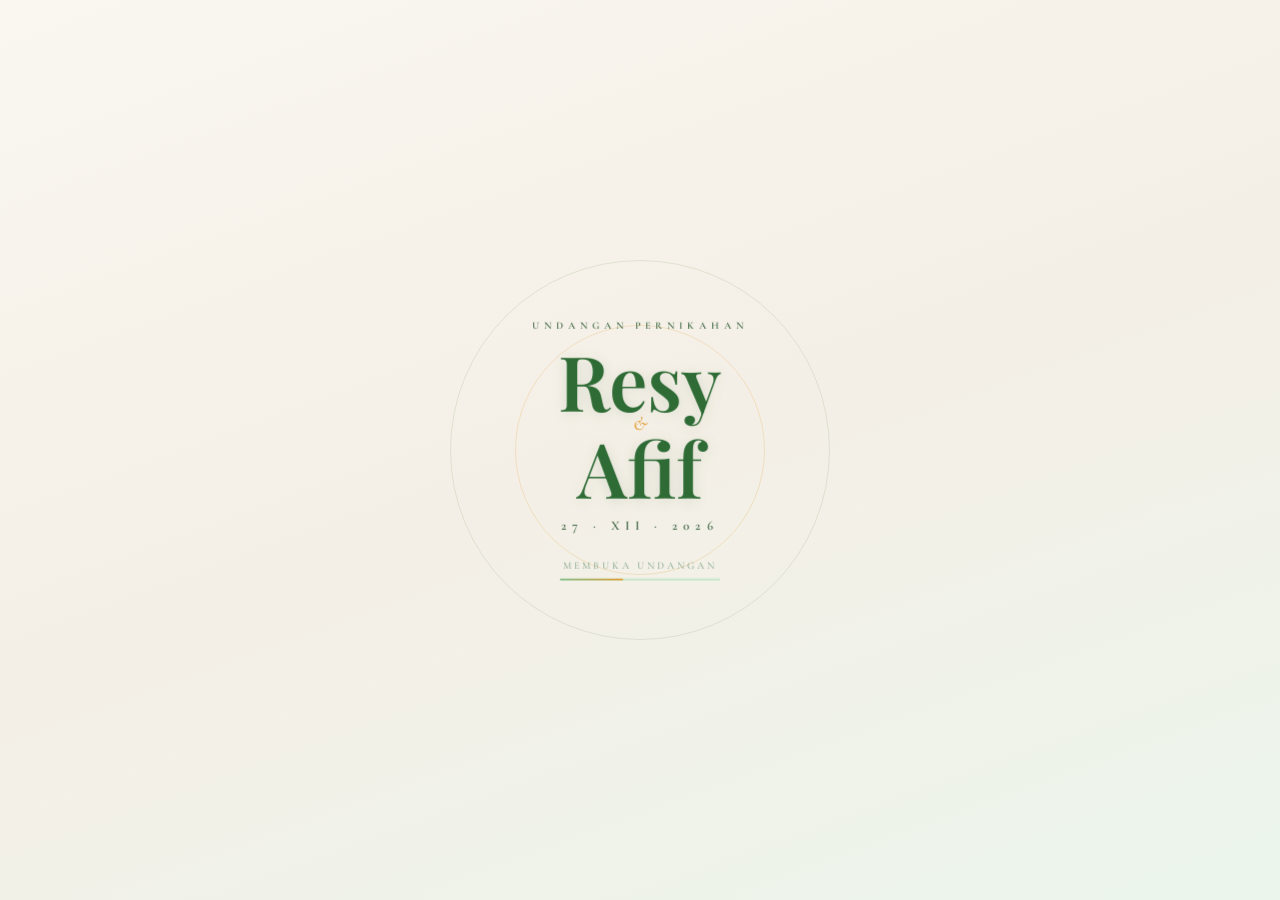
==== index.html @ aebadfee "Update index.html" ====
<!DOCTYPE html>
<html lang="id">
<head>
<meta charset="UTF-8"/>
<meta name="viewport" content="width=device-width,initial-scale=1.0,maximum-scale=1.0,user-scalable=no"/>
<title>The Wedding of Resy & Afif – 27 Desember 2026</title>
<meta property="og:title" content="The Wedding of Resy & Afif"/>
<meta property="og:description" content="27 Desember 2026 · Cilaja Hilir, Sindanglaya, Kab. Bandung"/>
<script src="https://cdnjs.cloudflare.com/ajax/libs/gsap/3.12.5/gsap.min.js"></script>
<link href="https://fonts.googleapis.com/css2?family=Playfair+Display:ital,wght@0,400;0,600;0,700;1,400;1,600&family=Cormorant+Garamond:ital,wght@0,300;0,400;0,500;1,300;1,400&family=Lato:wght@300;400&display=swap" rel="stylesheet"/>
<style>
/* ═══════════════════════════════════
   VARIABLE WARNA & DASAR (Broken White Theme)
   Dominan Broken White dengan Aksen Hijau, Kuning, Oranye & Putih
═══════════════════════════════════ */
:root {
  --white:      #FFFFFF;
  --broken-white: #FAF7F0; /* Latar Belakang Utama */
  --cream:      #F4EFE6;
  
  --green:      #2E6B35;
  --green-mid:  #4A8C52;
  --green-lt:   #7CB87F;
  --green-pale: #C8E6CA;
  --green-bg:   #EBF5EC;

  /* Komponen Sage untuk Surat */
  --sage:       #9CAF88;
  --sage-dark:  #7A8C66;
  --sage-pale:  #D2DDD4;

  --orange:     #E09520;
  --yellow:     #C8960A;
  --yellow-mid: #E5B030;
  --yellow-lt:  #F5D060;
  --yellow-pale:#FEF3C0;
  --yellow-bg:  #FFFBEB;

  --dark:       #1E3D22;
  --text:       #1E3D22;
  --text-mid:   #3D6642;
  --text-lt:    #7A9E7E;
  --border:     rgba(46,107,53,0.15);
  --ease:       cubic-bezier(0.22,1,0.36,1);
}

*{margin:0;padding:0;box-sizing:border-box;}
html { scroll-behavior:smooth; }
body { font-family:'Cormorant Garamond',serif; background:var(--broken-white); color:var(--dark); overflow-x:hidden; }

/* ── ANIMASI KEYFRAMES BERSAMA ── */
@keyframes fadeIn    { from{opacity:0} to{opacity:1} }
@keyframes slideUp   { from{opacity:0;transform:translateY(30px)} to{opacity:1;transform:translateY(0)} }
@keyframes floatY    { 0%,100%{transform:translateY(0)} 50%{transform:translateY(-12px)} }
@keyframes floatYR   { 0%,100%{transform:translateY(0) rotate(0deg)} 50%{transform:translateY(-8px) rotate(3deg)} }
@keyframes ringSpin  { to{transform:translate(-50%,-50%) rotate(360deg)} }
@keyframes ringSpinR { to{transform:translate(-50%,-50%) rotate(-360deg)} }
@keyframes borderDance {
  0%,100%{ border-color:var(--green-lt) }
  33%    { border-color:var(--yellow-mid) }
  66%    { border-color:var(--orange) }
}
/* Animasi Putaran Bunga Matahari */
@keyframes sunflowerRotate {
  0% { transform: translate(-50%, -50%) rotate(0deg); }
  100% { transform: translate(-50%, -50%) rotate(360deg); }
}
/* Animasi Jatuhnya Elemen Kelopak/Bunga */
@keyframes fallAnimation {
  0%   { transform: translateY(-60px) translateX(0) rotate(0deg); opacity: 0; }
  10%  { opacity: 0.9; }
  90%  { opacity: 0.6; }
  100% { transform: translateY(110vh) translateX(var(--drift)) rotate(var(--spin)); opacity: 0; }
}
@keyframes hintBob { 0%,100%{transform:translateX(-50%) translateY(0)} 50%{transform:translateX(-50%) translateY(5px)} }

/* Latar Belakang & Panggung Ornamen */
.bg-layer { position:fixed; inset:0; pointer-events:none; z-index:0; background: linear-gradient(160deg, #FAF7F0 0%, #F4EFE6 50%, #EBF5EC 100%); }
.ring { position:fixed; border-radius:50%; border:1px solid; top:50%; left:50%; pointer-events:none; z-index:1; }
#petal-wrap { position:fixed; inset:0; pointer-events:none; overflow:hidden; z-index:2; }

/* Struktur CSS untuk komponen bunga/daun gugur */
.falling-element { position:absolute; top:-40px; animation:fallAnimation linear infinite; --drift:0px; --spin:360deg; pointer-events:none; }
.sf-mini { display: block; width: 100%; height: 100%; }

/* ═══════════════════════════
   SCREEN 1 — LANDING (3D)
═══════════════════════════ */
#s-land { position:fixed; inset:0; z-index:10; perspective:900px; overflow:hidden; display:flex; align-items:center; justify-content:center; transition: opacity 0.75s ease; }
.scene { width:100%; height:100%; transform-style:preserve-3d; position:relative; }
.d-back { position:absolute; inset:0; transform:translateZ(-200px) scale(1.3); pointer-events:none; }
.d-mid { position:absolute; inset:0; transform:translateZ(0px); pointer-events:none; }
.d-fore { position:absolute; inset:0; transform:translateZ(120px) scale(0.85); pointer-events:none; filter:blur(1.5px); }
.d-ui { position:absolute; inset:0; transform:translateZ(200px) scale(0.78); display:flex; flex-direction:column; align-items:center; justify-content:center; }

.l-tag { font-size:10px; letter-spacing:5px; text-transform:uppercase; color:var(--text-mid); margin-bottom:14px; animation:fadeUp 0.8s 0.3s both; font-weight: 600; }
.l-bride { font-size:clamp(50px,12vw,76px); color:var(--green); font-weight:600; line-height:0.92; font-family:'Playfair Display',serif; text-shadow:0 2px 14px rgba(46,107,53,0.15); animation:fadeUp 0.9s 0.5s both; }
.l-amp { font-style:italic; color:var(--orange); font-size:1.2em; display:block; line-height:0.9; }
.l-groom { font-size:clamp(50px,12vw,76px); color:var(--green); font-weight:600; line-height:0.92; font-family:'Playfair Display',serif; text-shadow:0 2px 14px rgba(46,107,53,0.15); animation:fadeUp 0.9s 0.7s both; }
.l-date { font-size:13px; letter-spacing:6px; color:var(--text-mid); margin:14px 0; animation:fadeUp 0.8s 1.1s both; font-weight: 600; }
.l-guest { background:var(--white); border:1px solid var(--green-pale); border-radius:8px; padding:10px 24px; margin:10px auto; display:none; backdrop-filter:blur(6px); box-shadow: 0 4px 15px rgba(0,0,0,0.05); }
.l-guest-to { font-size:10px; letter-spacing:3px; color:var(--text-lt); }
.l-guest-name { font-size:20px; font-style:italic; color:var(--orange); font-family:'Playfair Display',serif; font-weight: 600; }
.l-prog { margin-top:26px; animation:fadeUp 0.8s 1.4s both; }
.l-prog-lbl { font-size:10px; letter-spacing:3px; color:var(--text-lt); margin-bottom:7px; text-align:center; }
.l-prog-bar { width:160px; height:2px; background:var(--green-pale); border-radius:2px; margin:0 auto; overflow:hidden; }
.l-prog-fill { height:100%; width:0%; background:linear-gradient(90deg,var(--green-lt),var(--orange),var(--green-lt)); background-size:200%; animation:shimmer 2s linear infinite; }

/* ═══════════════════════════
   SCREEN 2 — ENVELOPE (3D ZOOM)
═══════════════════════════ */
#s-env { position:fixed; inset:0; z-index:20; display:none; align-items:center; justify-content:center; opacity:0; overflow-y:auto; -webkit-overflow-scrolling:touch; }
.env-scroll-box { position: relative; display: flex; flex-direction: column; align-items: center; width: 100%; padding-bottom: 140px; transition: transform 0.8s cubic-bezier(0.25, 1, 0.5, 1); will-change: transform; }
.env-wrap { position:relative; width:min(300px,80vw); z-index:10; cursor:pointer; transition: margin-top 0.6s ease; }

.env-body { width:100%; padding-bottom:66%; background:linear-gradient(145deg, var(--sage), var(--sage-dark)); border-radius:6px; border:1.5px solid var(--sage-pale); position:relative; overflow:hidden; box-shadow:0 20px 60px rgba(122,140,102,0.25); }
.env-lines { position:absolute; inset:0; background: linear-gradient(135deg,transparent 49.5%,rgba(255,255,255,0.08) 49.5%,rgba(255,255,255,0.08) 50.5%,transparent 50.5%), linear-gradient(-135deg,transparent 49.5%,rgba(255,255,255,0.08) 49.5%,rgba(255,255,255,0.08) 50.5%,transparent 50.5%); }
.env-inner { position:absolute; inset:0; display:flex; flex-direction:column; align-items:center; justify-content:center; gap:4px; }

.env-cpl { font-size:16px; font-style:italic; color:var(--white); letter-spacing:2px; font-family:'Playfair Display',serif; font-weight: 600; text-shadow: 0 2px 4px rgba(0,0,0,0.15); }
.env-dt { font-size:10px; color:var(--sage-pale); letter-spacing:3px; }

.env-flap-w { position:absolute; top:0; left:0; right:0; height:56%; perspective:700px; perspective-origin:50% 0%; overflow:visible; z-index:5;}
.env-flap { width:100%; height:100%; background:linear-gradient(175deg, #8A9C76, var(--sage)); clip-path:polygon(0 0,50% 88%,100% 0); transform-origin:top center; transform-style:preserve-3d; will-change:transform; }

/* PERBAIKAN SEGAL/TOMBOL: Bunga Matahari yang Jauh Lebih Detail dengan Kelopak Berlapis & Inti Cokelat Jelas */
.env-seal { 
  position:absolute; top:54%; left:50%; 
  transform:translate(-50%, -50%); 
  width:62px; height:62px; 
  z-index:20; 
  animation: sunflowerRotate 20s linear infinite; 
  pointer-events: none; 
}

.env-hint { position:absolute; bottom:-36px; left:50%; transform:translateX(-50%); font-size:11px; letter-spacing:3px; color:var(--text-mid); white-space:nowrap; animation:hintBob 2s ease-in-out infinite; font-weight: 600; }

.env-paper { position:absolute; top:calc(100% - 12px); left:50%; transform:translateX(-50%); width:94%; background:var(--white); border-radius:0 0 8px 8px; border:1px solid var(--green-pale); border-top:none; padding:0; opacity:0; will-change:transform,opacity; z-index:3; box-shadow:0 16px 48px rgba(46,107,53,0.12); }
.paper-inner { padding:18px 16px 22px; overflow:visible; max-height:none; padding-bottom: 40px; }
.paper-orn { text-align:center; color:var(--orange); font-size:14px; margin-bottom:10px; }
.paper-arabic { font-size:20px; text-align:center; color:var(--green); margin-bottom:6px; }
.paper-couple { font-size:22px; font-style:italic; text-align:center; color:var(--green); font-family:'Playfair Display',serif; margin-bottom:2px; font-weight: 600; }
.paper-tag { font-size:8px; letter-spacing:3px; text-align:center; color:var(--text-mid); margin-bottom:14px; }
.paper-hr { border:none; border-top:1px solid var(--green-pale); margin:10px 0; }

.pol-row { display:flex; justify-content:center; gap:10px; margin:14px 0; padding:0 4px; }
.pol { background:var(--broken-white); padding:6px 6px 20px; box-shadow:0 4px 14px rgba(0,0,0,0.08); flex:1; max-width:90px; transform:rotate(0deg); transition:transform 0.2s; border: 1px solid rgba(0,0,0,0.05); }
.pol:nth-child(1){transform:rotate(-4deg);}
.pol:nth-child(2){transform:rotate(1deg);margin-top:-6px;}
.pol:nth-child(3){transform:rotate(5deg);}
.pol:hover { transform:rotate(0deg) scale(1.05)!important; z-index:10; }
.pol img { width:100%; aspect-ratio:1; object-fit:cover; display:block; }
.pol-cap { text-align:center; font-size:8px; color:var(--text-mid); margin-top:5px; font-family:'Playfair Display',serif; font-style:italic; }
.paper-quote { font-size:13px; font-style:italic; text-align:center; color:var(--text-mid); line-height:1.75; font-family:'Playfair Display',serif; padding:12px 8px; border-top:1px solid var(--green-pale); border-bottom:1px solid var(--green-pale); margin:4px 0 12px; }
.paper-quote-names { font-size:10px; text-align:center; color:var(--orange); letter-spacing:2px; margin-bottom:14px; font-weight: 600; }
.paper-cta { display:block; width:100%; padding:12px; background:linear-gradient(135deg,var(--green),var(--green-mid)); color:var(--white); border:none; border-radius:6px; font-size:13px; letter-spacing:2px; cursor:pointer; text-align:center; font-family:'Playfair Display',serif; text-decoration:none; box-shadow:0 4px 16px rgba(46,107,53,0.2); transition:transform 0.2s; }
.paper-cta:hover { transform:translateY(-1px); }

/* ═══════════════════════════
   SCREEN 3 — MAIN INVITATION CONTENT
═══════════════════════════ */
#main { display:none; opacity:0; z-index:30; position:relative; width:100%; background: var(--broken-white); }
.sticky-nav { position:sticky; top:0; z-index:90; display:flex; justify-content:center; background:var(--green); border-bottom:2px solid var(--yellow-mid); overflow-x:auto; scrollbar-width:none; }
.sticky-nav::-webkit-scrollbar { display:none; }
.sticky-nav a { padding:10px 14px; color:var(--green-pale); text-decoration:none; font-size:11px; letter-spacing:2px; text-transform:uppercase; white-space:nowrap; transition:color 0.2s; font-family:'Lato',sans-serif; }
.sticky-nav a:hover { color:var(--white); }

.reveal { opacity:0; transform:translateY(40px); transition:opacity 0.8s var(--ease),transform 0.8s var(--ease); }
.reveal.visible { opacity:1; transform:translateY(0); }

section { position:relative; }
.sec-header { text-align:center; padding:56px 24px 28px; }
.sec-title { font-family:'Playfair Display',serif; font-size:clamp(28px,6vw,40px); color:var(--green); font-weight:600; margin:10px 0; }
.sec-title.light { color:var(--green); } 
.sec-sub { font-size:15px; color:var(--text-mid); font-style:italic; margin-top:6px; }

.orn { display:flex; align-items:center; gap:10px; margin:10px auto; max-width:260px; }
.orn::before,.orn::after { content:''; flex:1; height:1px; }
.orn.green::before,.orn.green::after { background:linear-gradient(90deg,transparent,var(--green-lt),transparent); }
.orn.green span { color:var(--orange); font-size:14px; }
.orn.white::before,.orn.white::after { background:linear-gradient(90deg,transparent,var(--green-pale),transparent); }
.orn.white span { color:var(--orange); font-size:14px; }

/* Komponen Sections */
.hero { background: linear-gradient(180deg, var(--white) 0%, var(--broken-white) 100%); padding:60px 24px; text-align:center; min-height:55vh; display:flex; align-items:center; justify-content:center; }
.hero-inner { max-width:600px; position:relative; z-index:2; }
.hero-bismillah { font-family:'Playfair Display',serif; font-size:30px; color:var(--green); margin-bottom:20px; letter-spacing:2px; }
.hero-ayat { font-size:16px; line-height:2; color:var(--text-mid); font-style:italic; max-width:480px; margin:0 auto; }
.hero-ayat-src { font-size:12px; color:var(--orange); letter-spacing:2px; margin-top:8px; font-weight: 600; }
.hero-announce { font-size:15px; color:var(--text-mid); margin:20px 0 8px; }
.hero-guest { font-family:'Playfair Display',serif; font-size:28px; font-style:italic; color:var(--orange); min-height:38px; font-weight: 600; }

.couple-sec { background:var(--white); padding-bottom:60px; }
.couple-grid { display:grid; grid-template-columns: 1fr auto 1fr; align-items:center; gap:16px; padding:0 24px; max-width:600px; margin:0 auto; }
.couple-card { text-align:center; }
.photo-wrap { position:relative; width:140px; height:175px; margin:0 auto 14px; }
.photo-wrap img { width:100%; height:100%; object-fit:cover; border-radius:6px; }
.photo-border { position:absolute; inset:-6px; border:2px solid var(--green-lt); border-radius:6px; animation:borderDance 4s ease-in-out infinite; opacity:0.6; }
.photo-badge { position:absolute; bottom:-11px; left:50%; transform:translateX(-50%); background:var(--orange); color:var(--white); font-size:9px; padding:3px 10px; border-radius:20px; letter-spacing:1px; white-space:nowrap; }
.couple-name { font-family:'Playfair Display',serif; font-size:26px; font-style:italic; color:var(--green); margin-top:18px; font-weight: 600; }
.couple-full { font-size:13px; color:var(--text-mid); margin:3px 0 6px; }
.couple-parents { font-size:12px; color:var(--text-lt); line-height:1.8; }
.couple-and { font-family:'Playfair Display',serif; font-size:56px; font-style:italic; color:var(--orange); line-height:1; text-align:center; }

.event-sec { background: var(--broken-white); padding-bottom:60px; }
.event-cards { display:flex; align-items:center; justify-content:center; flex-wrap:wrap; gap:20px; padding:0 20px; position:relative; z-index:2; }
.event-card { background:var(--white); border:1px solid var(--green-pale); border-radius:10px; padding:30px 26px; max-width:280px; flex:1 1 240px; text-align:center; box-shadow: 0 4px 20px rgba(46,107,53,0.05); transition:transform 0.3s, background 0.3s; }
.event-card:hover { transform:translateY(-4px); box-shadow: 0 10px 25px rgba(46,107,53,0.1); }
.event-icon { font-size:28px; margin-bottom:12px; }
.event-type { font-size:10px; letter-spacing:3px; text-transform:uppercase; color:var(--orange); margin-bottom:14px; font-weight: 600; }
.event-day { font-size:13px; color:var(--text-mid); letter-spacing:2px; }
.event-date { font-family:'Playfair Display',serif; font-size:20px; color:var(--green); margin:4px 0 8px; font-weight: 600; }
.event-time { font-size:15px; color:var(--text-mid); margin-bottom:12px; }
.event-loc { font-size:13px; color:var(--text-lt); line-height:1.9; }
.event-div { font-size:28px; color:var(--orange); opacity:0.5; display:flex; align-items:center; }

.cd-wrap { position:relative; z-index:2; margin-top:40px; text-align:center; padding:0 20px; }
.cd-label { font-size:10px; letter-spacing:4px; color:var(--text-mid); margin-bottom:16px; font-weight: 600; }
.cd-nums { display:flex; align-items:center; justify-content:center; gap:10px; }
.cd-unit { text-align:center; }
.cd-num { font-family:'Playfair Display',serif; font-size:48px; color:var(--green); line-height:1; min-width:60px; font-weight: 600; }
.cd-lbl { font-size:10px; letter-spacing:2px; color:var(--text-lt); text-transform:uppercase; }
.cd-sep { font-size:40px; color:var(--orange); opacity:0.4; margin-bottom:18px; }
.map-wrap { position:relative; z-index:2; margin-top:30px; text-align:center; }
.map-btn { display:inline-block; padding:12px 30px; border:1px solid var(--green-lt); border-radius:6px; color:var(--green); background: var(--white); text-decoration:none; font-size:14px; letter-spacing:1px; transition:all 0.3s; font-weight: 600; box-shadow: 0 4px 15px rgba(0,0,0,0.02); }
.map-btn:hover { background:var(--green-bg); color:var(--green); border-color:var(--green); }

.gallery-sec { background:var(--white); padding-bottom:60px; }
.gallery-grid { display:grid; grid-template-columns:repeat(3,1fr); grid-auto-rows:160px; gap:5px; padding:0 12px; }
.g-item { overflow:hidden; border-radius:6px; position:relative; cursor:pointer; }
.g-item img { width:100%; height:100%; object-fit:cover; transition:transform 0.6s var(--ease); }
.g-item:hover img { transform:scale(1.06); }
.g-item.tall { grid-row:span 2; }
.g-item.wide { grid-column:span 2; }
.g-item::after { content:''; position:absolute; inset:0; background:linear-gradient(135deg, rgba(46,107,53,0.1) 0%, rgba(224,149,32,0.1) 100%); opacity:0; transition:opacity 0.3s; }
.g-item:hover::after { opacity:1; }

.story-sec { background:var(--broken-white); padding-bottom:60px; }
.story-content { flex:1; background:var(--white); border-radius:10px; padding:20px; border:1px solid var(--green-pale); box-shadow:0 4px 20px rgba(0,0,0,0.03); }
.story-text { font-size:14px; color:var(--text-mid); line-height:1.8; }
.story-video { margin-top:14px; border-radius:8px; overflow:hidden; aspect-ratio:9/16; background:transparent; box-shadow: 0 4px 15px rgba(0,0,0,0.1); }

.rsvp-sec { background:var(--white); padding-bottom:60px; }
.rsvp-form { max-width:500px; margin:0 auto 32px; padding:0 20px; }
.f-group { margin-bottom:16px; }
.f-label { display:block; font-size:11px; letter-spacing:2px; text-transform:uppercase; color:var(--green); margin-bottom:6px; font-weight:600; font-family:'Lato',sans-serif; }
.f-input { width:100%; padding:11px 14px; border:1.5px solid var(--green-pale); border-radius:6px; font-family:'Cormorant Garamond',serif; font-size:16px; color:var(--dark); background:var(--broken-white); outline:none; transition:border-color 0.2s, background 0.2s; }
.f-input:focus { border-color:var(--green-mid); background:var(--white); }
textarea.f-input { resize:vertical; min-height:80px; }
.radio-row { display:flex; gap:8px; }
.radio-opt { flex:1; padding:10px 8px; border:1.5px solid var(--green-pale); border-radius:6px; text-align:center; cursor:pointer; font-size:13px; color:var(--text-mid); transition:all 0.2s; background: var(--white); }
.radio-opt.sel { border-color:var(--green-mid); background:var(--green-bg); color:var(--green); font-weight:700; }
.btn-main { width:100%; padding:14px; background:linear-gradient(135deg, var(--green) 0%, var(--green-mid) 100%); color:var(--white); border:none; border-radius:6px; font-family:'Playfair Display',serif; font-size:17px; letter-spacing:3px; cursor:pointer; transition:all 0.3s; }
.btn-main:hover { transform:translateY(-2px); box-shadow:0 6px 20px rgba(46,107,53,0.25); }

.rsvp-list { max-width:500px; margin:0 auto; padding:0 20px; }
.rsvp-item { display:flex; align-items:center; justify-content:space-between; padding:12px 16px; background:var(--broken-white); border:1px solid var(--green-pale); border-radius:8px; margin-bottom:8px; }
.rsvp-name { font-family:'Playfair Display',serif; font-size:16px; color:var(--green); font-weight: 600; }
.rsvp-detail { font-size:12px; color:var(--text-mid); margin-top:2px; }
.badge { font-size:11px; padding:4px 12px; border-radius:20px; font-weight:700; white-space:nowrap; }
.bh { background:#E8F5E9; color:#2E7D32; }
.bt { background:#FFEBEE; color:#C62828; }

.wishes-sec { background: var(--broken-white); padding-bottom:60px; border-top: 1px solid var(--green-pale); }
.f-input.dark { background:var(--white); border-color:var(--green-pale); color:var(--dark); }
.f-input.dark::placeholder { color:var(--text-lt); }
.f-input.dark:focus { border-color:var(--green-mid); background:var(--white); }
.f-label.light { color:var(--green); }
.wishes-list { max-width:500px; margin:0 auto; padding:0 20px; position:relative; z-index:2; }
.wish-card { background:var(--white); border:1px solid var(--green-pale); border-radius:10px; padding:16px; margin-bottom:12px; box-shadow: 0 4px 15px rgba(0,0,0,0.02); }
.wish-name { font-family:'Playfair Display',serif; font-size:17px; color:var(--green); font-weight: 600; }
.wish-text { font-size:14px; color:var(--text-mid); margin-top:6px; font-style:italic; line-height:1.7; }
.wish-time { font-size:11px; color:var(--text-lt); margin-top:8px; }

.qr-sec { background:var(--white); padding-bottom:60px; }
.qr-wrap { max-width:340px; margin:0 auto; padding:0 20px; }
.qr-card { background:var(--broken-white); border:2px solid var(--green-pale); border-radius:12px; padding:28px 20px; text-align:center; box-shadow:0 4px 24px rgba(46,107,53,0.05); }
.qr-header { font-size:10px; letter-spacing:3px; text-transform:uppercase; color:var(--orange); font-weight: 600; }
.qr-couple { font-family:'Playfair Display',serif; font-size:26px; font-style:italic; color:var(--green); margin:6px 0; font-weight: 600; }
.qr-detail { font-size:12px; color:var(--text-mid); margin-bottom:16px; }
#qr-container { display:flex; justify-content:center; }
#qr-container canvas,#qr-container img { border:6px solid white; border-radius:4px; }
.qr-guest-val { font-family:'Playfair Display',serif; font-size:20px; font-style:italic; color:var(--orange); margin-top:4px; font-weight: 600; }
.btn-outline { display:block; margin:16px auto 0; padding:10px 28px; background:var(--white); border:1.5px solid var(--green-lt); border-radius:6px; font-family:'Cormorant Garamond',serif; font-size:15px; color:var(--green); cursor:pointer; transition:all 0.3s; font-weight: 600; }
.btn-outline:hover { background:var(--green-bg); border-color:var(--green); }

.container-sec { background: linear-gradient(180deg, var(--broken-white) 0%, var(--white) 100%); padding:70px 24px; text-align:center; border-top: 1px solid var(--green-pale); }
.closing-text { font-size:15px; color:var(--text-mid); line-height:1.9; margin:16px 0; }
.closing-couple { font-family:'Playfair Display',serif; font-size:30px; font-style:italic; color:var(--green); margin-top:20px; font-weight: 600; }

/* Pemutar Musik Pojok Bawah */
#bgm-player { position:fixed; bottom:20px; right:20px; z-index:999; display:none; align-items:center; gap:8px; background:rgba(255,255,255,0.95); border-radius:30px; padding:7px 14px 7px 7px; box-shadow:0 4px 18px rgba(46,107,53,0.1); border:1px solid var(--green-pale); backdrop-filter:blur(8px); }
.bgm-btn { width:30px; height:30px; border-radius:50%; background:var(--orange); color:var(--white); border:none; cursor:pointer; font-size:12px; display:flex; align-items:center; justify-content:center; }
.bgm-lbl { font-size:10px; color:var(--text-mid); max-width:130px; white-space:nowrap; overflow:hidden; text-overflow:ellipsis; font-weight: 600; }
.toast { position:fixed; bottom:24px; left:50%; transform:translateX(-50%) translateY(20px); background:var(--green); color:var(--white); border:1px solid var(--yellow-mid); padding:10px 24px; border-radius:24px; font-size:14px; z-index:9999; opacity:0; transition:all 0.4s var(--ease); pointer-events:none; white-space:nowrap; }
.toast.show { opacity:1; transform:translateX(-50%) translateY(0); }

@media(max-width:700px){
  .couple-grid { grid-template-columns: 1fr auto 1fr; gap:10px; padding:0 12px; }
  .photo-wrap { width:120px; height:150px; }
  .couple-name { font-size:20px; }
  .couple-full { font-size:11px; }
  .couple-parents { font-size:11px; }
  .couple-and { font-size:40px; }
  .gallery-grid { grid-template-columns:repeat(2,1fr); grid-auto-rows:130px; }
  .g-item.wide { grid-column:span 1; }
}
</style>
</head>
<body>

<audio id="bgm" loop preload="auto">
  <source src="jalaraning-tresna.mp3" type="audio/mpeg"/>
</audio>

<div class="bg-layer"></div>
<div class="ring" style="width:380px;height:380px;border-color:rgba(156,175,136,0.25);animation:ringSpin 36s linear infinite;transform:translate(-50%,-50%) rotate(0deg)"></div>
<div class="ring" style="width:250px;height:250px;border-color:rgba(224,149,32,0.2);animation:ringSpinR 24s linear infinite;transform:translate(-50%,-50%) rotate(0deg)"></div>

<!-- Wadah Elemen Jatuh Berupa Miniatur Bunga Matahari & Daun Sage -->
<div id="petal-wrap"></div>

<!-- ═══════ SCREEN 1: LANDING 3D ═══════ -->
<div id="s-land">
  <div class="scene" id="scene3d">
    <div class="d-back"></div>
    <div class="d-mid"></div>
    <div class="d-fore"></div>
    <div class="d-ui">
      <div style="text-align:center">
        <p class="l-tag">Undangan Pernikahan</p>
        <h1 class="l-bride">Resy</h1>
        <span class="l-amp">&amp;</span>
        <h1 class="l-groom">Afif</h1>
        <p class="l-date">27 &middot; XII &middot; 2026</p>
        <div class="l-guest" id="lGuest">
          <div class="l-guest-to">Kepada Yth.</div>
          <div class="l-guest-name" id="lGuestName"></div>
        </div>
        <div class="l-prog">
          <div class="l-prog-lbl">MEMBUKA UNDANGAN</div>
          <div class="l-prog-bar"><div class="l-prog-fill" id="lFill"></div></div>
        </div>
      </div>
    </div>
  </div>
</div>

<!-- ═══════ SCREEN 2: ENVELOPE ═══════ -->
<div id="s-env">
  <div class="env-scroll-box" id="envScrollBox">
    <div class="env-wrap" id="envWrap" onclick="openEnv()">
      <div class="env-body">
        <div class="env-lines"></div>
        <div class="env-inner">
          <div class="env-cpl">Resy &amp; Afif</div>
          <div class="env-dt">27 · XII · 2026</div>
        </div>
      </div>
      <div class="env-flap-w"><div class="env-flap" id="envFlap"></div></div>
      
      <!-- PERBAIKAN UTAMA: Vektor Bunga Matahari Sempurna Berlapis Dengan Inti yang Kontras -->
      <div class="env-seal" id="envSeal">
        <svg viewBox="0 0 100 100" width="100%" height="100%">
          <!-- Layer Kelopak Belakang (Sedikit Lebih Gelap untuk Kedalaman) -->
          <g fill="#E5B030">
            <circle cx="50" cy="22" r="9" transform="rotate(15 50 50)"/>
            <circle cx="50" cy="22" r="9" transform="rotate(45 50 50)"/>
            <circle cx="50" cy="22" r="9" transform="rotate(75 50 50)"/>
            <circle cx="50" cy="22" r="9" transform="rotate(105 50 50)"/>
            <circle cx="50" cy="22" r="9" transform="rotate(135 50 50)"/>
            <circle cx="50" cy="22" r="9" transform="rotate(165 50 50)"/>
            <circle cx="50" cy="22" r="9" transform="rotate(195 50 50)"/>
            <circle cx="50" cy="22" r="9" transform="rotate(225 50 50)"/>
            <circle cx="50" cy="22" r="9" transform="rotate(255 50 50)"/>
            <circle cx="50" cy="22" r="9" transform="rotate(285 50 50)"/>
            <circle cx="50" cy="22" r="9" transform="rotate(315 50 50)"/>
            <circle cx="50" cy="22" r="9" transform="rotate(345 50 50)"/>
          </g>
          <!-- Layer Kelopak Depan (Kuning Cerah Membulat Alami) -->
          <g fill="#FFD700">
            <circle cx="50" cy="20" r="9" transform="rotate(0 50 50)"/>
            <circle cx="50" cy="20" r="9" transform="rotate(30 50 50)"/>
            <circle cx="50" cy="20" r="9" transform="rotate(60 50 50)"/>
            <circle cx="50" cy="20" r="9" transform="rotate(90 50 50)"/>
            <circle cx="50" cy="20" r="9" transform="rotate(120 50 50)"/>
            <circle cx="50" cy="20" r="9" transform="rotate(150 50 50)"/>
            <circle cx="50" cy="20" r="9" transform="rotate(180 50 50)"/>
            <circle cx="50" cy="20" r="9" transform="rotate(210 50 50)"/>
            <circle cx="50" cy="20" r="9" transform="rotate(240 50 50)"/>
            <circle cx="50" cy="20" r="9" transform="rotate(270 50 50)"/>
            <circle cx="50" cy="20" r="9" transform="rotate(300 50 50)"/>
            <circle cx="50" cy="20" r="9" transform="rotate(330 50 50)"/>
          </g>
          <!-- Lingkaran Kuning Terang Pembatas Inti Tengah -->
          <circle cx="50" cy="50" r="15" fill="#FFA500"/>
          <!-- Pusat Inti Cokelat Gelap Bunga Matahari -->
          <circle cx="50" cy="50" r="12" fill="#5C3A21"/>
          <circle cx="50" cy="50" r="8" fill="#3D2210"/>
        </svg>
      </div>

      <!-- KERTAS SURAT -->
      <div class="env-paper" id="envPaper">
        <div class="paper-inner">
          <div class="paper-orn">✦ &nbsp; ✦ &nbsp; ✦</div>
          <div class="paper-arabic">بِسْمِ اللَّهِ الرَّحْمَنِ الرَّحِيْمِ</div>
          <div class="paper-couple">Resy &amp; Afif</div>
          <div class="paper-tag">UNDANGAN PERNIKAHAN</div>
          <hr class="paper-hr"/>

          <div class="pol-row">
            <div class="pol"><img src="https://i.ibb.co.com/jPVtWD0d/RYN5678.jpg" alt="Resy & Afif"/><div class="pol-cap">Resy &amp; Afif ♡</div></div>
            <div class="pol"><img src="https://i.ibb.co.com/MyrxFMqm/IPUL7615.jpg" alt="Resy & Afif"/><div class="pol-cap">2026 ✦</div></div>
            <div class="pol"><img src="https://i.ibb.co.com/cSyCyHpH/RYN5569.jpg" alt="Resy & Afif"/><div class="pol-cap">Forever ♡</div></div>
          </div>

          <div class="paper-quote">"With love and joy in our hearts,<br/>we invite you to celebrate<br/>our wedding"</div>
          <div class="paper-quote-names">— Resy &amp; Afif —</div>

          <button class="paper-cta" onclick="showMainInvitation()">
            Buka Undangan Detail &rarr;
          </button>
        </div>
      </div>
    </div>
    <div class="env-hint" id="envHint">Ketuk untuk membuka ▾</div>
  </div>
</div>

<!-- ═══════ SCREEN 3: DETAIL UTAMA UNDANGAN ═══════ -->
<main id="main">
  <nav class="sticky-nav">
    <a href="#sec-hero">Beranda</a>
    <a href="#sec-couple">Mempelai</a>
    <a href="#sec-event">Acara</a>
    <a href="#sec-gallery">Galeri</a>
    <a href="#sec-story">Kisah</a>
    <a href="#sec-rsvp">RSVP</a>
    <a href="#sec-wishes">Ucapan</a>
    <a href="#sec-qr">QR</a>
  </nav>

  <section class="hero" id="sec-hero">
    <div class="hero-inner reveal">
      <p class="hero-bismillah">بِسْمِ اللَّهِ الرَّحْمَنِ الرَّحِيْمِ</p>
      <div class="orn white"><span>✦</span></div>
      <p class="hero-ayat">"Dan di antara tanda-tanda kekuasaan-Nya ialah Dia menciptakan untukmu pasangan dari jenismu sendiri, supaya kamu cenderung dan merasa tenteram kepadanya."</p>
      <p class="hero-ayat-src">— QS. Ar-Rum: 21</p>
      <div class="orn white" style="margin-top:20px"><span>✦</span></div>
      <p class="hero-announce">Dengan memohon rahmat dan ridho Allah SWT, kami mengundang:</p>
      <p class="hero-guest" id="hero-guest"></p>
      <p class="hero-announce" style="margin-top:4px">untuk hadir di hari bahagia kami</p>
    </div>
  </section>

  <section class="couple-sec" id="sec-couple">
    <div class="sec-header reveal">
      <div class="orn green"><span>✦</span></div>
      <h2 class="sec-title">Mempelai</h2>
      <div class="orn green"><span>✦</span></div>
    </div>
    <div class="couple-grid">
      <div class="couple-card reveal">
        <div class="photo-wrap">
          <img src="https://i.ibb.co.com/cSyCyHpH/RYN5569.jpg" alt="Resy"/>
          <div class="photo-border"></div>
          <div class="photo-badge">Mempelai Wanita</div>
        </div>
        <h3 class="couple-name">Resy</h3>
        <p class="couple-full">Resy Meilani</p>
        <p class="couple-parents">Putri dari<br><strong>Bapak Ujang Sulaeman & Ibu Yoyoh</strong></p>
      </div>
      <div class="couple-and reveal d2">&amp;</div>
      <div class="couple-card reveal d1">
        <div class="photo-wrap">
          <img src="https://i.ibb.co.com/nM7T7xkH/IPUL7601.jpg" alt="Afif"/>
          <div class="photo-border"></div>
          <div class="photo-badge">Mempelai Pria</div>
        </div>
        <h3 class="couple-name">Afif</h3>
        <p class="couple-full">Afif Yulma Putra</p>
        <p class="couple-parents">Putra dari<br><strong>Bapak Sumarno & Ibu Sri Yuliani.</strong></p>
      </div>
    </div>
  </section>

  <section class="event-sec" id="sec-event">
    <div class="sec-header reveal">
      <div class="orn white"><span>✦</span></div>
      <h2 class="sec-title light">Acara Pernikahan</h2>
      <div class="orn white"><span>✦</span></div>
    </div>
    <div class="event-cards">
      <div class="event-card reveal">
        <div class="event-icon">🕌</div>
        <div class="event-type">Akad Nikah</div>
        <div class="event-day">Ahad</div>
        <div class="event-date">27 Desember 2026</div>
        <div class="event-time">08.00 – 10.00 WIB</div>
        <div class="event-loc">📍 Rumah Mempelai Wanita<br>Cilaja Hilir, Sindanglaya<br>Kab. Bandung</div>
      </div>
      <div class="event-div reveal d1">✦</div>
      <div class="event-card reveal d2">
        <div class="event-icon">🌸</div>
        <div class="event-type">Resepsi Pernikahan</div>
        <div class="event-day">Ahad</div>
        <div class="event-date">27 Desember 2026</div>
        <div class="event-time">11.00 – 15.00 WIB</div>
        <div class="event-loc">📍 Rumah Mempelai Wanita<br>Cilaja Hilir, Sindanglaya<br>Kab. Bandung</div>
      </div>
    </div>
    <div class="cd-wrap reveal">
      <p class="cd-label">MENUJU HARI BAHAGIA</p>
      <div class="cd-nums">
        <div class="cd-unit"><div class="cd-num" id="cd-d">--</div><div class="cd-lbl">Hari</div></div>
        <div class="cd-sep">:</div>
        <div class="cd-unit"><div class="cd-num" id="cd-h">--</div><div class="cd-lbl">Jam</div></div>
        <div class="cd-sep">:</div>
        <div class="cd-unit"><div class="cd-num" id="cd-m">--</div><div class="cd-lbl">Menit</div></div>
        <div class="cd-sep">:</div>
        <div class="cd-unit"><div class="cd-num" id="cd-s">--</div><div class="cd-lbl">Detik</div></div>
      </div>
    </div>
    <div class="map-wrap reveal">
      <a href="https://maps.google.com/?q=Cilaja+Hilir+Sindanglaya+Kab+Bandung" target="_blank" class="map-btn">🗺️ Buka Google Maps</a>
    </div>
  </section>

  <section class="gallery-sec" id="sec-gallery">
    <div class="sec-header reveal">
      <div class="orn green"><span>✦</span></div>
      <h2 class="sec-title">Momen Berharga</h2>
      <div class="orn green"><span>✦</span></div>
    </div>
    <div class="gallery-grid reveal">
      <div class="g-item tall"><img src="https://i.ibb.co.com/cSyCyHpH/RYN5569.jpg" alt="Resy & Afif" loading="lazy"/></div>
      <div class="g-item"><img src="https://i.ibb.co.com/5g76thMx/RYN5604.jpg" alt="Resy & Afif" loading="lazy"/></div>
      <div class="g-item"><img src="https://i.ibb.co.com/gMrDKS55/RYN6009.jpg" alt="Resy & Afif" loading="lazy"/></div>
      <div class="g-item"><img src="https://i.ibb.co.com/R53qMXs/IMG-7608.avif" alt="Resy & Afif" loading="lazy"/></div>
      <div class="g-item"><img src="https://i.ibb.co.com/fBGWPWk/IPUL7611.jpg" alt="Resy & Afif" loading="lazy"/></div>
      <div class="g-item wide"><img src="https://i.ibb.co.com/MyrxFMqm/IPUL7615.jpg" alt="Resy & Afif" loading="lazy"/></div>
    </div>
  </section>

  <section class="story-sec" id="sec-story">
    <div class="sec-header reveal">
      <div class="orn green"><span>✦</span></div>
      <h2 class="sec-title">Kisah Cinta Kami</h2>
      <div class="orn green"><span>✦</span></div>
    </div>
    <div style="max-width:400px;margin:0 auto;padding:0 20px 60px;" class="reveal">
      <div class="story-content">
        <div class="story-text" style="text-align:center;margin-bottom:20px">Berawal dari pertemuan tidak sengaja di waktu kuliah dan perjalanan di Gunung Merbabu. Kisah cinta kami berlanjut hingga ke tahap ini.</div>
        <div class="story-video">
          <video autoplay muted loop playsinline style="width:100%; height:100%; object-fit:cover;">
            <source src="NAMA_FILE_VIDEO_ANDA.mp4" type="video/mp4">
          </video>
        </div>
      </div>
    </div>
  </section>

  <section class="rsvp-sec" id="sec-rsvp">
    <div class="sec-header reveal">
      <div class="orn green"><span>✦</span></div>
      <h2 class="sec-title">Konfirmasi Kehadiran</h2>
      <div class="orn green"><span>✦</span></div>
    </div>
    <div class="rsvp-form reveal">
      <div class="f-group"><label class="f-label">Nama Lengkap</label><input type="text" class="f-input" id="rsvp-name"/></div>
      <div class="f-group"><label class="f-label">Jumlah Tamu</label><input type="number" class="f-input" id="rsvp-count" value="1"/></div>
      <div class="f-group">
        <label class="f-label">Kehadiran</label>
        <div class="radio-row">
          <div class="radio-opt sel" data-v="hadir" onclick="selOpt(this)">✓ Hadir</div>
          <div class="radio-opt" data-v="tidak" onclick="selOpt(this)">✗ Tidak</div>
        </div>
        <input type="hidden" id="rsvp-choice" value="hadir"/>
      </div>
      <div class="f-group"><label class="f-label">Pesan</label><textarea class="f-input" id="rsvp-msg" rows="2"></textarea></div>
      <button class="btn-main" onclick="submitRsvp()">Kirim Konfirmasi</button>
    </div>
    <div class="rsvp-list reveal" id="rsvp-list"></div>
  </section>

  <section class="wishes-sec" id="sec-wishes">
    <div class="sec-header reveal">
      <div class="orn white"><span>✦</span></div>
      <h2 class="sec-title light">Ucapan & Doa</h2>
      <div class="orn white"><span>✦</span></div>
    </div>
    <div class="wishes-form reveal">
      <div class="f-group"><label class="f-label light">Nama</label><input type="text" class="f-input dark" id="wish-name"/></div>
      <div class="f-group"><label class="f-label light">Ucapan & Doa</label><textarea class="f-input dark" id="wish-text" rows="4"></textarea></div>
      <button class="btn-main" onclick="submitWish()">Kirim Ucapan</button>
    </div>
    <div class="wishes-list reveal" id="wishes-list"></div>
  </section>

  <section class="qr-sec" id="sec-qr">
    <div class="qr-wrap reveal">
      <div class="qr-card">
        <div class="qr-couple">Resy & Afif</div>
        <div id="qr-container"></div>
        <div class="qr-guest-val" id="qr-name-display">–</div>
      </div>
    </div>
  </section>

  <section class="container-sec">
    <div class="closing-inner reveal">
      <p class="closing-text">Merupakan suatu kehormatan bagi kami apabila Bapak/Ibu/Saudara/i berkenan hadir.</p>
      <p class="closing-couple">Resy & Afif</p>
    </div>
  </section>
</main>

<div id="bgm-player">
  <button class="bgm-btn" id="bgmBtn" onclick="toggleBgm()">❚❚</button>
  <span class="bgm-lbl">Jalaraning Tresna – Ilham Pradana</span>
</div>

<div class="toast" id="toast"></div>

<script src="https://cdnjs.cloudflare.com/ajax/libs/qrcodejs/1.0.0/qrcode.min.js"></script>
<script>
/* ════════════════════════════════════
   LOGIKA INTEGRASI BACKEND & SPA
════════════════════════════════════ */
const SB_URL = 'https://bijessmsedrtfxbnieza.supabase.co';
const SB_KEY = 'sb_publishable_mmiBBx94Ri1-PjFQE6DyHQ_oElTvxJG';

const sb = {
  h: { apikey: SB_KEY, Authorization: `Bearer ${SB_KEY}`, 'Content-Type': 'application/json' },
  async get(t) { try { const r = await fetch(`${SB_URL}/rest/v1/${t}?select=*&order=created_at.desc`, { headers: sb.h }); return r.ok ? await r.json() : null; } catch { return null; } },
  async post(t, d) { try { const r = await fetch(`${SB_URL}/rest/v1/${t}`, { method: 'POST', headers: { ...sb.h, Prefer: 'return=representation' }, body: JSON.stringify(d) }); return r.ok ? await r.json() : null; } catch { return null; } }
};

const fallRsvp = [{ name: 'Keluarga H. Dadan', count: 4, status: 'hadir', message: 'InsyaAllah hadir', created_at: new Date().toISOString() }];
const fallWishes = [{ name: 'Keluarga Sonjaya', text: 'Selamat menempuh hidup baru!', created_at: new Date().toISOString() }];

let bgmOn=false, envOpened=false, guestName = '';

function getParam(k) { return new URLSearchParams(location.search).get(k) || ''; }
function toast(msg) { const t = document.getElementById('toast'); t.textContent = msg; t.classList.add('show'); setTimeout(() => t.classList.remove('show'), 2800); }

// PERBAIKAN ORNAMEN JATUH: Mengubah total partikel jatuh menjadi bentuk vektor Bunga Matahari Mini + Daun Sage[cite: 1]
(function createFallingElements(){
  const c = document.getElementById('petal-wrap');
  
  for(let i=0; i<25; i++){
    const p = document.createElement('div'); 
    p.className = 'falling-element';
    
    const left = Math.random() * 100; 
    const dur = 7 + Math.random() * 8; 
    const delay = -Math.random() * 12; 
    const dx = (Math.random() - 0.5) * 160;
    const isLeaf = Math.random() > 0.75; // 25% daun, 75% bunga matahari mini
    
    const size = isLeaf ? (6 + Math.random() * 5) : (14 + Math.random() * 8);
    
    if (isLeaf) {
      // Merender daun sage kecil melayang
      p.style.cssText = `
        width: ${size}px; height: ${size * 1.5}px; background: #9CAF88;
        left: ${left}%; animation: fallAnimation ${dur}s linear ${delay}s infinite; 
        --drift: ${dx}px; --spin: ${360 + Math.random() * 360}deg;
        border-radius: 50% 0 50% 50%; opacity: 0.7;
      `;
    } else {
      // Merender gambar Bunga Matahari Mini murni secara presisi (Vektor SVG)
      p.innerHTML = `
        <svg class="sf-mini" viewBox="0 0 40 40">
          <g fill="#FFD700">
            <circle cx="20" cy="8" r="4" transform="rotate(0 20 20)"/>
            <circle cx="20" cy="8" r="4" transform="rotate(45 20 20)"/>
            <circle cx="20" cy="8" r="4" transform="rotate(90 20 20)"/>
            <circle cx="20" cy="8" r="4" transform="rotate(135 20 20)"/>
            <circle cx="20" cy="8" r="4" transform="rotate(180 20 20)"/>
            <circle cx="20" cy="8" r="4" transform="rotate(225 20 20)"/>
            <circle cx="20" cy="8" r="4" transform="rotate(270 20 20)"/>
            <circle cx="20" cy="8" r="4" transform="rotate(315 20 20)"/>
          </g>
          <circle cx="20" cy="20" r="6" fill="#E09520"/>
          <circle cx="20" cy="20" r="5" fill="#5C3A21"/>
        </svg>
      `;
      p.style.cssText = `
        width: ${size}px; height: ${size}px;
        left: ${left}%; animation: fallAnimation ${dur}s linear ${delay}s infinite; 
        --drift: ${dx}px; --spin: ${360 + Math.random() * 360}deg;
      `;
    }
    c.appendChild(p);
  }
})();

// Musik Pengiring Otomatis
function tryPlay(){
  const a=document.getElementById('bgm'); a.volume=0.5;
  a.play().then(()=>{bgmOn=true; document.getElementById('bgmBtn').textContent='❚❚';}).catch(()=>{});
}
function toggleBgm(){
  const a=document.getElementById('bgm');
  if(bgmOn){a.pause(); bgmOn=false; document.getElementById('bgmBtn').textContent='▶';}
  else{a.play(); bgmOn=true; document.getElementById('bgmBtn').textContent='❚❚';}
}
document.addEventListener('click',function f(){ tryPlay(); document.removeEventListener('click',f); },{once:true});

// Transisi ke Layar Amplop
function showEnv(){
  const land=document.getElementById('s-land');
  const env=document.getElementById('s-env');
  gsap.to(land,{opacity:0,scale:1.05,duration:0.75,onComplete:()=>{
    land.style.display='none'; env.style.display='flex';
    gsap.to(env,{opacity:1,duration:0.6});
  }});
}
window.addEventListener('load',()=>{
  const fill=document.getElementById('lFill');
  const dur=3000, start=Date.now();
  (function tick(){
    const p=Math.min((Date.now()-start)/dur*100,100); fill.style.width=p+'%';
    if(p<100) requestAnimationFrame(tick); else setTimeout(showEnv,200);
  })();
});

// Mekanik Pembuka Amplop & Pergeseran Wadah
function openEnv(){
  if(envOpened)return; envOpened=true;
  document.getElementById('envHint').style.opacity='0';
  gsap.timeline()
    .to('#envSeal',{scale:0,opacity:0,duration:0.3})
    .to('#envFlap',{rotationX:-185,duration:0.8,transformOrigin:'top center'},'-=0.1')
    .to('#envPaper',{top:'100%',opacity:1,duration:0.8})
    .call(()=>{ document.getElementById('envScrollBox').style.transform = 'translateY(-22%)'; },null,'-=0.6');
}

// PEMICU SPA
function showMainInvitation() {
  const env = document.getElementById('s-env');
  const main = document.getElementById('main');
  const player = document.getElementById('bgm-player');
  
  gsap.to(env, { opacity: 0, scale: 0.9, duration: 0.6, onComplete: () => {
    env.style.display = 'none';
    main.style.display = 'block';
    player.style.display = 'flex';
    gsap.to(main, { opacity: 1, duration: 0.6 });
    
    initMainContent();
  }});
}

function selectValidMap() {
  const mapLinks = document.querySelectorAll('.map-btn');
  mapLinks.forEach(link => {
    link.href = "https://maps.google.com/?q=Cilaja+Hilir+Sindanglaya+Kab+Bandung";
  });
}

function initMainContent() {
  const target = new Date('2026-12-27T08:00:00+07:00');
  setInterval(()=>{
    const diff = target - Date.now();
    const pad = n => String(Math.floor(n)).padStart(2,'0');
    if(diff>0){
      document.getElementById('cd-d').textContent = pad(diff/86400000);
      document.getElementById('cd-h').textContent = pad((diff%86400000)/3600000);
      document.getElementById('cd-m').textContent = pad((diff%3600000)/60000);
      document.getElementById('cd-s').textContent = pad((diff%60000)/1000);
    }
  },1000);

  const obs = new IntersectionObserver(entries => {
    entries.forEach(e => { if (e.isIntersecting) e.target.classList.add('visible'); });
  }, { threshold: 0.1 });
  document.querySelectorAll('.reveal').forEach(el => obs.observe(el));

  loadRsvp(); loadWishes();
  selectValidMap();
  
  const c = document.getElementById('qr-container');
  if(c) {
    c.innerHTML = '';
    new QRCode(c, { text: `GUEST:${guestName}`, width: 150, height: 150, colorDark: '#2E6B35' });
    document.getElementById('qr-name-display').textContent = guestName || 'Tamu Undangan';
  }
}

async function loadRsvp() {
  const el = document.getElementById('rsvp-list'); if(!el) return;
  const data = (await sb.get('rsvp')) || fallRsvp;
  el.innerHTML = data.map(r => `<div class="rsvp-item"><div class="rsvp-name">${r.name}</div><span class="badge bh">✓ Hadir</span></div>`).join('');
}
async function loadWishes() {
  const el = document.getElementById('wishes-list'); if(!el) return;
  const data = (await sb.get('wishes')) || fallWishes;
  el.innerHTML = data.map(w => `<div class="wish-card"><div class="wish-name">${w.name}</div><div class="wish-text">"${w.text}"</div></div>`).join('');
}
async function submitRsvp() {
  const name = document.getElementById('rsvp-name').value.trim();
  if(!name) return toast('⚠️ Mohon isi nama Anda');
  await sb.post('rsvp', { name, count: parseInt(document.getElementById('rsvp-count').value)||1, status: 'hadir', message: document.getElementById('rsvp-msg').value });
  toast('✅ Konfirmasi berhasil!'); loadRsvp();
}
async function submitWish() {
  const name = document.getElementById('wish-name').value.trim();
  const text = document.getElementById('wish-text').value.trim();
  if(!name || !text) return toast('⚠️ Mohon isi nama dan ucapan');
  await sb.post('wishes', { name, text });
  toast('✅ Doa terkirim!'); loadWishes();
}
function selOpt(el) { document.querySelectorAll('.radio-opt').forEach(o => o.classList.remove('sel')); el.classList.add('sel'); }

document.addEventListener('DOMContentLoaded', () => {
  guestName = getParam('to');
  if (guestName) {
    document.getElementById('lGuest').style.display = 'block';
    document.getElementById('lGuestName').textContent = guestName;
    document.getElementById('hero-guest').textContent = guestName;
    document.getElementById('rsvp-name').value = guestName;
  } else {
    document.getElementById('hero-guest').textContent = 'Bapak/Ibu/Saudara/i';
  }
});
</script>
</body>
</html>
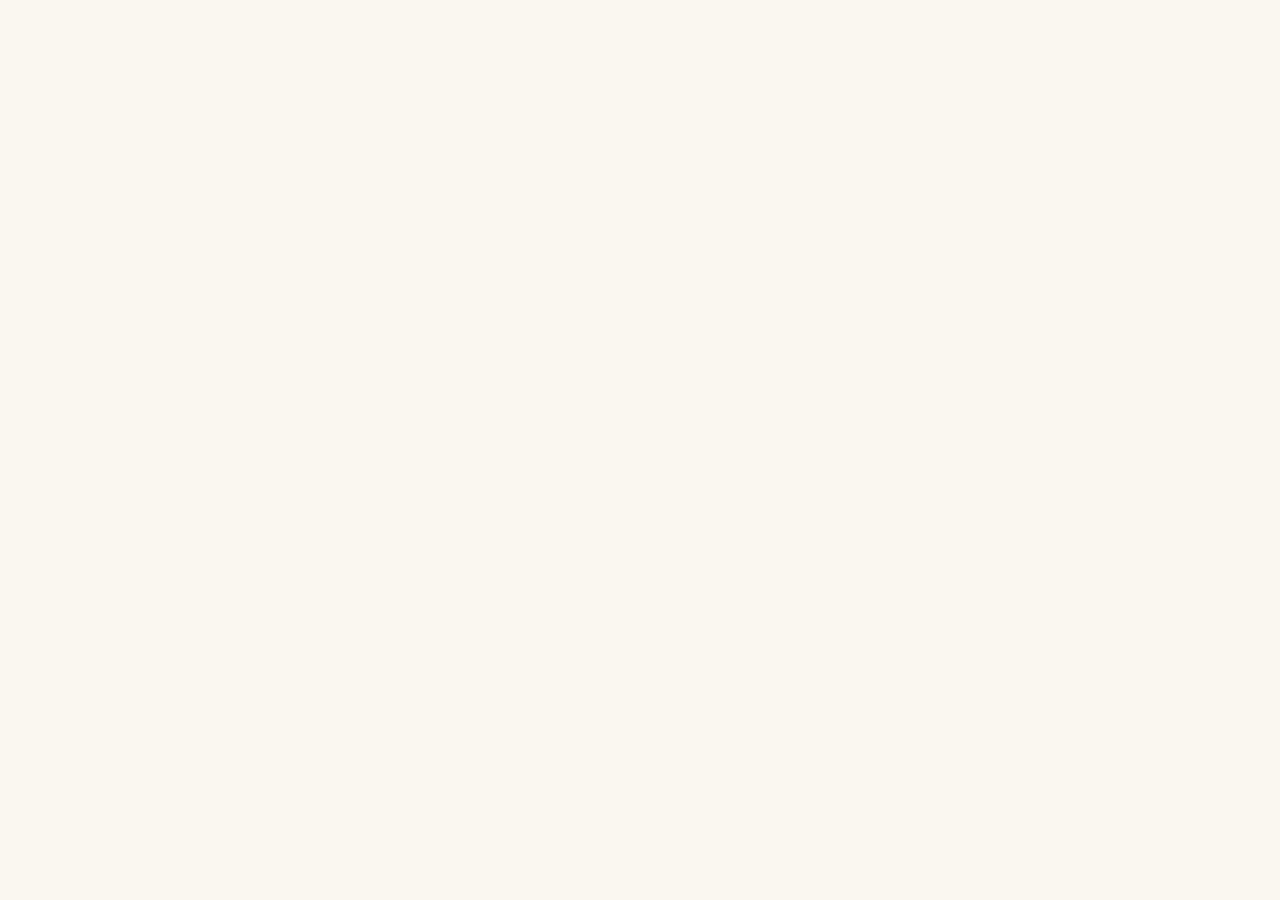
==== commit 2c000e1c: "Update index.html" ====
--- a/index.html
+++ b/index.html
@@ -123,11 +123,11 @@
 .env-flap-w { position:absolute; top:0; left:0; right:0; height:56%; perspective:700px; perspective-origin:50% 0%; overflow:visible; z-index:5;}
 .env-flap { width:100%; height:100%; background:linear-gradient(175deg, #8A9C76, var(--sage)); clip-path:polygon(0 0,50% 88%,100% 0); transform-origin:top center; transform-style:preserve-3d; will-change:transform; }
 
-/* PERBAIKAN SEGAL/TOMBOL: Bunga Matahari yang Jauh Lebih Detail dengan Kelopak Berlapis & Inti Cokelat Jelas */
+/* PERBAIKAN SEGAL/TOMBOL: Menutup Bagian Tengah yang Bolong dengan Struktur SVG Berlapis */
 .env-seal { 
   position:absolute; top:54%; left:50%; 
   transform:translate(-50%, -50%); 
-  width:62px; height:62px; 
+  width:64px; height:64px; 
   z-index:20; 
   animation: sunflowerRotate 20s linear infinite; 
   pointer-events: none; 
@@ -243,332 +243,7 @@
 .rsvp-sec { background:var(--white); padding-bottom:60px; }
 .rsvp-form { max-width:500px; margin:0 auto 32px; padding:0 20px; }
 .f-group { margin-bottom:16px; }
-.f-label { display:block; font-size:11px; letter-spacing:2px; text-transform:uppercase; color:var(--green); margin-bottom:6px; font-weight:600; font-family:'Lato',sans-serif; }
-.f-input { width:100%; padding:11px 14px; border:1.5px solid var(--green-pale); border-radius:6px; font-family:'Cormorant Garamond',serif; font-size:16px; color:var(--dark); background:var(--broken-white); outline:none; transition:border-color 0.2s, background 0.2s; }
-.f-input:focus { border-color:var(--green-mid); background:var(--white); }
-textarea.f-input { resize:vertical; min-height:80px; }
-.radio-row { display:flex; gap:8px; }
-.radio-opt { flex:1; padding:10px 8px; border:1.5px solid var(--green-pale); border-radius:6px; text-align:center; cursor:pointer; font-size:13px; color:var(--text-mid); transition:all 0.2s; background: var(--white); }
-.radio-opt.sel { border-color:var(--green-mid); background:var(--green-bg); color:var(--green); font-weight:700; }
-.btn-main { width:100%; padding:14px; background:linear-gradient(135deg, var(--green) 0%, var(--green-mid) 100%); color:var(--white); border:none; border-radius:6px; font-family:'Playfair Display',serif; font-size:17px; letter-spacing:3px; cursor:pointer; transition:all 0.3s; }
-.btn-main:hover { transform:translateY(-2px); box-shadow:0 6px 20px rgba(46,107,53,0.25); }
-
-.rsvp-list { max-width:500px; margin:0 auto; padding:0 20px; }
-.rsvp-item { display:flex; align-items:center; justify-content:space-between; padding:12px 16px; background:var(--broken-white); border:1px solid var(--green-pale); border-radius:8px; margin-bottom:8px; }
-.rsvp-name { font-family:'Playfair Display',serif; font-size:16px; color:var(--green); font-weight: 600; }
-.rsvp-detail { font-size:12px; color:var(--text-mid); margin-top:2px; }
-.badge { font-size:11px; padding:4px 12px; border-radius:20px; font-weight:700; white-space:nowrap; }
-.bh { background:#E8F5E9; color:#2E7D32; }
-.bt { background:#FFEBEE; color:#C62828; }
-
-.wishes-sec { background: var(--broken-white); padding-bottom:60px; border-top: 1px solid var(--green-pale); }
-.f-input.dark { background:var(--white); border-color:var(--green-pale); color:var(--dark); }
-.f-input.dark::placeholder { color:var(--text-lt); }
-.f-input.dark:focus { border-color:var(--green-mid); background:var(--white); }
-.f-label.light { color:var(--green); }
-.wishes-list { max-width:500px; margin:0 auto; padding:0 20px; position:relative; z-index:2; }
-.wish-card { background:var(--white); border:1px solid var(--green-pale); border-radius:10px; padding:16px; margin-bottom:12px; box-shadow: 0 4px 15px rgba(0,0,0,0.02); }
-.wish-name { font-family:'Playfair Display',serif; font-size:17px; color:var(--green); font-weight: 600; }
-.wish-text { font-size:14px; color:var(--text-mid); margin-top:6px; font-style:italic; line-height:1.7; }
-.wish-time { font-size:11px; color:var(--text-lt); margin-top:8px; }
-
-.qr-sec { background:var(--white); padding-bottom:60px; }
-.qr-wrap { max-width:340px; margin:0 auto; padding:0 20px; }
-.qr-card { background:var(--broken-white); border:2px solid var(--green-pale); border-radius:12px; padding:28px 20px; text-align:center; box-shadow:0 4px 24px rgba(46,107,53,0.05); }
-.qr-header { font-size:10px; letter-spacing:3px; text-transform:uppercase; color:var(--orange); font-weight: 600; }
-.qr-couple { font-family:'Playfair Display',serif; font-size:26px; font-style:italic; color:var(--green); margin:6px 0; font-weight: 600; }
-.qr-detail { font-size:12px; color:var(--text-mid); margin-bottom:16px; }
-#qr-container { display:flex; justify-content:center; }
-#qr-container canvas,#qr-container img { border:6px solid white; border-radius:4px; }
-.qr-guest-val { font-family:'Playfair Display',serif; font-size:20px; font-style:italic; color:var(--orange); margin-top:4px; font-weight: 600; }
-.btn-outline { display:block; margin:16px auto 0; padding:10px 28px; background:var(--white); border:1.5px solid var(--green-lt); border-radius:6px; font-family:'Cormorant Garamond',serif; font-size:15px; color:var(--green); cursor:pointer; transition:all 0.3s; font-weight: 600; }
-.btn-outline:hover { background:var(--green-bg); border-color:var(--green); }
-
-.container-sec { background: linear-gradient(180deg, var(--broken-white) 0%, var(--white) 100%); padding:70px 24px; text-align:center; border-top: 1px solid var(--green-pale); }
-.closing-text { font-size:15px; color:var(--text-mid); line-height:1.9; margin:16px 0; }
-.closing-couple { font-family:'Playfair Display',serif; font-size:30px; font-style:italic; color:var(--green); margin-top:20px; font-weight: 600; }
-
-/* Pemutar Musik Pojok Bawah */
-#bgm-player { position:fixed; bottom:20px; right:20px; z-index:999; display:none; align-items:center; gap:8px; background:rgba(255,255,255,0.95); border-radius:30px; padding:7px 14px 7px 7px; box-shadow:0 4px 18px rgba(46,107,53,0.1); border:1px solid var(--green-pale); backdrop-filter:blur(8px); }
-.bgm-btn { width:30px; height:30px; border-radius:50%; background:var(--orange); color:var(--white); border:none; cursor:pointer; font-size:12px; display:flex; align-items:center; justify-content:center; }
-.bgm-lbl { font-size:10px; color:var(--text-mid); max-width:130px; white-space:nowrap; overflow:hidden; text-overflow:ellipsis; font-weight: 600; }
-.toast { position:fixed; bottom:24px; left:50%; transform:translateX(-50%) translateY(20px); background:var(--green); color:var(--white); border:1px solid var(--yellow-mid); padding:10px 24px; border-radius:24px; font-size:14px; z-index:9999; opacity:0; transition:all 0.4s var(--ease); pointer-events:none; white-space:nowrap; }
-.toast.show { opacity:1; transform:translateX(-50%) translateY(0); }
-
-@media(max-width:700px){
-  .couple-grid { grid-template-columns: 1fr auto 1fr; gap:10px; padding:0 12px; }
-  .photo-wrap { width:120px; height:150px; }
-  .couple-name { font-size:20px; }
-  .couple-full { font-size:11px; }
-  .couple-parents { font-size:11px; }
-  .couple-and { font-size:40px; }
-  .gallery-grid { grid-template-columns:repeat(2,1fr); grid-auto-rows:130px; }
-  .g-item.wide { grid-column:span 1; }
-}
-</style>
-</head>
-<body>
-
-<audio id="bgm" loop preload="auto">
-  <source src="jalaraning-tresna.mp3" type="audio/mpeg"/>
-</audio>
-
-<div class="bg-layer"></div>
-<div class="ring" style="width:380px;height:380px;border-color:rgba(156,175,136,0.25);animation:ringSpin 36s linear infinite;transform:translate(-50%,-50%) rotate(0deg)"></div>
-<div class="ring" style="width:250px;height:250px;border-color:rgba(224,149,32,0.2);animation:ringSpinR 24s linear infinite;transform:translate(-50%,-50%) rotate(0deg)"></div>
-
-<!-- Wadah Elemen Jatuh Berupa Miniatur Bunga Matahari & Daun Sage -->
-<div id="petal-wrap"></div>
-
-<!-- ═══════ SCREEN 1: LANDING 3D ═══════ -->
-<div id="s-land">
-  <div class="scene" id="scene3d">
-    <div class="d-back"></div>
-    <div class="d-mid"></div>
-    <div class="d-fore"></div>
-    <div class="d-ui">
-      <div style="text-align:center">
-        <p class="l-tag">Undangan Pernikahan</p>
-        <h1 class="l-bride">Resy</h1>
-        <span class="l-amp">&amp;</span>
-        <h1 class="l-groom">Afif</h1>
-        <p class="l-date">27 &middot; XII &middot; 2026</p>
-        <div class="l-guest" id="lGuest">
-          <div class="l-guest-to">Kepada Yth.</div>
-          <div class="l-guest-name" id="lGuestName"></div>
-        </div>
-        <div class="l-prog">
-          <div class="l-prog-lbl">MEMBUKA UNDANGAN</div>
-          <div class="l-prog-bar"><div class="l-prog-fill" id="lFill"></div></div>
-        </div>
-      </div>
-    </div>
-  </div>
-</div>
-
-<!-- ═══════ SCREEN 2: ENVELOPE ═══════ -->
-<div id="s-env">
-  <div class="env-scroll-box" id="envScrollBox">
-    <div class="env-wrap" id="envWrap" onclick="openEnv()">
-      <div class="env-body">
-        <div class="env-lines"></div>
-        <div class="env-inner">
-          <div class="env-cpl">Resy &amp; Afif</div>
-          <div class="env-dt">27 · XII · 2026</div>
-        </div>
-      </div>
-      <div class="env-flap-w"><div class="env-flap" id="envFlap"></div></div>
-      
-      <!-- PERBAIKAN UTAMA: Vektor Bunga Matahari Sempurna Berlapis Dengan Inti yang Kontras -->
-      <div class="env-seal" id="envSeal">
-        <svg viewBox="0 0 100 100" width="100%" height="100%">
-          <!-- Layer Kelopak Belakang (Sedikit Lebih Gelap untuk Kedalaman) -->
-          <g fill="#E5B030">
-            <circle cx="50" cy="22" r="9" transform="rotate(15 50 50)"/>
-            <circle cx="50" cy="22" r="9" transform="rotate(45 50 50)"/>
-            <circle cx="50" cy="22" r="9" transform="rotate(75 50 50)"/>
-            <circle cx="50" cy="22" r="9" transform="rotate(105 50 50)"/>
-            <circle cx="50" cy="22" r="9" transform="rotate(135 50 50)"/>
-            <circle cx="50" cy="22" r="9" transform="rotate(165 50 50)"/>
-            <circle cx="50" cy="22" r="9" transform="rotate(195 50 50)"/>
-            <circle cx="50" cy="22" r="9" transform="rotate(225 50 50)"/>
-            <circle cx="50" cy="22" r="9" transform="rotate(255 50 50)"/>
-            <circle cx="50" cy="22" r="9" transform="rotate(285 50 50)"/>
-            <circle cx="50" cy="22" r="9" transform="rotate(315 50 50)"/>
-            <circle cx="50" cy="22" r="9" transform="rotate(345 50 50)"/>
-          </g>
-          <!-- Layer Kelopak Depan (Kuning Cerah Membulat Alami) -->
-          <g fill="#FFD700">
-            <circle cx="50" cy="20" r="9" transform="rotate(0 50 50)"/>
-            <circle cx="50" cy="20" r="9" transform="rotate(30 50 50)"/>
-            <circle cx="50" cy="20" r="9" transform="rotate(60 50 50)"/>
-            <circle cx="50" cy="20" r="9" transform="rotate(90 50 50)"/>
-            <circle cx="50" cy="20" r="9" transform="rotate(120 50 50)"/>
-            <circle cx="50" cy="20" r="9" transform="rotate(150 50 50)"/>
-            <circle cx="50" cy="20" r="9" transform="rotate(180 50 50)"/>
-            <circle cx="50" cy="20" r="9" transform="rotate(210 50 50)"/>
-            <circle cx="50" cy="20" r="9" transform="rotate(240 50 50)"/>
-            <circle cx="50" cy="20" r="9" transform="rotate(270 50 50)"/>
-            <circle cx="50" cy="20" r="9" transform="rotate(300 50 50)"/>
-            <circle cx="50" cy="20" r="9" transform="rotate(330 50 50)"/>
-          </g>
-          <!-- Lingkaran Kuning Terang Pembatas Inti Tengah -->
-          <circle cx="50" cy="50" r="15" fill="#FFA500"/>
-          <!-- Pusat Inti Cokelat Gelap Bunga Matahari -->
-          <circle cx="50" cy="50" r="12" fill="#5C3A21"/>
-          <circle cx="50" cy="50" r="8" fill="#3D2210"/>
-        </svg>
-      </div>
-
-      <!-- KERTAS SURAT -->
-      <div class="env-paper" id="envPaper">
-        <div class="paper-inner">
-          <div class="paper-orn">✦ &nbsp; ✦ &nbsp; ✦</div>
-          <div class="paper-arabic">بِسْمِ اللَّهِ الرَّحْمَنِ الرَّحِيْمِ</div>
-          <div class="paper-couple">Resy &amp; Afif</div>
-          <div class="paper-tag">UNDANGAN PERNIKAHAN</div>
-          <hr class="paper-hr"/>
-
-          <div class="pol-row">
-            <div class="pol"><img src="https://i.ibb.co.com/jPVtWD0d/RYN5678.jpg" alt="Resy & Afif"/><div class="pol-cap">Resy &amp; Afif ♡</div></div>
-            <div class="pol"><img src="https://i.ibb.co.com/MyrxFMqm/IPUL7615.jpg" alt="Resy & Afif"/><div class="pol-cap">2026 ✦</div></div>
-            <div class="pol"><img src="https://i.ibb.co.com/cSyCyHpH/RYN5569.jpg" alt="Resy & Afif"/><div class="pol-cap">Forever ♡</div></div>
-          </div>
-
-          <div class="paper-quote">"With love and joy in our hearts,<br/>we invite you to celebrate<br/>our wedding"</div>
-          <div class="paper-quote-names">— Resy &amp; Afif —</div>
-
-          <button class="paper-cta" onclick="showMainInvitation()">
-            Buka Undangan Detail &rarr;
-          </button>
-        </div>
-      </div>
-    </div>
-    <div class="env-hint" id="envHint">Ketuk untuk membuka ▾</div>
-  </div>
-</div>
-
-<!-- ═══════ SCREEN 3: DETAIL UTAMA UNDANGAN ═══════ -->
-<main id="main">
-  <nav class="sticky-nav">
-    <a href="#sec-hero">Beranda</a>
-    <a href="#sec-couple">Mempelai</a>
-    <a href="#sec-event">Acara</a>
-    <a href="#sec-gallery">Galeri</a>
-    <a href="#sec-story">Kisah</a>
-    <a href="#sec-rsvp">RSVP</a>
-    <a href="#sec-wishes">Ucapan</a>
-    <a href="#sec-qr">QR</a>
-  </nav>
-
-  <section class="hero" id="sec-hero">
-    <div class="hero-inner reveal">
-      <p class="hero-bismillah">بِسْمِ اللَّهِ الرَّحْمَنِ الرَّحِيْمِ</p>
-      <div class="orn white"><span>✦</span></div>
-      <p class="hero-ayat">"Dan di antara tanda-tanda kekuasaan-Nya ialah Dia menciptakan untukmu pasangan dari jenismu sendiri, supaya kamu cenderung dan merasa tenteram kepadanya."</p>
-      <p class="hero-ayat-src">— QS. Ar-Rum: 21</p>
-      <div class="orn white" style="margin-top:20px"><span>✦</span></div>
-      <p class="hero-announce">Dengan memohon rahmat dan ridho Allah SWT, kami mengundang:</p>
-      <p class="hero-guest" id="hero-guest"></p>
-      <p class="hero-announce" style="margin-top:4px">untuk hadir di hari bahagia kami</p>
-    </div>
-  </section>
-
-  <section class="couple-sec" id="sec-couple">
-    <div class="sec-header reveal">
-      <div class="orn green"><span>✦</span></div>
-      <h2 class="sec-title">Mempelai</h2>
-      <div class="orn green"><span>✦</span></div>
-    </div>
-    <div class="couple-grid">
-      <div class="couple-card reveal">
-        <div class="photo-wrap">
-          <img src="https://i.ibb.co.com/cSyCyHpH/RYN5569.jpg" alt="Resy"/>
-          <div class="photo-border"></div>
-          <div class="photo-badge">Mempelai Wanita</div>
-        </div>
-        <h3 class="couple-name">Resy</h3>
-        <p class="couple-full">Resy Meilani</p>
-        <p class="couple-parents">Putri dari<br><strong>Bapak Ujang Sulaeman & Ibu Yoyoh</strong></p>
-      </div>
-      <div class="couple-and reveal d2">&amp;</div>
-      <div class="couple-card reveal d1">
-        <div class="photo-wrap">
-          <img src="https://i.ibb.co.com/nM7T7xkH/IPUL7601.jpg" alt="Afif"/>
-          <div class="photo-border"></div>
-          <div class="photo-badge">Mempelai Pria</div>
-        </div>
-        <h3 class="couple-name">Afif</h3>
-        <p class="couple-full">Afif Yulma Putra</p>
-        <p class="couple-parents">Putra dari<br><strong>Bapak Sumarno & Ibu Sri Yuliani.</strong></p>
-      </div>
-    </div>
-  </section>
-
-  <section class="event-sec" id="sec-event">
-    <div class="sec-header reveal">
-      <div class="orn white"><span>✦</span></div>
-      <h2 class="sec-title light">Acara Pernikahan</h2>
-      <div class="orn white"><span>✦</span></div>
-    </div>
-    <div class="event-cards">
-      <div class="event-card reveal">
-        <div class="event-icon">🕌</div>
-        <div class="event-type">Akad Nikah</div>
-        <div class="event-day">Ahad</div>
-        <div class="event-date">27 Desember 2026</div>
-        <div class="event-time">08.00 – 10.00 WIB</div>
-        <div class="event-loc">📍 Rumah Mempelai Wanita<br>Cilaja Hilir, Sindanglaya<br>Kab. Bandung</div>
-      </div>
-      <div class="event-div reveal d1">✦</div>
-      <div class="event-card reveal d2">
-        <div class="event-icon">🌸</div>
-        <div class="event-type">Resepsi Pernikahan</div>
-        <div class="event-day">Ahad</div>
-        <div class="event-date">27 Desember 2026</div>
-        <div class="event-time">11.00 – 15.00 WIB</div>
-        <div class="event-loc">📍 Rumah Mempelai Wanita<br>Cilaja Hilir, Sindanglaya<br>Kab. Bandung</div>
-      </div>
-    </div>
-    <div class="cd-wrap reveal">
-      <p class="cd-label">MENUJU HARI BAHAGIA</p>
-      <div class="cd-nums">
-        <div class="cd-unit"><div class="cd-num" id="cd-d">--</div><div class="cd-lbl">Hari</div></div>
-        <div class="cd-sep">:</div>
-        <div class="cd-unit"><div class="cd-num" id="cd-h">--</div><div class="cd-lbl">Jam</div></div>
-        <div class="cd-sep">:</div>
-        <div class="cd-unit"><div class="cd-num" id="cd-m">--</div><div class="cd-lbl">Menit</div></div>
-        <div class="cd-sep">:</div>
-        <div class="cd-unit"><div class="cd-num" id="cd-s">--</div><div class="cd-lbl">Detik</div></div>
-      </div>
-    </div>
-    <div class="map-wrap reveal">
-      <a href="https://maps.google.com/?q=Cilaja+Hilir+Sindanglaya+Kab+Bandung" target="_blank" class="map-btn">🗺️ Buka Google Maps</a>
-    </div>
-  </section>
-
-  <section class="gallery-sec" id="sec-gallery">
-    <div class="sec-header reveal">
-      <div class="orn green"><span>✦</span></div>
-      <h2 class="sec-title">Momen Berharga</h2>
-      <div class="orn green"><span>✦</span></div>
-    </div>
-    <div class="gallery-grid reveal">
-      <div class="g-item tall"><img src="https://i.ibb.co.com/cSyCyHpH/RYN5569.jpg" alt="Resy & Afif" loading="lazy"/></div>
-      <div class="g-item"><img src="https://i.ibb.co.com/5g76thMx/RYN5604.jpg" alt="Resy & Afif" loading="lazy"/></div>
-      <div class="g-item"><img src="https://i.ibb.co.com/gMrDKS55/RYN6009.jpg" alt="Resy & Afif" loading="lazy"/></div>
-      <div class="g-item"><img src="https://i.ibb.co.com/R53qMXs/IMG-7608.avif" alt="Resy & Afif" loading="lazy"/></div>
-      <div class="g-item"><img src="https://i.ibb.co.com/fBGWPWk/IPUL7611.jpg" alt="Resy & Afif" loading="lazy"/></div>
-      <div class="g-item wide"><img src="https://i.ibb.co.com/MyrxFMqm/IPUL7615.jpg" alt="Resy & Afif" loading="lazy"/></div>
-    </div>
-  </section>
-
-  <section class="story-sec" id="sec-story">
-    <div class="sec-header reveal">
-      <div class="orn green"><span>✦</span></div>
-      <h2 class="sec-title">Kisah Cinta Kami</h2>
-      <div class="orn green"><span>✦</span></div>
-    </div>
-    <div style="max-width:400px;margin:0 auto;padding:0 20px 60px;" class="reveal">
-      <div class="story-content">
-        <div class="story-text" style="text-align:center;margin-bottom:20px">Berawal dari pertemuan tidak sengaja di waktu kuliah dan perjalanan di Gunung Merbabu. Kisah cinta kami berlanjut hingga ke tahap ini.</div>
-        <div class="story-video">
-          <video autoplay muted loop playsinline style="width:100%; height:100%; object-fit:cover;">
-            <source src="NAMA_FILE_VIDEO_ANDA.mp4" type="video/mp4">
-          </video>
-        </div>
-      </div>
-    </div>
-  </section>
-
-  <section class="rsvp-sec" id="sec-rsvp">
-    <div class="sec-header reveal">
-      <div class="orn green"><span>✦</span></div>
-      <h2 class="sec-title">Konfirmasi Kehadiran</h2>
-      <div class="orn green"><span>✦</span></div>
-    </div>
-    <div class="rsvp-form reveal">
-      <div class="f-group"><label class="f-label">Nama Lengkap</label><input type="text" class="f-input" id="rsvp-name"/></div>
+.f-group"><label class="f-label">Nama Lengkap</label><input type="text" class="f-input" id="rsvp-name"/></div>
       <div class="f-group"><label class="f-label">Jumlah Tamu</label><input type="number" class="f-input" id="rsvp-count" value="1"/></div>
       <div class="f-group">
         <label class="f-label">Kehadiran</label>
@@ -645,7 +320,7 @@
 function getParam(k) { return new URLSearchParams(location.search).get(k) || ''; }
 function toast(msg) { const t = document.getElementById('toast'); t.textContent = msg; t.classList.add('show'); setTimeout(() => t.classList.remove('show'), 2800); }
 
-// PERBAIKAN ORNAMEN JATUH: Mengubah total partikel jatuh menjadi bentuk vektor Bunga Matahari Mini + Daun Sage[cite: 1]
+// Kelopak Bunga Gugur
 (function createFallingElements(){
   const c = document.getElementById('petal-wrap');
   
@@ -662,7 +337,6 @@
     const size = isLeaf ? (6 + Math.random() * 5) : (14 + Math.random() * 8);
     
     if (isLeaf) {
-      // Merender daun sage kecil melayang
       p.style.cssText = `
         width: ${size}px; height: ${size * 1.5}px; background: #9CAF88;
         left: ${left}%; animation: fallAnimation ${dur}s linear ${delay}s infinite; 
@@ -670,21 +344,22 @@
         border-radius: 50% 0 50% 50%; opacity: 0.7;
       `;
     } else {
-      // Merender gambar Bunga Matahari Mini murni secara presisi (Vektor SVG)
+      // Kelopak gugur berbentuk bunga matahari mini padat penuh
       p.innerHTML = `
         <svg class="sf-mini" viewBox="0 0 40 40">
+          <circle cx="20" cy="20" r="12" fill="#FFD700"/>
           <g fill="#FFD700">
-            <circle cx="20" cy="8" r="4" transform="rotate(0 20 20)"/>
-            <circle cx="20" cy="8" r="4" transform="rotate(45 20 20)"/>
-            <circle cx="20" cy="8" r="4" transform="rotate(90 20 20)"/>
-            <circle cx="20" cy="8" r="4" transform="rotate(135 20 20)"/>
-            <circle cx="20" cy="8" r="4" transform="rotate(180 20 20)"/>
-            <circle cx="20" cy="8" r="4" transform="rotate(225 20 20)"/>
-            <circle cx="20" cy="8" r="4" transform="rotate(270 20 20)"/>
-            <circle cx="20" cy="8" r="4" transform="rotate(315 20 20)"/>
+            <circle cx="20" cy="6" r="4.5" transform="rotate(0 20 20)"/>
+            <circle cx="20" cy="6" r="4.5" transform="rotate(45 20 20)"/>
+            <circle cx="20" cy="6" r="4.5" transform="rotate(90 20 20)"/>
+            <circle cx="20" cy="6" r="4.5" transform="rotate(135 20 20)"/>
+            <circle cx="20" cy="6" r="4.5" transform="rotate(180 20 20)"/>
+            <circle cx="20" cy="6" r="4.5" transform="rotate(225 20 20)"/>
+            <circle cx="20" cy="6" r="4.5" transform="rotate(270 20 20)"/>
+            <circle cx="20" cy="6" r="4.5" transform="rotate(315 20 20)"/>
           </g>
-          <circle cx="20" cy="20" r="6" fill="#E09520"/>
-          <circle cx="20" cy="20" r="5" fill="#5C3A21"/>
+          <circle cx="20" cy="20" r="8" fill="#E09520"/>
+          <circle cx="20" cy="20" r="5.5" fill="#5C3A21"/>
         </svg>
       `;
       p.style.cssText = `
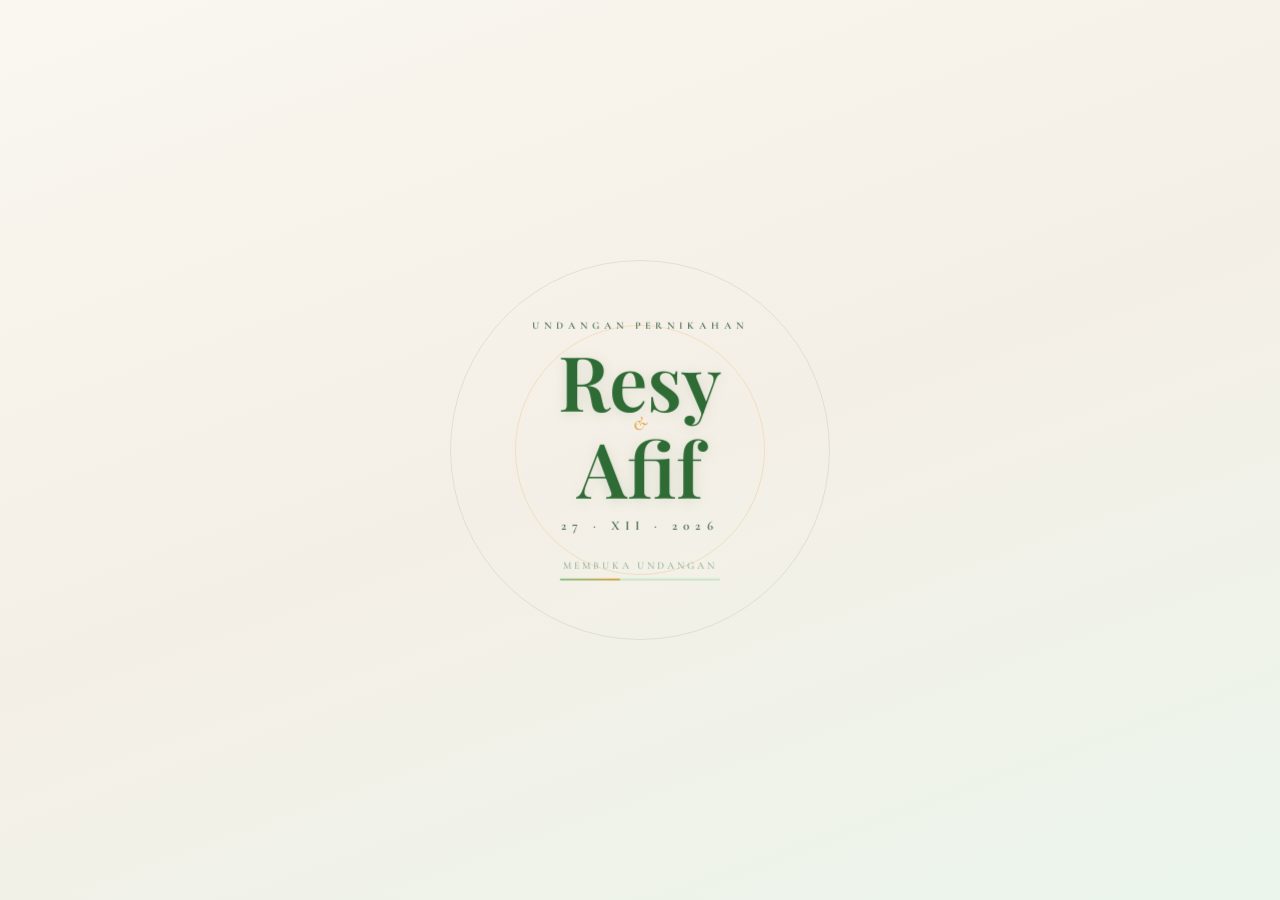
==== commit f46da509: "Update index.html" ====
--- a/index.html
+++ b/index.html
@@ -123,7 +123,7 @@
 .env-flap-w { position:absolute; top:0; left:0; right:0; height:56%; perspective:700px; perspective-origin:50% 0%; overflow:visible; z-index:5;}
 .env-flap { width:100%; height:100%; background:linear-gradient(175deg, #8A9C76, var(--sage)); clip-path:polygon(0 0,50% 88%,100% 0); transform-origin:top center; transform-style:preserve-3d; will-change:transform; }
 
-/* PERBAIKAN SEGAL/TOMBOL: Menutup Bagian Tengah yang Bolong dengan Struktur SVG Berlapis */
+/* Kelopak Bunga Matahari SVG Berlapis Yang Padat Tanpa Celah Lubang */
 .env-seal { 
   position:absolute; top:54%; left:50%; 
   transform:translate(-50%, -50%); 
@@ -240,10 +240,338 @@
 .story-text { font-size:14px; color:var(--text-mid); line-height:1.8; }
 .story-video { margin-top:14px; border-radius:8px; overflow:hidden; aspect-ratio:9/16; background:transparent; box-shadow: 0 4px 15px rgba(0,0,0,0.1); }
 
+/* ═══ PERBAIKAN STRUKTUR FORM RSVP ═══ */
 .rsvp-sec { background:var(--white); padding-bottom:60px; }
 .rsvp-form { max-width:500px; margin:0 auto 32px; padding:0 20px; }
 .f-group { margin-bottom:16px; }
-.f-group"><label class="f-label">Nama Lengkap</label><input type="text" class="f-input" id="rsvp-name"/></div>
+.f-label { display:block; font-size:11px; letter-spacing:2px; text-transform:uppercase; color:var(--green); margin-bottom:6px; font-weight:600; font-family:'Lato',sans-serif; }
+.f-input { width:100%; padding:11px 14px; border:1.5px solid var(--green-pale); border-radius:6px; font-family:'Cormorant Garamond',serif; font-size:16px; color:var(--dark); background:var(--broken-white); outline:none; transition:border-color 0.2s, background 0.2s; }
+.f-input:focus { border-color:var(--green-mid); background:var(--white); }
+textarea.f-input { resize:vertical; min-height:80px; }
+.radio-row { display:flex; gap:8px; }
+.radio-opt { flex:1; padding:10px 8px; border:1.5px solid var(--green-pale); border-radius:6px; text-align:center; cursor:pointer; font-size:13px; color:var(--text-mid); transition:all 0.2s; background: var(--white); }
+.radio-opt.sel { border-color:var(--green-mid); background:var(--green-bg); color:var(--green); font-weight:700; }
+.btn-main { width:100%; padding:14px; background:linear-gradient(135deg, var(--green) 0%, var(--green-mid) 100%); color:var(--white); border:none; border-radius:6px; font-family:'Playfair Display',serif; font-size:17px; letter-spacing:3px; cursor:pointer; transition:all 0.3s; }
+.btn-main:hover { transform:translateY(-2px); box-shadow:0 6px 20px rgba(46,107,53,0.25); }
+
+.rsvp-list { max-width:500px; margin:0 auto; padding:0 20px; }
+.rsvp-item { display:flex; align-items:center; justify-content:space-between; padding:12px 16px; background:var(--broken-white); border:1px solid var(--green-pale); border-radius:8px; margin-bottom:8px; }
+.rsvp-name { font-family:'Playfair Display',serif; font-size:16px; color:var(--green); font-weight: 600; }
+.rsvp-detail { font-size:12px; color:var(--text-mid); margin-top:2px; }
+.badge { font-size:11px; padding:4px 12px; border-radius:20px; font-weight:700; white-space:nowrap; }
+.bh { background:#E8F5E9; color:#2E7D32; }
+.bt { background:#FFEBEE; color:#C62828; }
+
+.wishes-sec { background: var(--broken-white); padding-bottom:60px; border-top: 1px solid var(--green-pale); }
+.f-input.dark { background:var(--white); border-color:var(--green-pale); color:var(--dark); }
+.f-input.dark::placeholder { color:var(--text-lt); }
+.f-input.dark:focus { border-color:var(--green-mid); background:var(--white); }
+.f-label.light { color:var(--green); }
+.wishes-list { max-width:500px; margin:0 auto; padding:0 20px; position:relative; z-index:2; }
+.wish-card { background:var(--white); border:1px solid var(--green-pale); border-radius:10px; padding:16px; margin-bottom:12px; box-shadow: 0 4px 15px rgba(0,0,0,0.02); }
+.wish-name { font-family:'Playfair Display',serif; font-size:17px; color:var(--green); font-weight: 600; }
+.wish-text { font-size:14px; color:var(--text-mid); margin-top:6px; font-style:italic; line-height:1.7; }
+.wish-time { font-size:11px; color:var(--text-lt); margin-top:8px; }
+
+.qr-sec { background:var(--white); padding-bottom:60px; }
+.qr-wrap { max-width:340px; margin:0 auto; padding:0 20px; }
+.qr-card { background:var(--broken-white); border:2px solid var(--green-pale); border-radius:12px; padding:28px 20px; text-align:center; box-shadow:0 4px 24px rgba(46,107,53,0.05); }
+.qr-header { font-size:10px; letter-spacing:3px; text-transform:uppercase; color:var(--orange); font-weight: 600; }
+.qr-couple { font-family:'Playfair Display',serif; font-size:26px; font-style:italic; color:var(--green); margin:6px 0; font-weight: 600; }
+.qr-detail { font-size:12px; color:var(--text-mid); margin-bottom:16px; }
+#qr-container { display:flex; justify-content:center; }
+#qr-container canvas,#qr-container img { border:6px solid white; border-radius:4px; }
+.qr-guest-val { font-family:'Playfair Display',serif; font-size:20px; font-style:italic; color:var(--orange); margin-top:4px; font-weight: 600; }
+.btn-outline { display:block; margin:16px auto 0; padding:10px 28px; background:var(--white); border:1.5px solid var(--green-lt); border-radius:6px; font-family:'Cormorant Garamond',serif; font-size:15px; color:var(--green); cursor:pointer; transition:all 0.3s; font-weight: 600; }
+.btn-outline:hover { background:var(--green-bg); border-color:var(--green); }
+
+.container-sec { background: linear-gradient(180deg, var(--broken-white) 0%, var(--white) 100%); padding:70px 24px; text-align:center; border-top: 1px solid var(--green-pale); }
+.closing-text { font-size:15px; color:var(--text-mid); line-height:1.9; margin:16px 0; }
+.closing-couple { font-family:'Playfair Display',serif; font-size:30px; font-style:italic; color:var(--green); margin-top:20px; font-weight: 600; }
+
+/* Pemutar Musik Pojok Bawah */
+#bgm-player { position:fixed; bottom:20px; right:20px; z-index:999; display:none; align-items:center; gap:8px; background:rgba(255,255,255,0.95); border-radius:30px; padding:7px 14px 7px 7px; box-shadow:0 4px 18px rgba(46,107,53,0.1); border:1px solid var(--green-pale); backdrop-filter:blur(8px); }
+.bgm-btn { width:30px; height:30px; border-radius:50%; background:var(--orange); color:var(--white); border:none; cursor:pointer; font-size:12px; display:flex; align-items:center; justify-content:center; }
+.bgm-lbl { font-size:10px; color:var(--text-mid); max-width:130px; white-space:nowrap; overflow:hidden; text-overflow:ellipsis; font-weight: 600; }
+.toast { position:fixed; bottom:24px; left:50%; transform:translateX(-50%) translateY(20px); background:var(--green); color:var(--white); border:1px solid var(--yellow-mid); padding:10px 24px; border-radius:24px; font-size:14px; z-index:9999; opacity:0; transition:all 0.4s var(--ease); pointer-events:none; white-space:nowrap; }
+.toast.show { opacity:1; transform:translateX(-50%) translateY(0); }
+
+@media(max-width:700px){
+  .couple-grid { grid-template-columns: 1fr auto 1fr; gap:10px; padding:0 12px; }
+  .photo-wrap { width:120px; height:150px; }
+  .couple-name { font-size:20px; }
+  .couple-full { font-size:11px; }
+  .couple-parents { font-size:11px; }
+  .couple-and { font-size:40px; }
+  .gallery-grid { grid-template-columns:repeat(2,1fr); grid-auto-rows:130px; }
+  .g-item.wide { grid-column:span 1; }
+}
+</style>
+</head>
+<body>
+
+<audio id="bgm" loop preload="auto">
+  <source src="jalaraning-tresna.mp3" type="audio/mpeg"/>
+</audio>
+
+<div class="bg-layer"></div>
+<div class="ring" style="width:380px;height:380px;border-color:rgba(156,175,136,0.25);animation:ringSpin 36s linear infinite;transform:translate(-50%,-50%) rotate(0deg)"></div>
+<div class="ring" style="width:250px;height:250px;border-color:rgba(224,149,32,0.2);animation:ringSpinR 24s linear infinite;transform:translate(-50%,-50%) rotate(0deg)"></div>
+
+<!-- Wadah Elemen Jatuh Berupa Miniatur Bunga Matahari & Daun Sage -->
+<div id="petal-wrap"></div>
+
+<!-- ═══════ SCREEN 1: LANDING 3D ═══════ -->
+<div id="s-land">
+  <div class="scene" id="scene3d">
+    <div class="d-back"></div>
+    <div class="d-mid"></div>
+    <div class="d-fore"></div>
+    <div class="d-ui">
+      <div style="text-align:center">
+        <p class="l-tag">Undangan Pernikahan</p>
+        <h1 class="l-bride">Resy</h1>
+        <span class="l-amp">&amp;</span>
+        <h1 class="l-groom">Afif</h1>
+        <p class="l-date">27 &middot; XII &middot; 2026</p>
+        <div class="l-guest" id="lGuest">
+          <div class="l-guest-to">Kepada Yth.</div>
+          <div class="l-guest-name" id="lGuestName"></div>
+        </div>
+        <div class="l-prog">
+          <div class="l-prog-lbl">MEMBUKA UNDANGAN</div>
+          <div class="l-prog-bar"><div class="l-prog-fill" id="lFill"></div></div>
+        </div>
+      </div>
+    </div>
+  </div>
+</div>
+
+<!-- ═══════ SCREEN 2: ENVELOPE ═══════ -->
+<div id="s-env">
+  <div class="env-scroll-box" id="envScrollBox">
+    <div class="env-wrap" id="envWrap" onclick="openEnv()">
+      <div class="env-body">
+        <div class="env-lines"></div>
+        <div class="env-inner">
+          <div class="env-cpl">Resy &amp; Afif</div>
+          <div class="env-dt">27 · XII · 2026</div>
+        </div>
+      </div>
+      <div class="env-flap-w"><div class="env-flap" id="envFlap"></div></div>
+      
+      <!-- Vektor Bunga Matahari Sempurna Berlapis Dengan Inti yang Kontras Kompleks -->
+      <div class="env-seal" id="envSeal">
+        <svg viewBox="0 0 100 100" width="100%" height="100%">
+          <!-- Pondasi Kuning Utama: Menghilangkan Efek Lubang Transparan -->
+          <circle cx="50" cy="50" r="32" fill="#FFD700" />
+          <!-- Layer Kelopak Belakang -->
+          <g fill="#E5B030">
+            <circle cx="50" cy="22" r="9" transform="rotate(15 50 50)"/>
+            <circle cx="50" cy="22" r="9" transform="rotate(45 50 50)"/>
+            <circle cx="50" cy="22" r="9" transform="rotate(75 50 50)"/>
+            <circle cx="50" cy="22" r="9" transform="rotate(105 50 50)"/>
+            <circle cx="50" cy="22" r="9" transform="rotate(135 50 50)"/>
+            <circle cx="50" cy="22" r="9" transform="rotate(165 50 50)"/>
+            <circle cx="50" cy="22" r="9" transform="rotate(195 50 50)"/>
+            <circle cx="50" cy="22" r="9" transform="rotate(225 50 50)"/>
+            <circle cx="50" cy="22" r="9" transform="rotate(255 50 50)"/>
+            <circle cx="50" cy="22" r="9" transform="rotate(285 50 50)"/>
+            <circle cx="50" cy="22" r="9" transform="rotate(315 50 50)"/>
+            <circle cx="50" cy="22" r="9" transform="rotate(345 50 50)"/>
+          </g>
+          <!-- Layer Kelopak Depan Membulat Alami -->
+          <g fill="#FFD700">
+            <circle cx="50" cy="20" r="9" transform="rotate(0 50 50)"/>
+            <circle cx="50" cy="20" r="9" transform="rotate(30 50 50)"/>
+            <circle cx="50" cy="20" r="9" transform="rotate(60 50 50)"/>
+            <circle cx="50" cy="20" r="9" transform="rotate(90 50 50)"/>
+            <circle cx="50" cy="20" r="9" transform="rotate(120 50 50)"/>
+            <circle cx="50" cy="20" r="9" transform="rotate(150 50 50)"/>
+            <circle cx="50" cy="20" r="9" transform="rotate(180 50 50)"/>
+            <circle cx="50" cy="20" r="9" transform="rotate(210 50 50)"/>
+            <circle cx="50" cy="20" r="9" transform="rotate(240 50 50)"/>
+            <circle cx="50" cy="20" r="9" transform="rotate(270 50 50)"/>
+            <circle cx="50" cy="20" r="9" transform="rotate(300 50 50)"/>
+            <circle cx="50" cy="20" r="9" transform="rotate(330 50 50)"/>
+          </g>
+          <!-- Lingkaran Jingga Pembatas Inti Tengah -->
+          <circle cx="50" cy="50" r="17" fill="#FFA500"/>
+          <!-- Pusat Inti Cokelat Gelap Bunga Matahari Madani -->
+          <circle cx="50" cy="50" r="13" fill="#5C3A21"/>
+          <circle cx="50" cy="50" r="8" fill="#3D2210"/>
+        </svg>
+      </div>
+
+      <!-- KERTAS SURAT -->
+      <div class="env-paper" id="envPaper">
+        <div class="paper-inner">
+          <div class="paper-orn">✦ &nbsp; ✦ &nbsp; ✦</div>
+          <div class="paper-arabic">بِسْمِ اللَّهِ الرَّحْمَنِ الرَّحِيْمِ</div>
+          <div class="paper-couple">Resy &amp; Afif</div>
+          <div class="paper-tag">UNDANGAN PERNIKAHAN</div>
+          <hr class="paper-hr"/>
+
+          <div class="pol-row">
+            <div class="pol"><img src="https://i.ibb.co.com/jPVtWD0d/RYN5678.jpg" alt="Resy & Afif"/><div class="pol-cap">Resy &amp; Afif ♡</div></div>
+            <div class="pol"><img src="https://i.ibb.co.com/MyrxFMqm/IPUL7615.jpg" alt="Resy & Afif"/><div class="pol-cap">2026 ✦</div></div>
+            <div class="pol"><img src="https://i.ibb.co.com/cSyCyHpH/RYN5569.jpg" alt="Resy & Afif"/><div class="pol-cap">Forever ♡</div></div>
+          </div>
+
+          <div class="paper-quote">"With love and joy in our hearts,<br/>we invite you to celebrate<br/>our wedding"</div>
+          <div class="paper-quote-names">— Resy &amp; Afif —</div>
+
+          <button class="paper-cta" onclick="showMainInvitation()">
+            Buka Undangan Detail &rarr;
+          </button>
+        </div>
+      </div>
+    </div>
+    <div class="env-hint" id="envHint">Ketuk untuk membuka ▾</div>
+  </div>
+</div>
+
+<!-- ═══════ SCREEN 3: DETAIL UTAMA UNDANGAN ═══════ -->
+<main id="main">
+  <nav class="sticky-nav">
+    <a href="#sec-hero">Beranda</a>
+    <a href="#sec-couple">Mempelai</a>
+    <a href="#sec-event">Acara</a>
+    <a href="#sec-gallery">Galeri</a>
+    <a href="#sec-story">Kisah</a>
+    <a href="#sec-rsvp">RSVP</a>
+    <a href="#sec-wishes">Ucapan</a>
+    <a href="#sec-qr">QR</a>
+  </nav>
+
+  <section class="hero" id="sec-hero">
+    <div class="hero-inner reveal">
+      <p class="hero-bismillah">بِسْمِ اللَّهِ الرَّحْمَنِ الرَّحِيْمِ</p>
+      <div class="orn white"><span>✦</span></div>
+      <p class="hero-ayat">"Dan di antara tanda-tanda kekuasaan-Nya ialah Dia menciptakan untukmu pasangan dari jenismu sendiri, supaya kamu cenderung dan merasa tenteram kepadanya."</p>
+      <p class="hero-ayat-src">— QS. Ar-Rum: 21</p>
+      <div class="orn white" style="margin-top:20px"><span>✦</span></div>
+      <p class="hero-announce">Dengan memohon rahmat dan ridho Allah SWT, kami mengundang:</p>
+      <p class="hero-guest" id="hero-guest"></p>
+      <p class="hero-announce" style="margin-top:4px">untuk hadir di hari bahagia kami</p>
+    </div>
+  </section>
+
+  <section class="couple-sec" id="sec-couple">
+    <div class="sec-header reveal">
+      <div class="orn green"><span>✦</span></div>
+      <h2 class="sec-title">Mempelai</h2>
+      <div class="orn green"><span>✦</span></div>
+    </div>
+    <div class="couple-grid">
+      <div class="couple-card reveal">
+        <div class="photo-wrap">
+          <img src="https://i.ibb.co.com/cSyCyHpH/RYN5569.jpg" alt="Resy"/>
+          <div class="photo-border"></div>
+          <div class="photo-badge">Mempelai Wanita</div>
+        </div>
+        <h3 class="couple-name">Resy</h3>
+        <p class="couple-full">Resy Meilani</p>
+        <p class="couple-parents">Putri dari<br><strong>Bapak Ujang Sulaeman & Ibu Yoyoh</strong></p>
+      </div>
+      <div class="couple-and reveal d2">&amp;</div>
+      <div class="couple-card reveal d1">
+        <div class="photo-wrap">
+          <img src="https://i.ibb.co.com/nM7T7xkH/IPUL7601.jpg" alt="Afif"/>
+          <div class="photo-border"></div>
+          <div class="photo-badge">Mempelai Pria</div>
+        </div>
+        <h3 class="couple-name">Afif</h3>
+        <p class="couple-full">Afif Yulma Putra</p>
+        <p class="couple-parents">Putra dari<br><strong>Bapak Sumarno & Ibu Sri Yuliani.</strong></p>
+      </div>
+    </div>
+  </section>
+
+  <section class="event-sec" id="sec-event">
+    <div class="sec-header reveal">
+      <div class="orn white"><span>✦</span></div>
+      <h2 class="sec-title light">Acara Pernikahan</h2>
+      <div class="orn white"><span>✦</span></div>
+    </div>
+    <div class="event-cards">
+      <div class="event-card reveal">
+        <div class="event-icon">🕌</div>
+        <div class="event-type">Akad Nikah</div>
+        <div class="event-day">Ahad</div>
+        <div class="event-date">27 Desember 2026</div>
+        <div class="event-time">08.00 – 10.00 WIB</div>
+        <div class="event-loc">📍 Rumah Mempelai Wanita<br>Cilaja Hilir, Sindanglaya<br>Kab. Bandung</div>
+      </div>
+      <div class="event-div reveal d1">✦</div>
+      <div class="event-card reveal d2">
+        <div class="event-icon">🌸</div>
+        <div class="event-type">Resepsi Pernikahan</div>
+        <div class="event-day">Ahad</div>
+        <div class="event-date">27 Desember 2026</div>
+        <div class="event-time">11.00 – 15.00 WIB</div>
+        <div class="event-loc">📍 Rumah Mempelai Wanita<br>Cilaja Hilir, Sindanglaya<br>Kab. Bandung</div>
+      </div>
+    </div>
+    <div class="cd-wrap reveal">
+      <p class="cd-label">MENUJU HARI BAHAGIA</p>
+      <div class="cd-nums">
+        <div class="cd-unit"><div class="cd-num" id="cd-d">--</div><div class="cd-lbl">Hari</div></div>
+        <div class="cd-sep">:</div>
+        <div class="cd-unit"><div class="cd-num" id="cd-h">--</div><div class="cd-lbl">Jam</div></div>
+        <div class="cd-sep">:</div>
+        <div class="cd-unit"><div class="cd-num" id="cd-m">--</div><div class="cd-lbl">Menit</div></div>
+        <div class="cd-sep">:</div>
+        <div class="cd-unit"><div class="cd-num" id="cd-s">--</div><div class="cd-lbl">Detik</div></div>
+      </div>
+    </div>
+    <div class="map-wrap reveal">
+      <a href="https://maps.google.com/?q=Cilaja+Hilir+Sindanglaya+Kab+Bandung" target="_blank" class="map-btn">🗺️ Buka Google Maps</a>
+    </div>
+  </section>
+
+  <section class="gallery-sec" id="sec-gallery">
+    <div class="sec-header reveal">
+      <div class="orn green"><span>✦</span></div>
+      <h2 class="sec-title">Momen Berharga</h2>
+      <div class="orn green"><span>✦</span></div>
+    </div>
+    <div class="gallery-grid reveal">
+      <div class="g-item tall"><img src="https://i.ibb.co.com/cSyCyHpH/RYN5569.jpg" alt="Resy & Afif" loading="lazy"/></div>
+      <div class="g-item"><img src="https://i.ibb.co.com/5g76thMx/RYN5604.jpg" alt="Resy & Afif" loading="lazy"/></div>
+      <div class="g-item"><img src="https://i.ibb.co.com/gMrDKS55/RYN6009.jpg" alt="Resy & Afif" loading="lazy"/></div>
+      <div class="g-item"><img src="https://i.ibb.co.com/R53qMXs/IMG-7608.avif" alt="Resy & Afif" loading="lazy"/></div>
+      <div class="g-item"><img src="https://i.ibb.co.com/fBGWPWk/IPUL7611.jpg" alt="Resy & Afif" loading="lazy"/></div>
+      <div class="g-item wide"><img src="https://i.ibb.co.com/MyrxFMqm/IPUL7615.jpg" alt="Resy & Afif" loading="lazy"/></div>
+    </div>
+  </section>
+
+  <section class="story-sec" id="sec-story">
+    <div class="sec-header reveal">
+      <div class="orn green"><span>✦</span></div>
+      <h2 class="sec-title">Kisah Cinta Kami</h2>
+      <div class="orn green"><span>✦</span></div>
+    </div>
+    <div style="max-width:400px;margin:0 auto;padding:0 20px 60px;" class="reveal">
+      <div class="story-content">
+        <div class="story-text" style="text-align:center;margin-bottom:20px">Berawal dari pertemuan tidak sengaja di waktu kuliah dan perjalanan di Gunung Merbabu. Kisah cinta kami berlanjut hingga ke tahap ini.</div>
+        <div class="story-video">
+          <video autoplay muted loop playsinline style="width:100%; height:100%; object-fit:cover;">
+            <source src="NAMA_FILE_VIDEO_ANDA.mp4" type="video/mp4">
+          </video>
+        </div>
+      </div>
+    </div>
+  </section>
+
+  <section class="rsvp-sec" id="sec-rsvp">
+    <div class="sec-header reveal">
+      <div class="orn green"><span>✦</span></div>
+      <h2 class="sec-title">Konfirmasi Kehadiran</h2>
+      <div class="orn green"><span>✦</span></div>
+    </div>
+    <div class="rsvp-form reveal">
+      <div class="f-group"><label class="f-label">Nama Lengkap</label><input type="text" class="f-input" id="rsvp-name"/></div>
       <div class="f-group"><label class="f-label">Jumlah Tamu</label><input type="number" class="f-input" id="rsvp-count" value="1"/></div>
       <div class="f-group">
         <label class="f-label">Kehadiran</label>
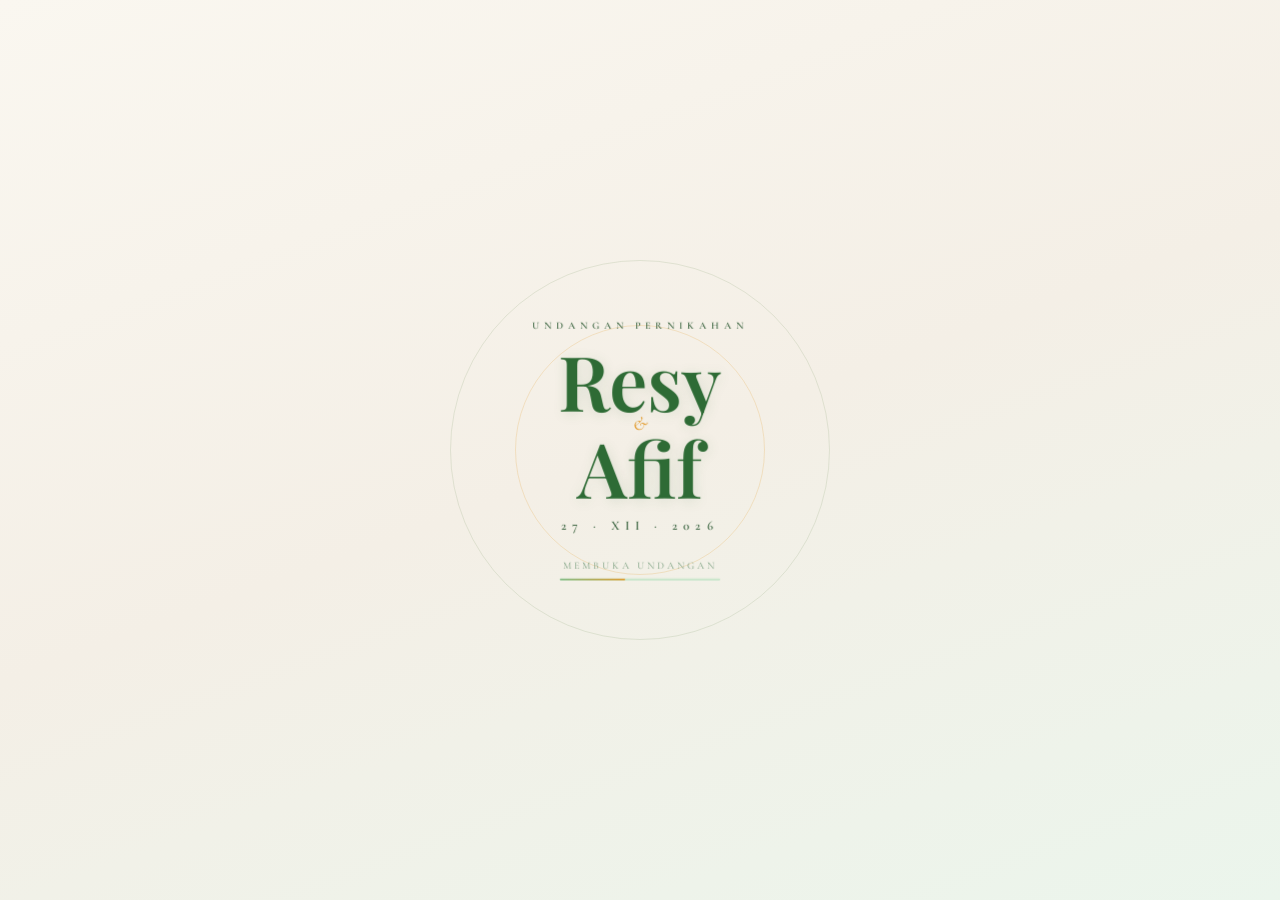
==== commit 04d1242e: "Update index.html" ====
--- a/index.html
+++ b/index.html
@@ -123,7 +123,7 @@
 .env-flap-w { position:absolute; top:0; left:0; right:0; height:56%; perspective:700px; perspective-origin:50% 0%; overflow:visible; z-index:5;}
 .env-flap { width:100%; height:100%; background:linear-gradient(175deg, #8A9C76, var(--sage)); clip-path:polygon(0 0,50% 88%,100% 0); transform-origin:top center; transform-style:preserve-3d; will-change:transform; }
 
-/* Kelopak Bunga Matahari SVG Berlapis Yang Padat Tanpa Celah Lubang */
+/* Vektor Bunga Matahari Sempurna Berlapis Dengan Inti yang Kontras Kompleks */
 .env-seal { 
   position:absolute; top:54%; left:50%; 
   transform:translate(-50%, -50%); 
@@ -240,7 +240,6 @@
 .story-text { font-size:14px; color:var(--text-mid); line-height:1.8; }
 .story-video { margin-top:14px; border-radius:8px; overflow:hidden; aspect-ratio:9/16; background:transparent; box-shadow: 0 4px 15px rgba(0,0,0,0.1); }
 
-/* ═══ PERBAIKAN STRUKTUR FORM RSVP ═══ */
 .rsvp-sec { background:var(--white); padding-bottom:60px; }
 .rsvp-form { max-width:500px; margin:0 auto 32px; padding:0 20px; }
 .f-group { margin-bottom:16px; }
@@ -397,7 +396,7 @@
           </g>
           <!-- Lingkaran Jingga Pembatas Inti Tengah -->
           <circle cx="50" cy="50" r="17" fill="#FFA500"/>
-          <!-- Pusat Inti Cokelat Gelap Bunga Matahari Madani -->
+          <!-- Pusat Inti Cokelat Gelap Bunga Matahari -->
           <circle cx="50" cy="50" r="13" fill="#5C3A21"/>
           <circle cx="50" cy="50" r="8" fill="#3D2210"/>
         </svg>
@@ -648,11 +647,14 @@
 function getParam(k) { return new URLSearchParams(location.search).get(k) || ''; }
 function toast(msg) { const t = document.getElementById('toast'); t.textContent = msg; t.classList.add('show'); setTimeout(() => t.classList.remove('show'), 2800); }
 
-// Kelopak Bunga Gugur
+// Kelopak Bunga Gugur Berwarna-Warni (Kuning, Oren, Putih) & Daun Sage[cite: 1]
 (function createFallingElements(){
   const c = document.getElementById('petal-wrap');
   
-  for(let i=0; i<25; i++){
+  // Array variasi warna bunga matahari mini (Kuning Cerah, Kuning Tua, Oranye, Putih Bersih)[cite: 1]
+  const flowerColors = ['#FFD700', '#F5D060', '#E09520', '#FFFFFF'];
+  
+  for(let i=0; i<32; i++){
     const p = document.createElement('div'); 
     p.className = 'falling-element';
     
@@ -660,9 +662,10 @@
     const dur = 7 + Math.random() * 8; 
     const delay = -Math.random() * 12; 
     const dx = (Math.random() - 0.5) * 160;
-    const isLeaf = Math.random() > 0.75; // 25% daun, 75% bunga matahari mini
+    const isLeaf = Math.random() > 0.8; // 20% daun sage green, 80% bunga matahari warna-warni[cite: 1]
     
     const size = isLeaf ? (6 + Math.random() * 5) : (14 + Math.random() * 8);
+    const randomColor = flowerColors[i % flowerColors.length]; // Membagi rata variasi warna[cite: 1]
     
     if (isLeaf) {
       p.style.cssText = `
@@ -672,11 +675,11 @@
         border-radius: 50% 0 50% 50%; opacity: 0.7;
       `;
     } else {
-      // Kelopak gugur berbentuk bunga matahari mini padat penuh
+      // Merender miniatur kelopak bunga matahari mini padat dengan warna variasi acak[cite: 1]
       p.innerHTML = `
         <svg class="sf-mini" viewBox="0 0 40 40">
-          <circle cx="20" cy="20" r="12" fill="#FFD700"/>
-          <g fill="#FFD700">
+          <circle cx="20" cy="20" r="12" fill="${randomColor}"/>
+          <g fill="${randomColor}">
             <circle cx="20" cy="6" r="4.5" transform="rotate(0 20 20)"/>
             <circle cx="20" cy="6" r="4.5" transform="rotate(45 20 20)"/>
             <circle cx="20" cy="6" r="4.5" transform="rotate(90 20 20)"/>
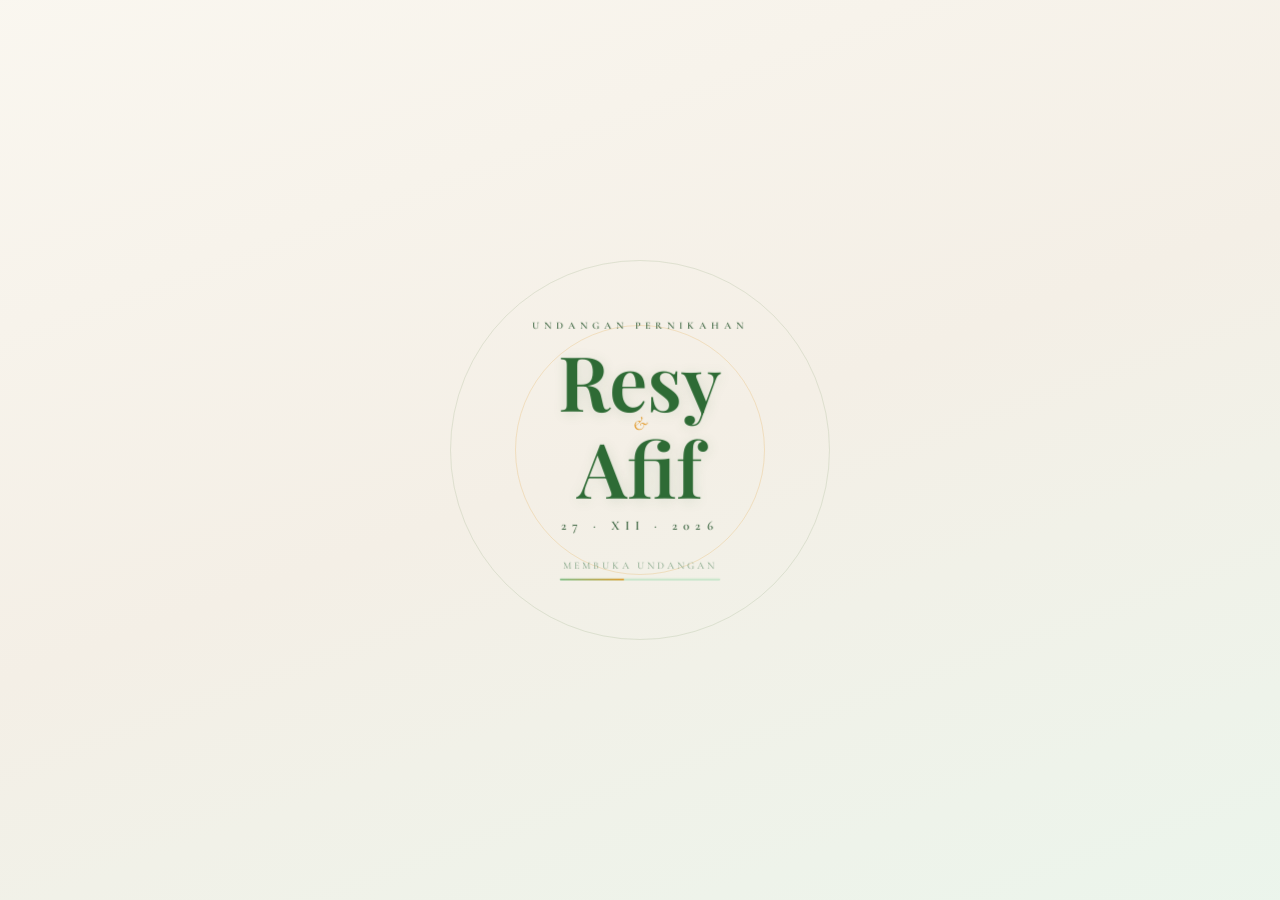
==== commit 4eb870e7: "Update index.html" ====
--- a/index.html
+++ b/index.html
@@ -74,9 +74,9 @@
 }
 @keyframes hintBob { 0%,100%{transform:translateX(-50%) translateY(0)} 50%{transform:translateX(-50%) translateY(5px)} }
 
-/* Latar Belakang & Panggung Ornamen */
-.bg-layer { position:fixed; inset:0; pointer-events:none; z-index:0; background: linear-gradient(160deg, #FAF7F0 0%, #F4EFE6 50%, #EBF5EC 100%); }
-.ring { position:fixed; border-radius:50%; border:1px solid; top:50%; left:50%; pointer-events:none; z-index:1; }
+/* Latar Belakang & Panggung Ornamen (will-change untuk kelancaran hardware akselerasi) */
+.bg-layer { position:fixed; inset:-20px; pointer-events:none; z-index:0; background: linear-gradient(160deg, #FAF7F0 0%, #F4EFE6 50%, #EBF5EC 100%); transition: transform 0.2s ease-out; will-change: transform; }
+.ring { position:fixed; border-radius:50%; border:1px solid; top:50%; left:50%; pointer-events:none; z-index:1; transition: transform 0.2s ease-out; will-change: transform; }
 #petal-wrap { position:fixed; inset:0; pointer-events:none; overflow:hidden; z-index:2; }
 
 /* Struktur CSS untuk komponen bunga/daun gugur */
@@ -123,7 +123,7 @@
 .env-flap-w { position:absolute; top:0; left:0; right:0; height:56%; perspective:700px; perspective-origin:50% 0%; overflow:visible; z-index:5;}
 .env-flap { width:100%; height:100%; background:linear-gradient(175deg, #8A9C76, var(--sage)); clip-path:polygon(0 0,50% 88%,100% 0); transform-origin:top center; transform-style:preserve-3d; will-change:transform; }
 
-/* Vektor Bunga Matahari Sempurna Berlapis Dengan Inti yang Kontras Kompleks */
+/* Kelopak Bunga Matahari SVG Berlapis Yang Padat Tanpa Celah Lubang */
 .env-seal { 
   position:absolute; top:54%; left:50%; 
   transform:translate(-50%, -50%); 
@@ -313,14 +313,13 @@
   <source src="jalaraning-tresna.mp3" type="audio/mpeg"/>
 </audio>
 
-<div class="bg-layer"></div>
-<div class="ring" style="width:380px;height:380px;border-color:rgba(156,175,136,0.25);animation:ringSpin 36s linear infinite;transform:translate(-50%,-50%) rotate(0deg)"></div>
-<div class="ring" style="width:250px;height:250px;border-color:rgba(224,149,32,0.2);animation:ringSpinR 24s linear infinite;transform:translate(-50%,-50%) rotate(0deg)"></div>
-
-<!-- Wadah Elemen Jatuh Berupa Miniatur Bunga Matahari & Daun Sage -->
+<div class="bg-layer" id="parallaxBg"></div>
+
+<div class="ring" id="parallaxRing1" style="width:380px;height:380px;border-color:rgba(156,175,136,0.25);animation:ringSpin 36s linear infinite;transform:translate(-50%,-50%) rotate(0deg)"></div>
+<div class="ring" id="parallaxRing2" style="width:250px;height:250px;border-color:rgba(224,149,32,0.2);animation:ringSpinR 24s linear infinite;transform:translate(-50%,-50%) rotate(0deg)"></div>
+
 <div id="petal-wrap"></div>
 
-<!-- ═══════ SCREEN 1: LANDING 3D ═══════ -->
 <div id="s-land">
   <div class="scene" id="scene3d">
     <div class="d-back"></div>
@@ -330,9 +329,9 @@
       <div style="text-align:center">
         <p class="l-tag">Undangan Pernikahan</p>
         <h1 class="l-bride">Resy</h1>
-        <span class="l-amp">&amp;</span>
+        <span class="l-amp">&</span>
         <h1 class="l-groom">Afif</h1>
-        <p class="l-date">27 &middot; XII &middot; 2026</p>
+        <p class="l-date">27 · XII · 2026</p>
         <div class="l-guest" id="lGuest">
           <div class="l-guest-to">Kepada Yth.</div>
           <div class="l-guest-name" id="lGuestName"></div>
@@ -346,25 +345,21 @@
   </div>
 </div>
 
-<!-- ═══════ SCREEN 2: ENVELOPE ═══════ -->
 <div id="s-env">
   <div class="env-scroll-box" id="envScrollBox">
     <div class="env-wrap" id="envWrap" onclick="openEnv()">
       <div class="env-body">
         <div class="env-lines"></div>
         <div class="env-inner">
-          <div class="env-cpl">Resy &amp; Afif</div>
+          <div class="env-cpl">Resy & Afif</div>
           <div class="env-dt">27 · XII · 2026</div>
         </div>
       </div>
       <div class="env-flap-w"><div class="env-flap" id="envFlap"></div></div>
       
-      <!-- Vektor Bunga Matahari Sempurna Berlapis Dengan Inti yang Kontras Kompleks -->
       <div class="env-seal" id="envSeal">
         <svg viewBox="0 0 100 100" width="100%" height="100%">
-          <!-- Pondasi Kuning Utama: Menghilangkan Efek Lubang Transparan -->
           <circle cx="50" cy="50" r="32" fill="#FFD700" />
-          <!-- Layer Kelopak Belakang -->
           <g fill="#E5B030">
             <circle cx="50" cy="22" r="9" transform="rotate(15 50 50)"/>
             <circle cx="50" cy="22" r="9" transform="rotate(45 50 50)"/>
@@ -379,7 +374,6 @@
             <circle cx="50" cy="22" r="9" transform="rotate(315 50 50)"/>
             <circle cx="50" cy="22" r="9" transform="rotate(345 50 50)"/>
           </g>
-          <!-- Layer Kelopak Depan Membulat Alami -->
           <g fill="#FFD700">
             <circle cx="50" cy="20" r="9" transform="rotate(0 50 50)"/>
             <circle cx="50" cy="20" r="9" transform="rotate(30 50 50)"/>
@@ -394,34 +388,31 @@
             <circle cx="50" cy="20" r="9" transform="rotate(300 50 50)"/>
             <circle cx="50" cy="20" r="9" transform="rotate(330 50 50)"/>
           </g>
-          <!-- Lingkaran Jingga Pembatas Inti Tengah -->
           <circle cx="50" cy="50" r="17" fill="#FFA500"/>
-          <!-- Pusat Inti Cokelat Gelap Bunga Matahari -->
           <circle cx="50" cy="50" r="13" fill="#5C3A21"/>
           <circle cx="50" cy="50" r="8" fill="#3D2210"/>
         </svg>
       </div>
 
-      <!-- KERTAS SURAT -->
       <div class="env-paper" id="envPaper">
         <div class="paper-inner">
-          <div class="paper-orn">✦ &nbsp; ✦ &nbsp; ✦</div>
+          <div class="paper-orn">✦   ✦   ✦</div>
           <div class="paper-arabic">بِسْمِ اللَّهِ الرَّحْمَنِ الرَّحِيْمِ</div>
-          <div class="paper-couple">Resy &amp; Afif</div>
+          <div class="paper-couple">Resy & Afif</div>
           <div class="paper-tag">UNDANGAN PERNIKAHAN</div>
           <hr class="paper-hr"/>
 
           <div class="pol-row">
-            <div class="pol"><img src="https://i.ibb.co.com/jPVtWD0d/RYN5678.jpg" alt="Resy & Afif"/><div class="pol-cap">Resy &amp; Afif ♡</div></div>
+            <div class="pol"><img src="https://i.ibb.co.com/jPVtWD0d/RYN5678.jpg" alt="Resy & Afif"/><div class="pol-cap">Resy & Afif ♡</div></div>
             <div class="pol"><img src="https://i.ibb.co.com/MyrxFMqm/IPUL7615.jpg" alt="Resy & Afif"/><div class="pol-cap">2026 ✦</div></div>
             <div class="pol"><img src="https://i.ibb.co.com/cSyCyHpH/RYN5569.jpg" alt="Resy & Afif"/><div class="pol-cap">Forever ♡</div></div>
           </div>
 
           <div class="paper-quote">"With love and joy in our hearts,<br/>we invite you to celebrate<br/>our wedding"</div>
-          <div class="paper-quote-names">— Resy &amp; Afif —</div>
+          <div class="paper-quote-names">— Resy & Afif —</div>
 
           <button class="paper-cta" onclick="showMainInvitation()">
-            Buka Undangan Detail &rarr;
+            Buka Undangan Detail →
           </button>
         </div>
       </div>
@@ -430,7 +421,6 @@
   </div>
 </div>
 
-<!-- ═══════ SCREEN 3: DETAIL UTAMA UNDANGAN ═══════ -->
 <main id="main">
   <nav class="sticky-nav">
     <a href="#sec-hero">Beranda</a>
@@ -473,7 +463,7 @@
         <p class="couple-full">Resy Meilani</p>
         <p class="couple-parents">Putri dari<br><strong>Bapak Ujang Sulaeman & Ibu Yoyoh</strong></p>
       </div>
-      <div class="couple-and reveal d2">&amp;</div>
+      <div class="couple-and reveal d2">&</div>
       <div class="couple-card reveal d1">
         <div class="photo-wrap">
           <img src="https://i.ibb.co.com/nM7T7xkH/IPUL7601.jpg" alt="Afif"/>
@@ -647,11 +637,9 @@
 function getParam(k) { return new URLSearchParams(location.search).get(k) || ''; }
 function toast(msg) { const t = document.getElementById('toast'); t.textContent = msg; t.classList.add('show'); setTimeout(() => t.classList.remove('show'), 2800); }
 
-// Kelopak Bunga Gugur Berwarna-Warni (Kuning, Oren, Putih) & Daun Sage[cite: 1]
+// Kelopak Bunga Gugur Berwarna-Warni (Kuning, Oren, Putih) & Daun Sage
 (function createFallingElements(){
   const c = document.getElementById('petal-wrap');
-  
-  // Array variasi warna bunga matahari mini (Kuning Cerah, Kuning Tua, Oranye, Putih Bersih)[cite: 1]
   const flowerColors = ['#FFD700', '#F5D060', '#E09520', '#FFFFFF'];
   
   for(let i=0; i<32; i++){
@@ -662,10 +650,10 @@
     const dur = 7 + Math.random() * 8; 
     const delay = -Math.random() * 12; 
     const dx = (Math.random() - 0.5) * 160;
-    const isLeaf = Math.random() > 0.8; // 20% daun sage green, 80% bunga matahari warna-warni[cite: 1]
+    const isLeaf = Math.random() > 0.8; 
     
     const size = isLeaf ? (6 + Math.random() * 5) : (14 + Math.random() * 8);
-    const randomColor = flowerColors[i % flowerColors.length]; // Membagi rata variasi warna[cite: 1]
+    const randomColor = flowerColors[i % flowerColors.length]; 
     
     if (isLeaf) {
       p.style.cssText = `
@@ -675,7 +663,6 @@
         border-radius: 50% 0 50% 50%; opacity: 0.7;
       `;
     } else {
-      // Merender miniatur kelopak bunga matahari mini padat dengan warna variasi acak[cite: 1]
       p.innerHTML = `
         <svg class="sf-mini" viewBox="0 0 40 40">
           <circle cx="20" cy="20" r="12" fill="${randomColor}"/>
@@ -715,6 +702,27 @@
 }
 document.addEventListener('click',function f(){ tryPlay(); document.removeEventListener('click',f); },{once:true});
 
+// ── AKTIVASI EFEK PARALLAX INTERAKTIF KURSOR (PC / LAPTOP) ──
+document.addEventListener('mousemove', e => {
+  // Hanya jalankan efek parallax jika layar isi utama (main) belum terbuka
+  if(document.getElementById('main').style.display === 'block') return;
+  
+  const cx = (e.clientX / window.innerWidth - 0.5) * 20;  // Rentang geser horizontal
+  const cy = (e.clientY / window.innerHeight - 0.5) * 15; // Rentang geser vertikal
+  
+  // Latar belakang bergerak lembut berlawanan dengan arah kursor
+  gsap.to('#parallaxBg', { x: -cx * 0.8, y: -cy * 0.8, duration: 1.2, ease: 'power1.out' });
+  
+  // Ornamen cincin bergerak proporsional menciptakan kedalaman ruang
+  gsap.to('#parallaxRing1', { x: cx * 0.4, y: cy * 0.4, duration: 1.5, ease: 'power1.out' });
+  gsap.to('#parallaxRing2', { x: -cx * 0.6, y: -cy * 0.6, duration: 1.8, ease: 'power1.out' });
+  
+  // Animasi parallax 3D bawaan landing screen asli
+  gsap.to('.d-back', { rotateY: cx * 0.4, rotateX: -cy * 0.4, duration: 1.8, ease: 'power1.out' });
+  gsap.to('.d-mid', { x: cx * 0.5, y: cy * 0.4, duration: 1.4, ease: 'power1.out' });
+  gsap.to('.d-fore', { x: cx * 1.6, y: cy * 1.2, duration: 0.9, ease: 'power1.out' });
+}, { passive: true });
+
 // Transisi ke Layar Amplop
 function showEnv(){
   const land=document.getElementById('s-land');
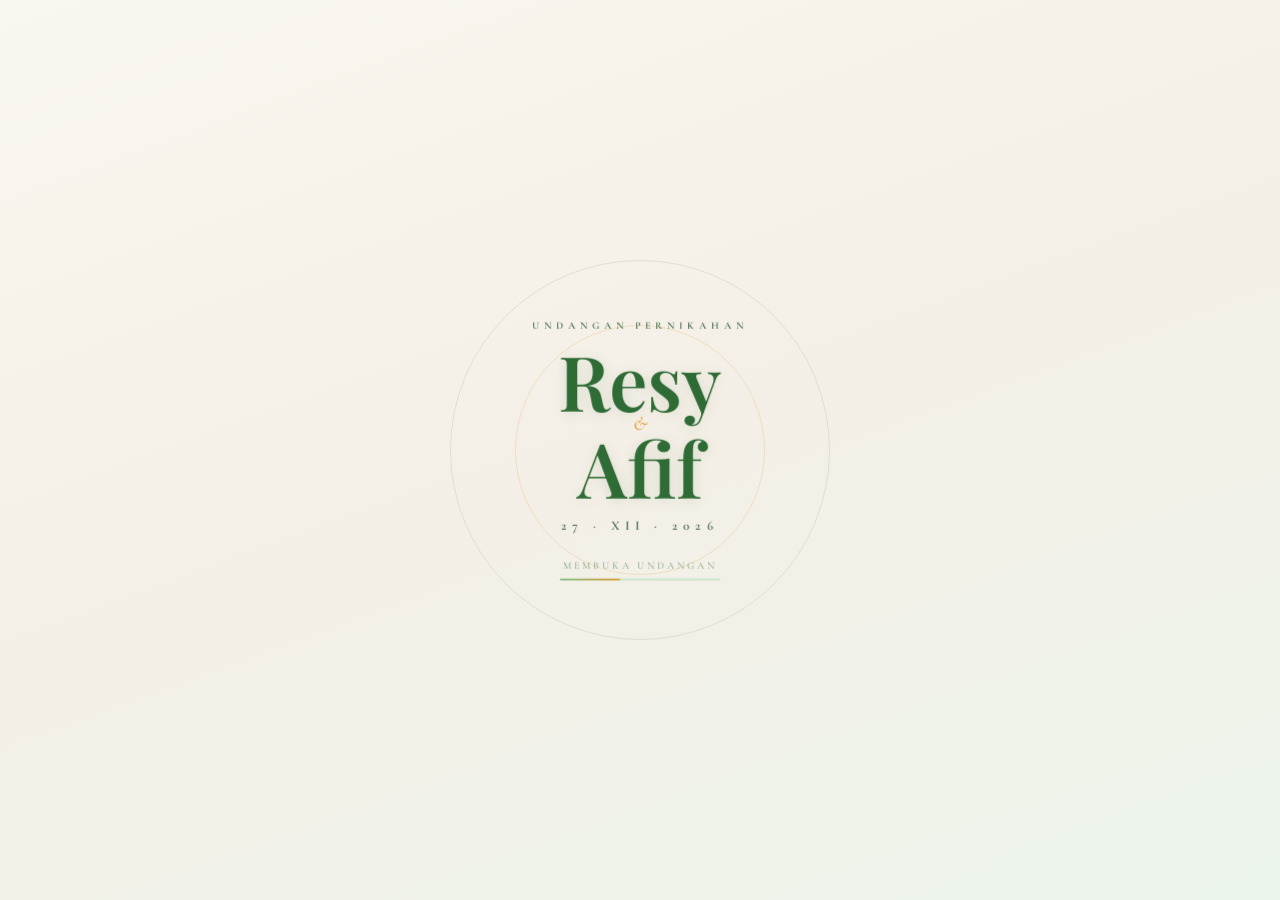
==== commit 3db77963: "Update index.html" ====
--- a/index.html
+++ b/index.html
@@ -72,9 +72,14 @@
   90%  { opacity: 0.6; }
   100% { transform: translateY(110vh) translateX(var(--drift)) rotate(var(--spin)); opacity: 0; }
 }
+/* Denyut lembut tombol bunga matahari */
+@keyframes flowerPulse {
+  0%, 100% { transform: scale(1); box-shadow: 0 2px 8px rgba(46,107,53,0.1); }
+  50% { transform: scale(1.03); box-shadow: 0 6px 20px rgba(224,149,32,0.2); border-color: var(--yellow-mid); }
+}
 @keyframes hintBob { 0%,100%{transform:translateX(-50%) translateY(0)} 50%{transform:translateX(-50%) translateY(5px)} }
 
-/* Latar Belakang & Panggung Ornamen (will-change untuk kelancaran hardware akselerasi) */
+/* Latar Belakang & Panggung Ornamen */
 .bg-layer { position:fixed; inset:-20px; pointer-events:none; z-index:0; background: linear-gradient(160deg, #FAF7F0 0%, #F4EFE6 50%, #EBF5EC 100%); transition: transform 0.2s ease-out; will-change: transform; }
 .ring { position:fixed; border-radius:50%; border:1px solid; top:50%; left:50%; pointer-events:none; z-index:1; transition: transform 0.2s ease-out; will-change: transform; }
 #petal-wrap { position:fixed; inset:0; pointer-events:none; overflow:hidden; z-index:2; }
@@ -123,7 +128,7 @@
 .env-flap-w { position:absolute; top:0; left:0; right:0; height:56%; perspective:700px; perspective-origin:50% 0%; overflow:visible; z-index:5;}
 .env-flap { width:100%; height:100%; background:linear-gradient(175deg, #8A9C76, var(--sage)); clip-path:polygon(0 0,50% 88%,100% 0); transform-origin:top center; transform-style:preserve-3d; will-change:transform; }
 
-/* Kelopak Bunga Matahari SVG Berlapis Yang Padat Tanpa Celah Lubang */
+/* Vektor Bunga Matahari Sempurna Berlapis Dengan Inti yang Kontras Kompleks */
 .env-seal { 
   position:absolute; top:54%; left:50%; 
   transform:translate(-50%, -50%); 
@@ -153,8 +158,22 @@
 .pol-cap { text-align:center; font-size:8px; color:var(--text-mid); margin-top:5px; font-family:'Playfair Display',serif; font-style:italic; }
 .paper-quote { font-size:13px; font-style:italic; text-align:center; color:var(--text-mid); line-height:1.75; font-family:'Playfair Display',serif; padding:12px 8px; border-top:1px solid var(--green-pale); border-bottom:1px solid var(--green-pale); margin:4px 0 12px; }
 .paper-quote-names { font-size:10px; text-align:center; color:var(--orange); letter-spacing:2px; margin-bottom:14px; font-weight: 600; }
-.paper-cta { display:block; width:100%; padding:12px; background:linear-gradient(135deg,var(--green),var(--green-mid)); color:var(--white); border:none; border-radius:6px; font-size:13px; letter-spacing:2px; cursor:pointer; text-align:center; font-family:'Playfair Display',serif; text-decoration:none; box-shadow:0 4px 16px rgba(46,107,53,0.2); transition:transform 0.2s; }
-.paper-cta:hover { transform:translateY(-1px); }
+
+/* PERBAIKAN TOMBOL: Mengubah tombol kotak kaku menjadi untaian botanical bunga matahari manis melingkar */
+.paper-cta { 
+  display:flex; align-items:center; justify-content:center; gap:8px;
+  width:100%; padding:11px; 
+  background: transparent;
+  color: var(--green); 
+  border: 1.5px dashed var(--green-mid); 
+  border-radius: 25px; 
+  font-size:14px; letter-spacing:1px; cursor:pointer; text-align:center; 
+  font-family:'Playfair Display',serif; text-decoration:none; font-weight: 600;
+  animation: flowerPulse 2.5s ease-in-out infinite;
+  transition: all 0.2s ease;
+}
+.paper-cta:hover { background: var(--green-bg); border-style: solid; }
+.cta-flower-icon { width: 20px; height: 20px; }
 
 /* ═══════════════════════════
    SCREEN 3 — MAIN INVITATION CONTENT
@@ -313,13 +332,17 @@
   <source src="jalaraning-tresna.mp3" type="audio/mpeg"/>
 </audio>
 
+<!-- Lapisan Background Utama -->
 <div class="bg-layer" id="parallaxBg"></div>
 
+<!-- Lapisan Ring Lingkaran Tengah -->
 <div class="ring" id="parallaxRing1" style="width:380px;height:380px;border-color:rgba(156,175,136,0.25);animation:ringSpin 36s linear infinite;transform:translate(-50%,-50%) rotate(0deg)"></div>
 <div class="ring" id="parallaxRing2" style="width:250px;height:250px;border-color:rgba(224,149,32,0.2);animation:ringSpinR 24s linear infinite;transform:translate(-50%,-50%) rotate(0deg)"></div>
 
+<!-- Wadah Elemen Jatuh Berupa Miniatur Bunga Matahari & Daun Sage -->
 <div id="petal-wrap"></div>
 
+<!-- ═══════ SCREEN 1: LANDING 3D ═══════ -->
 <div id="s-land">
   <div class="scene" id="scene3d">
     <div class="d-back"></div>
@@ -329,9 +352,9 @@
       <div style="text-align:center">
         <p class="l-tag">Undangan Pernikahan</p>
         <h1 class="l-bride">Resy</h1>
-        <span class="l-amp">&</span>
+        <span class="l-amp">&amp;</span>
         <h1 class="l-groom">Afif</h1>
-        <p class="l-date">27 · XII · 2026</p>
+        <p class="l-date">27 &middot; XII &middot; 2026</p>
         <div class="l-guest" id="lGuest">
           <div class="l-guest-to">Kepada Yth.</div>
           <div class="l-guest-name" id="lGuestName"></div>
@@ -345,18 +368,20 @@
   </div>
 </div>
 
+<!-- ═══════ SCREEN 2: ENVELOPE ═══════ -->
 <div id="s-env">
   <div class="env-scroll-box" id="envScrollBox">
     <div class="env-wrap" id="envWrap" onclick="openEnv()">
       <div class="env-body">
         <div class="env-lines"></div>
         <div class="env-inner">
-          <div class="env-cpl">Resy & Afif</div>
+          <div class="env-cpl">Resy &amp; Afif</div>
           <div class="env-dt">27 · XII · 2026</div>
         </div>
       </div>
       <div class="env-flap-w"><div class="env-flap" id="envFlap"></div></div>
       
+      <!-- Vektor Bunga Matahari Sempurna Berlapis Dengan Inti yang Kontras Kompleks -->
       <div class="env-seal" id="envSeal">
         <svg viewBox="0 0 100 100" width="100%" height="100%">
           <circle cx="50" cy="50" r="32" fill="#FFD700" />
@@ -394,25 +419,42 @@
         </svg>
       </div>
 
+      <!-- KERTAS SURAT -->
       <div class="env-paper" id="envPaper">
         <div class="paper-inner">
-          <div class="paper-orn">✦   ✦   ✦</div>
+          <div class="paper-orn">✦ &nbsp; ✦ &nbsp; ✦</div>
           <div class="paper-arabic">بِسْمِ اللَّهِ الرَّحْمَنِ الرَّحِيْمِ</div>
-          <div class="paper-couple">Resy & Afif</div>
+          <div class="paper-couple">Resy &amp; Afif</div>
           <div class="paper-tag">UNDANGAN PERNIKAHAN</div>
           <hr class="paper-hr"/>
 
           <div class="pol-row">
-            <div class="pol"><img src="https://i.ibb.co.com/jPVtWD0d/RYN5678.jpg" alt="Resy & Afif"/><div class="pol-cap">Resy & Afif ♡</div></div>
+            <div class="pol"><img src="https://i.ibb.co.com/jPVtWD0d/RYN5678.jpg" alt="Resy & Afif"/><div class="pol-cap">Resy &amp; Afif ♡</div></div>
             <div class="pol"><img src="https://i.ibb.co.com/MyrxFMqm/IPUL7615.jpg" alt="Resy & Afif"/><div class="pol-cap">2026 ✦</div></div>
             <div class="pol"><img src="https://i.ibb.co.com/cSyCyHpH/RYN5569.jpg" alt="Resy & Afif"/><div class="pol-cap">Forever ♡</div></div>
           </div>
 
           <div class="paper-quote">"With love and joy in our hearts,<br/>we invite you to celebrate<br/>our wedding"</div>
-          <div class="paper-quote-names">— Resy & Afif —</div>
-
+          <div class="paper-quote-names">— Resy &amp; Afif —</div>
+
+          <!-- Modifikasi Tombol dengan Vektor Bunga Matahari Mini -->
           <button class="paper-cta" onclick="showMainInvitation()">
-            Buka Undangan Detail →
+            <svg class="cta-flower-icon" viewBox="0 0 40 40">
+              <circle cx="20" cy="20" r="12" fill="#FFD700"/>
+              <g fill="#FFD700">
+                <circle cx="20" cy="6" r="4.5" transform="rotate(0 20 20)"/>
+                <circle cx="20" cy="6" r="4.5" transform="rotate(45 20 20)"/>
+                <circle cx="20" cy="6" r="4.5" transform="rotate(90 20 20)"/>
+                <circle cx="20" cy="6" r="4.5" transform="rotate(135 20 20)"/>
+                <circle cx="20" cy="6" r="4.5" transform="rotate(180 20 20)"/>
+                <circle cx="20" cy="6" r="4.5" transform="rotate(225 20 20)"/>
+                <circle cx="20" cy="6" r="4.5" transform="rotate(270 20 20)"/>
+                <circle cx="20" cy="6" r="4.5" transform="rotate(315 20 20)"/>
+              </g>
+              <circle cx="20" cy="20" r="8" fill="#E09520"/>
+              <circle cx="20" cy="20" r="5.5" fill="#5C3A21"/>
+            </svg>
+            Buka Undangan Detail &rarr;
           </button>
         </div>
       </div>
@@ -421,6 +463,7 @@
   </div>
 </div>
 
+<!-- ═══════ SCREEN 3: DETAIL UTAMA UNDANGAN ═══════ -->
 <main id="main">
   <nav class="sticky-nav">
     <a href="#sec-hero">Beranda</a>
@@ -463,7 +506,7 @@
         <p class="couple-full">Resy Meilani</p>
         <p class="couple-parents">Putri dari<br><strong>Bapak Ujang Sulaeman & Ibu Yoyoh</strong></p>
       </div>
-      <div class="couple-and reveal d2">&</div>
+      <div class="couple-and reveal d2">&amp;</div>
       <div class="couple-card reveal d1">
         <div class="photo-wrap">
           <img src="https://i.ibb.co.com/nM7T7xkH/IPUL7601.jpg" alt="Afif"/>
@@ -702,22 +745,17 @@
 }
 document.addEventListener('click',function f(){ tryPlay(); document.removeEventListener('click',f); },{once:true});
 
-// ── AKTIVASI EFEK PARALLAX INTERAKTIF KURSOR (PC / LAPTOP) ──
+// Aktivasi Efek Parallax Interaktif Kursor
 document.addEventListener('mousemove', e => {
-  // Hanya jalankan efek parallax jika layar isi utama (main) belum terbuka
   if(document.getElementById('main').style.display === 'block') return;
   
-  const cx = (e.clientX / window.innerWidth - 0.5) * 20;  // Rentang geser horizontal
-  const cy = (e.clientY / window.innerHeight - 0.5) * 15; // Rentang geser vertikal
+  const cx = (e.clientX / window.innerWidth - 0.5) * 20;  
+  const cy = (e.clientY / window.innerHeight - 0.5) * 15; 
   
-  // Latar belakang bergerak lembut berlawanan dengan arah kursor
   gsap.to('#parallaxBg', { x: -cx * 0.8, y: -cy * 0.8, duration: 1.2, ease: 'power1.out' });
-  
-  // Ornamen cincin bergerak proporsional menciptakan kedalaman ruang
   gsap.to('#parallaxRing1', { x: cx * 0.4, y: cy * 0.4, duration: 1.5, ease: 'power1.out' });
   gsap.to('#parallaxRing2', { x: -cx * 0.6, y: -cy * 0.6, duration: 1.8, ease: 'power1.out' });
   
-  // Animasi parallax 3D bawaan landing screen asli
   gsap.to('.d-back', { rotateY: cx * 0.4, rotateX: -cy * 0.4, duration: 1.8, ease: 'power1.out' });
   gsap.to('.d-mid', { x: cx * 0.5, y: cy * 0.4, duration: 1.4, ease: 'power1.out' });
   gsap.to('.d-fore', { x: cx * 1.6, y: cy * 1.2, duration: 0.9, ease: 'power1.out' });
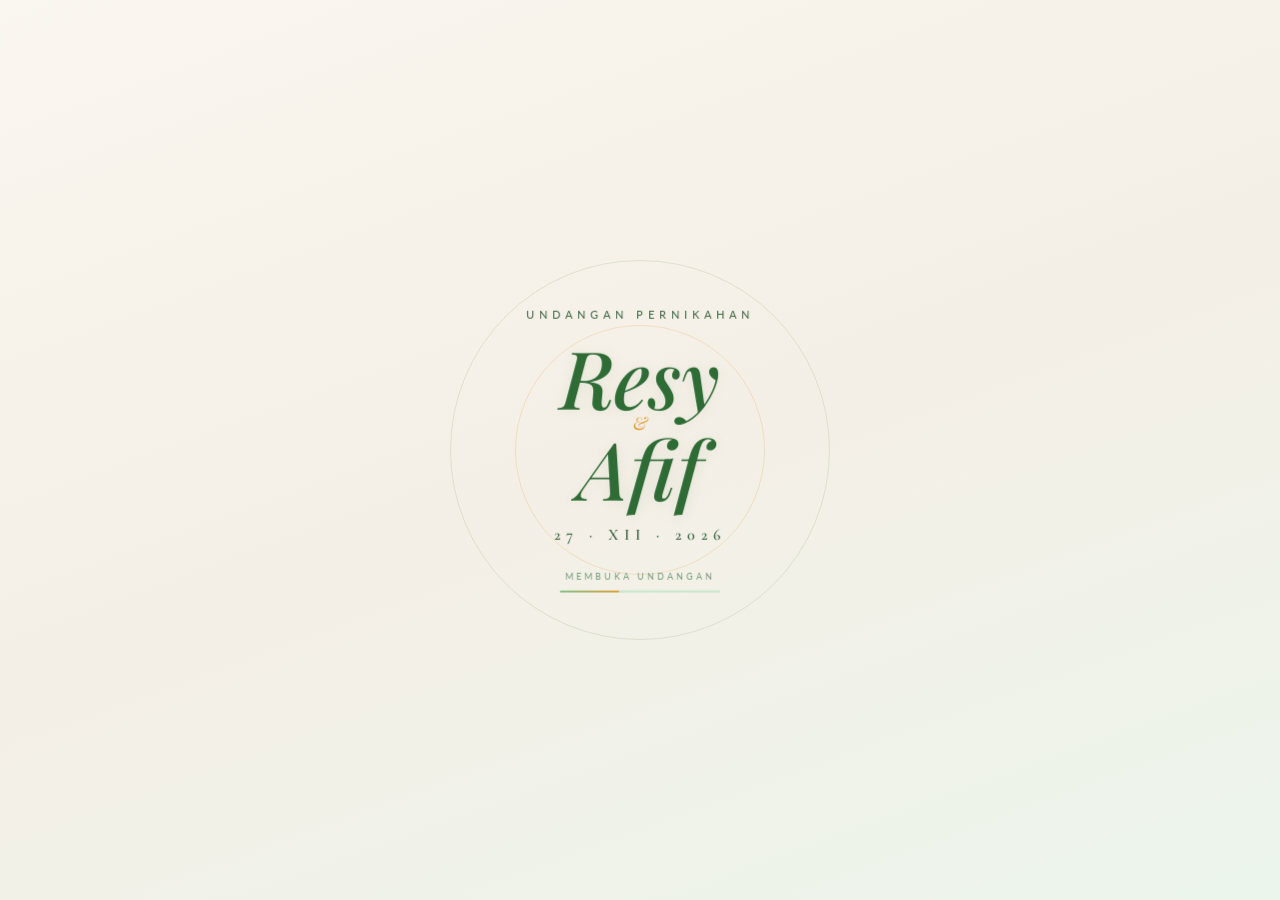
==== commit 1503f12c: "Update index.html" ====
--- a/index.html
+++ b/index.html
@@ -7,7 +7,8 @@
 <meta property="og:title" content="The Wedding of Resy & Afif"/>
 <meta property="og:description" content="27 Desember 2026 · Cilaja Hilir, Sindanglaya, Kab. Bandung"/>
 <script src="https://cdnjs.cloudflare.com/ajax/libs/gsap/3.12.5/gsap.min.js"></script>
-<link href="https://fonts.googleapis.com/css2?family=Playfair+Display:ital,wght@0,400;0,600;0,700;1,400;1,600&family=Cormorant+Garamond:ital,wght@0,300;0,400;0,500;1,300;1,400&family=Lato:wght@300;400&display=swap" rel="stylesheet"/>
+<!-- PERBAIKAN: Memuat variasi font Playfair Display, Cormorant Garamond, dan Lato yang lebih lengkap dan luwes dari Google Fonts -->
+<link href="https://fonts.googleapis.com/css2?family=Playfair+Display:ital,wght@0,400;0,500;0,600;0,700;1,400;1,500;1,600&family=Cormorant+Garamond:ital,wght@0,400;0,500;0,600;0,700;1,400;1,500&family=Lato:wght@300;400;700&display=swap" rel="stylesheet"/>
 <style>
 /* ═══════════════════════════════════
    VARIABLE WARNA & DASAR (Broken White Theme)
@@ -46,7 +47,7 @@
 
 *{margin:0;padding:0;box-sizing:border-box;}
 html { scroll-behavior:smooth; }
-body { font-family:'Cormorant Garamond',serif; background:var(--broken-white); color:var(--dark); overflow-x:hidden; }
+body { font-family:'Cormorant Garamond', serif; background:var(--broken-white); color:var(--dark); overflow-x:hidden; -webkit-font-smoothing: antialiased; }
 
 /* ── ANIMASI KEYFRAMES BERSAMA ── */
 @keyframes fadeIn    { from{opacity:0} to{opacity:1} }
@@ -60,19 +61,16 @@
   33%    { border-color:var(--yellow-mid) }
   66%    { border-color:var(--orange) }
 }
-/* Animasi Putaran Bunga Matahari */
 @keyframes sunflowerRotate {
   0% { transform: translate(-50%, -50%) rotate(0deg); }
   100% { transform: translate(-50%, -50%) rotate(360deg); }
 }
-/* Animasi Jatuhnya Elemen Kelopak/Bunga */
 @keyframes fallAnimation {
   0%   { transform: translateY(-60px) translateX(0) rotate(0deg); opacity: 0; }
   10%  { opacity: 0.9; }
   90%  { opacity: 0.6; }
   100% { transform: translateY(110vh) translateX(var(--drift)) rotate(var(--spin)); opacity: 0; }
 }
-/* Denyut lembut tombol bunga matahari */
 @keyframes flowerPulse {
   0%, 100% { transform: scale(1); box-shadow: 0 2px 8px rgba(46,107,53,0.1); }
   50% { transform: scale(1.03); box-shadow: 0 6px 20px rgba(224,149,32,0.2); border-color: var(--yellow-mid); }
@@ -84,7 +82,6 @@
 .ring { position:fixed; border-radius:50%; border:1px solid; top:50%; left:50%; pointer-events:none; z-index:1; transition: transform 0.2s ease-out; will-change: transform; }
 #petal-wrap { position:fixed; inset:0; pointer-events:none; overflow:hidden; z-index:2; }
 
-/* Struktur CSS untuk komponen bunga/daun gugur */
 .falling-element { position:absolute; top:-40px; animation:fallAnimation linear infinite; --drift:0px; --spin:360deg; pointer-events:none; }
 .sf-mini { display: block; width: 100%; height: 100%; }
 
@@ -98,16 +95,18 @@
 .d-fore { position:absolute; inset:0; transform:translateZ(120px) scale(0.85); pointer-events:none; filter:blur(1.5px); }
 .d-ui { position:absolute; inset:0; transform:translateZ(200px) scale(0.78); display:flex; flex-direction:column; align-items:center; justify-content:center; }
 
-.l-tag { font-size:10px; letter-spacing:5px; text-transform:uppercase; color:var(--text-mid); margin-bottom:14px; animation:fadeUp 0.8s 0.3s both; font-weight: 600; }
-.l-bride { font-size:clamp(50px,12vw,76px); color:var(--green); font-weight:600; line-height:0.92; font-family:'Playfair Display',serif; text-shadow:0 2px 14px rgba(46,107,53,0.15); animation:fadeUp 0.9s 0.5s both; }
-.l-amp { font-style:italic; color:var(--orange); font-size:1.2em; display:block; line-height:0.9; }
-.l-groom { font-size:clamp(50px,12vw,76px); color:var(--green); font-weight:600; line-height:0.92; font-family:'Playfair Display',serif; text-shadow:0 2px 14px rgba(46,107,53,0.15); animation:fadeUp 0.9s 0.7s both; }
-.l-date { font-size:13px; letter-spacing:6px; color:var(--text-mid); margin:14px 0; animation:fadeUp 0.8s 1.1s both; font-weight: 600; }
-.l-guest { background:var(--white); border:1px solid var(--green-pale); border-radius:8px; padding:10px 24px; margin:10px auto; display:none; backdrop-filter:blur(6px); box-shadow: 0 4px 15px rgba(0,0,0,0.05); }
-.l-guest-to { font-size:10px; letter-spacing:3px; color:var(--text-lt); }
-.l-guest-name { font-size:20px; font-style:italic; color:var(--orange); font-family:'Playfair Display',serif; font-weight: 600; }
+/* PERBAIKAN FONT LAYAR DEPAN: Mengubah struktur teks awal agar mengalir luwes dan memiliki ketebalan kontras */
+.l-tag { font-family: 'Lato', sans-serif; font-size:11px; letter-spacing:5px; text-transform:uppercase; color:var(--text-mid); margin-bottom:18px; animation:fadeUp 0.8s 0.3s both; font-weight: 400; }
+.l-bride { font-size:clamp(54px, 13vw, 80px); color:var(--green); font-weight:500; font-family:'Playfair Display', serif; font-style: italic; line-height:0.95; text-shadow:0 2px 14px rgba(46,107,53,0.1); animation:fadeUp 0.9s 0.5s both; }
+.l-amp { font-family:'Playfair Display', serif; font-style:italic; color:var(--orange); font-size:1.1em; display:block; line-height:0.9; font-weight: 400; }
+.l-groom { font-size:clamp(54px, 13vw, 80px); color:var(--green); font-weight:500; font-family:'Playfair Display', serif; font-style: italic; line-height:0.95; text-shadow:0 2px 14px rgba(46,107,53,0.1); animation:fadeUp 0.9s 0.7s both; }
+.l-date { font-family: 'Cormorant Garamond', serif; font-size:16px; letter-spacing:6px; color:var(--text-mid); margin:18px 0; animation:fadeUp 0.8s 1.1s both; font-weight: 600; }
+
+.l-guest { background:var(--white); border:1px solid var(--green-pale); border-radius:8px; padding:12px 24px; margin:10px auto; display:none; backdrop-filter:blur(6px); box-shadow: 0 4px 15px rgba(0,0,0,0.04); }
+.l-guest-to { font-family: 'Lato', sans-serif; font-size:10px; letter-spacing:3px; color:var(--text-lt); text-transform: uppercase; }
+.l-guest-name { font-size:22px; font-style:italic; color:var(--orange); font-family:'Playfair Display', serif; font-weight: 600; margin-top: 4px; }
 .l-prog { margin-top:26px; animation:fadeUp 0.8s 1.4s both; }
-.l-prog-lbl { font-size:10px; letter-spacing:3px; color:var(--text-lt); margin-bottom:7px; text-align:center; }
+.l-prog-lbl { font-family: 'Lato', sans-serif; font-size:9px; letter-spacing:3px; color:var(--text-lt); margin-bottom:9px; text-align:center; }
 .l-prog-bar { width:160px; height:2px; background:var(--green-pale); border-radius:2px; margin:0 auto; overflow:hidden; }
 .l-prog-fill { height:100%; width:0%; background:linear-gradient(90deg,var(--green-lt),var(--orange),var(--green-lt)); background-size:200%; animation:shimmer 2s linear infinite; }
 
@@ -122,13 +121,13 @@
 .env-lines { position:absolute; inset:0; background: linear-gradient(135deg,transparent 49.5%,rgba(255,255,255,0.08) 49.5%,rgba(255,255,255,0.08) 50.5%,transparent 50.5%), linear-gradient(-135deg,transparent 49.5%,rgba(255,255,255,0.08) 49.5%,rgba(255,255,255,0.08) 50.5%,transparent 50.5%); }
 .env-inner { position:absolute; inset:0; display:flex; flex-direction:column; align-items:center; justify-content:center; gap:4px; }
 
-.env-cpl { font-size:16px; font-style:italic; color:var(--white); letter-spacing:2px; font-family:'Playfair Display',serif; font-weight: 600; text-shadow: 0 2px 4px rgba(0,0,0,0.15); }
-.env-dt { font-size:10px; color:var(--sage-pale); letter-spacing:3px; }
+/* PERBAIKAN FONT AMPLOP KELUAR: Menyelaraskan teks tulisan di badan luar amplop */
+.env-cpl { font-size:18px; font-style:italic; color:var(--white); letter-spacing:2px; font-family:'Playfair Display', serif; font-weight: 500; text-shadow: 0 2px 4px rgba(0,0,0,0.15); }
+.env-dt { font-family: 'Lato', sans-serif; font-size:10px; color:var(--sage-pale); letter-spacing:3px; }
 
 .env-flap-w { position:absolute; top:0; left:0; right:0; height:56%; perspective:700px; perspective-origin:50% 0%; overflow:visible; z-index:5;}
 .env-flap { width:100%; height:100%; background:linear-gradient(175deg, #8A9C76, var(--sage)); clip-path:polygon(0 0,50% 88%,100% 0); transform-origin:top center; transform-style:preserve-3d; will-change:transform; }
 
-/* Vektor Bunga Matahari Sempurna Berlapis Dengan Inti yang Kontras Kompleks */
 .env-seal { 
   position:absolute; top:54%; left:50%; 
   transform:translate(-50%, -50%); 
@@ -138,14 +137,14 @@
   pointer-events: none; 
 }
 
-.env-hint { position:absolute; bottom:-36px; left:50%; transform:translateX(-50%); font-size:11px; letter-spacing:3px; color:var(--text-mid); white-space:nowrap; animation:hintBob 2s ease-in-out infinite; font-weight: 600; }
+.env-hint { font-family: 'Lato', sans-serif; font-size:10px; letter-spacing:3px; color:var(--text-mid); white-space:nowrap; animation:hintBob 2s ease-in-out infinite; font-weight: 600; text-transform: uppercase; }
 
 .env-paper { position:absolute; top:calc(100% - 12px); left:50%; transform:translateX(-50%); width:94%; background:var(--white); border-radius:0 0 8px 8px; border:1px solid var(--green-pale); border-top:none; padding:0; opacity:0; will-change:transform,opacity; z-index:3; box-shadow:0 16px 48px rgba(46,107,53,0.12); }
 .paper-inner { padding:18px 16px 22px; overflow:visible; max-height:none; padding-bottom: 40px; }
 .paper-orn { text-align:center; color:var(--orange); font-size:14px; margin-bottom:10px; }
-.paper-arabic { font-size:20px; text-align:center; color:var(--green); margin-bottom:6px; }
-.paper-couple { font-size:22px; font-style:italic; text-align:center; color:var(--green); font-family:'Playfair Display',serif; margin-bottom:2px; font-weight: 600; }
-.paper-tag { font-size:8px; letter-spacing:3px; text-align:center; color:var(--text-mid); margin-bottom:14px; }
+.paper-arabic { font-family: 'Cormorant Garamond', serif; font-size:20px; text-align:center; color:var(--green); margin-bottom:8px; font-weight: 600; }
+.paper-couple { font-size:24px; font-style:italic; text-align:center; color:var(--green); font-family:'Playfair Display', serif; margin-bottom:2px; font-weight: 500; }
+.paper-tag { font-family: 'Lato', sans-serif; font-size:8px; letter-spacing:3px; text-align:center; color:var(--text-mid); margin-bottom:14px; text-transform: uppercase; }
 .paper-hr { border:none; border-top:1px solid var(--green-pale); margin:10px 0; }
 
 .pol-row { display:flex; justify-content:center; gap:10px; margin:14px 0; padding:0 4px; }
@@ -155,11 +154,10 @@
 .pol:nth-child(3){transform:rotate(5deg);}
 .pol:hover { transform:rotate(0deg) scale(1.05)!important; z-index:10; }
 .pol img { width:100%; aspect-ratio:1; object-fit:cover; display:block; }
-.pol-cap { text-align:center; font-size:8px; color:var(--text-mid); margin-top:5px; font-family:'Playfair Display',serif; font-style:italic; }
-.paper-quote { font-size:13px; font-style:italic; text-align:center; color:var(--text-mid); line-height:1.75; font-family:'Playfair Display',serif; padding:12px 8px; border-top:1px solid var(--green-pale); border-bottom:1px solid var(--green-pale); margin:4px 0 12px; }
-.paper-quote-names { font-size:10px; text-align:center; color:var(--orange); letter-spacing:2px; margin-bottom:14px; font-weight: 600; }
-
-/* PERBAIKAN TOMBOL: Mengubah tombol kotak kaku menjadi untaian botanical bunga matahari manis melingkar */
+.pol-cap { text-align:center; font-size:8px; color:var(--text-mid); margin-top:5px; font-family:'Playfair Display', serif; font-style:italic; font-weight: 600; }
+.paper-quote { font-size:14px; font-style:italic; text-align:center; color:var(--text-mid); line-height:1.75; font-family:'Playfair Display', serif; padding:12px 8px; border-top:1px solid var(--green-pale); border-bottom:1px solid var(--green-pale); margin:4px 0 12px; }
+.paper-quote-names { font-size:11px; text-align:center; color:var(--orange); letter-spacing:2px; margin-bottom:14px; font-weight: 600; font-family: 'Cormorant Garamond', serif; }
+
 .paper-cta { 
   display:flex; align-items:center; justify-content:center; gap:8px;
   width:100%; padding:11px; 
@@ -167,8 +165,8 @@
   color: var(--green); 
   border: 1.5px dashed var(--green-mid); 
   border-radius: 25px; 
-  font-size:14px; letter-spacing:1px; cursor:pointer; text-align:center; 
-  font-family:'Playfair Display',serif; text-decoration:none; font-weight: 600;
+  font-size:15px; letter-spacing:1px; cursor:pointer; text-align:center; 
+  font-family:'Playfair Display', serif; font-style: italic; text-decoration:none; font-weight: 500;
   animation: flowerPulse 2.5s ease-in-out infinite;
   transition: all 0.2s ease;
 }
@@ -181,7 +179,7 @@
 #main { display:none; opacity:0; z-index:30; position:relative; width:100%; background: var(--broken-white); }
 .sticky-nav { position:sticky; top:0; z-index:90; display:flex; justify-content:center; background:var(--green); border-bottom:2px solid var(--yellow-mid); overflow-x:auto; scrollbar-width:none; }
 .sticky-nav::-webkit-scrollbar { display:none; }
-.sticky-nav a { padding:10px 14px; color:var(--green-pale); text-decoration:none; font-size:11px; letter-spacing:2px; text-transform:uppercase; white-space:nowrap; transition:color 0.2s; font-family:'Lato',sans-serif; }
+.sticky-nav a { padding:11px 14px; color:var(--green-pale); text-decoration:none; font-size:11px; letter-spacing:2px; text-transform:uppercase; white-space:nowrap; transition:color 0.2s; font-family:'Lato', sans-serif; font-weight: 400; }
 .sticky-nav a:hover { color:var(--white); }
 
 .reveal { opacity:0; transform:translateY(40px); transition:opacity 0.8s var(--ease),transform 0.8s var(--ease); }
@@ -189,9 +187,8 @@
 
 section { position:relative; }
 .sec-header { text-align:center; padding:56px 24px 28px; }
-.sec-title { font-family:'Playfair Display',serif; font-size:clamp(28px,6vw,40px); color:var(--green); font-weight:600; margin:10px 0; }
-.sec-title.light { color:var(--green); } 
-.sec-sub { font-size:15px; color:var(--text-mid); font-style:italic; margin-top:6px; }
+.sec-title { font-family:'Playfair Display', serif; font-size:clamp(30px, 6vw, 44px); color:var(--green); font-weight:600; margin:10px 0; font-style: italic; }
+.sec-sub { font-size:15px; color:var(--text-mid); font-style:italic; margin-top:6px; font-family: 'Cormorant Garamond', serif; }
 
 .orn { display:flex; align-items:center; gap:10px; margin:10px auto; max-width:260px; }
 .orn::before,.orn::after { content:''; flex:1; height:1px; }
@@ -203,11 +200,11 @@
 /* Komponen Sections */
 .hero { background: linear-gradient(180deg, var(--white) 0%, var(--broken-white) 100%); padding:60px 24px; text-align:center; min-height:55vh; display:flex; align-items:center; justify-content:center; }
 .hero-inner { max-width:600px; position:relative; z-index:2; }
-.hero-bismillah { font-family:'Playfair Display',serif; font-size:30px; color:var(--green); margin-bottom:20px; letter-spacing:2px; }
-.hero-ayat { font-size:16px; line-height:2; color:var(--text-mid); font-style:italic; max-width:480px; margin:0 auto; }
-.hero-ayat-src { font-size:12px; color:var(--orange); letter-spacing:2px; margin-top:8px; font-weight: 600; }
-.hero-announce { font-size:15px; color:var(--text-mid); margin:20px 0 8px; }
-.hero-guest { font-family:'Playfair Display',serif; font-size:28px; font-style:italic; color:var(--orange); min-height:38px; font-weight: 600; }
+.hero-bismillah { font-family:'Playfair Display', serif; font-size:32px; color:var(--green); margin-bottom:24px; letter-spacing:2px; font-weight: 500; }
+.hero-ayat { font-size:17px; line-height:1.9; color:var(--text-mid); font-style:italic; max-width:480px; margin:0 auto; font-family: 'Cormorant Garamond', serif; }
+.hero-ayat-src { font-family: 'Lato', sans-serif; font-size:11px; color:var(--orange); letter-spacing:2px; margin-top:10px; font-weight: 700; text-transform: uppercase; }
+.hero-announce { font-size:16px; color:var(--text-mid); margin:24px 0 8px; font-family: 'Cormorant Garamond', serif; }
+.hero-guest { font-family:'Playfair Display', serif; font-size:30px; font-style:italic; color:var(--orange); min-height:38px; font-weight: 600; }
 
 .couple-sec { background:var(--white); padding-bottom:60px; }
 .couple-grid { display:grid; grid-template-columns: 1fr auto 1fr; align-items:center; gap:16px; padding:0 24px; max-width:600px; margin:0 auto; }
@@ -215,33 +212,34 @@
 .photo-wrap { position:relative; width:140px; height:175px; margin:0 auto 14px; }
 .photo-wrap img { width:100%; height:100%; object-fit:cover; border-radius:6px; }
 .photo-border { position:absolute; inset:-6px; border:2px solid var(--green-lt); border-radius:6px; animation:borderDance 4s ease-in-out infinite; opacity:0.6; }
-.photo-badge { position:absolute; bottom:-11px; left:50%; transform:translateX(-50%); background:var(--orange); color:var(--white); font-size:9px; padding:3px 10px; border-radius:20px; letter-spacing:1px; white-space:nowrap; }
-.couple-name { font-family:'Playfair Display',serif; font-size:26px; font-style:italic; color:var(--green); margin-top:18px; font-weight: 600; }
-.couple-full { font-size:13px; color:var(--text-mid); margin:3px 0 6px; }
-.couple-parents { font-size:12px; color:var(--text-lt); line-height:1.8; }
-.couple-and { font-family:'Playfair Display',serif; font-size:56px; font-style:italic; color:var(--orange); line-height:1; text-align:center; }
+.photo-badge { position:absolute; bottom:-11px; left:50%; transform:translateX(-50%); background:var(--orange); color:var(--white); font-family: 'Lato', sans-serif; font-size:9px; padding:3px 10px; border-radius:20px; letter-spacing:1px; white-space:nowrap; text-transform: uppercase; }
+/* Nama mempelai di halaman utama dibuat condong miring dengan sentuhan glamor serif */
+.couple-name { font-family:'Playfair Display', serif; font-size:32px; font-style:italic; color:var(--green); margin-top:22px; font-weight: 500; }
+.couple-full { font-family: 'Cormorant Garamond', serif; font-size:15px; color:var(--text-mid); font-weight: 600; margin:4px 0 6px; letter-spacing: 0.5px; }
+.couple-parents { font-size:13px; color:var(--text-lt); line-height:1.8; font-family: 'Cormorant Garamond', serif; }
+.couple-and { font-family:'Playfair Display', serif; font-size:58px; font-style:italic; color:var(--orange); line-height:1; text-align:center; font-weight: 400; }
 
 .event-sec { background: var(--broken-white); padding-bottom:60px; }
 .event-cards { display:flex; align-items:center; justify-content:center; flex-wrap:wrap; gap:20px; padding:0 20px; position:relative; z-index:2; }
 .event-card { background:var(--white); border:1px solid var(--green-pale); border-radius:10px; padding:30px 26px; max-width:280px; flex:1 1 240px; text-align:center; box-shadow: 0 4px 20px rgba(46,107,53,0.05); transition:transform 0.3s, background 0.3s; }
 .event-card:hover { transform:translateY(-4px); box-shadow: 0 10px 25px rgba(46,107,53,0.1); }
 .event-icon { font-size:28px; margin-bottom:12px; }
-.event-type { font-size:10px; letter-spacing:3px; text-transform:uppercase; color:var(--orange); margin-bottom:14px; font-weight: 600; }
-.event-day { font-size:13px; color:var(--text-mid); letter-spacing:2px; }
-.event-date { font-family:'Playfair Display',serif; font-size:20px; color:var(--green); margin:4px 0 8px; font-weight: 600; }
-.event-time { font-size:15px; color:var(--text-mid); margin-bottom:12px; }
-.event-loc { font-size:13px; color:var(--text-lt); line-height:1.9; }
+.event-type { font-family: 'Lato', sans-serif; font-size:10px; letter-spacing:3px; text-transform:uppercase; color:var(--orange); margin-bottom:14px; font-weight: 700; }
+.event-day { font-size:14px; color:var(--text-mid); letter-spacing:2px; font-weight: 600; }
+.event-date { font-family:'Playfair Display', serif; font-size:22px; color:var(--green); margin:6px 0 8px; font-weight: 600; font-style: italic; }
+.event-time { font-size:15px; color:var(--text-mid); margin-bottom:12px; font-weight: 500; }
+.event-loc { font-size:14px; color:var(--text-lt); line-height:1.9; font-family: 'Cormorant Garamond', serif; }
 .event-div { font-size:28px; color:var(--orange); opacity:0.5; display:flex; align-items:center; }
 
 .cd-wrap { position:relative; z-index:2; margin-top:40px; text-align:center; padding:0 20px; }
-.cd-label { font-size:10px; letter-spacing:4px; color:var(--text-mid); margin-bottom:16px; font-weight: 600; }
+.cd-label { font-family: 'Lato', sans-serif; font-size:10px; letter-spacing:4px; color:var(--text-mid); margin-bottom:16px; font-weight: 700; text-transform: uppercase; }
 .cd-nums { display:flex; align-items:center; justify-content:center; gap:10px; }
 .cd-unit { text-align:center; }
-.cd-num { font-family:'Playfair Display',serif; font-size:48px; color:var(--green); line-height:1; min-width:60px; font-weight: 600; }
-.cd-lbl { font-size:10px; letter-spacing:2px; color:var(--text-lt); text-transform:uppercase; }
+.cd-num { font-family:'Playfair Display', serif; font-size:52px; color:var(--green); line-height:1; min-width:60px; font-weight: 600; }
+.cd-lbl { font-family: 'Lato', sans-serif; font-size:9px; letter-spacing:2px; color:var(--text-lt); text-transform:uppercase; font-weight: 600; }
 .cd-sep { font-size:40px; color:var(--orange); opacity:0.4; margin-bottom:18px; }
 .map-wrap { position:relative; z-index:2; margin-top:30px; text-align:center; }
-.map-btn { display:inline-block; padding:12px 30px; border:1px solid var(--green-lt); border-radius:6px; color:var(--green); background: var(--white); text-decoration:none; font-size:14px; letter-spacing:1px; transition:all 0.3s; font-weight: 600; box-shadow: 0 4px 15px rgba(0,0,0,0.02); }
+.map-btn { display:inline-block; padding:12px 30px; border:1px solid var(--green-lt); border-radius:6px; color:var(--green); background: var(--white); text-decoration:none; font-size:14px; letter-spacing:1px; transition:all 0.3s; font-weight: 700; box-shadow: 0 4px 15px rgba(0,0,0,0.02); font-family: 'Cormorant Garamond', serif; }
 .map-btn:hover { background:var(--green-bg); color:var(--green); border-color:var(--green); }
 
 .gallery-sec { background:var(--white); padding-bottom:60px; }
@@ -255,28 +253,28 @@
 .g-item:hover::after { opacity:1; }
 
 .story-sec { background:var(--broken-white); padding-bottom:60px; }
-.story-content { flex:1; background:var(--white); border-radius:10px; padding:20px; border:1px solid var(--green-pale); box-shadow:0 4px 20px rgba(0,0,0,0.03); }
-.story-text { font-size:14px; color:var(--text-mid); line-height:1.8; }
+.story-content { flex:1; background:var(--white); border-radius:10px; padding:25px; border:1px solid var(--green-pale); box-shadow:0 4px 20px rgba(0,0,0,0.03); }
+.story-text { font-size:15px; color:var(--text-mid); line-height:1.9; font-family: 'Cormorant Garamond', serif; font-style: italic; }
 .story-video { margin-top:14px; border-radius:8px; overflow:hidden; aspect-ratio:9/16; background:transparent; box-shadow: 0 4px 15px rgba(0,0,0,0.1); }
 
 .rsvp-sec { background:var(--white); padding-bottom:60px; }
 .rsvp-form { max-width:500px; margin:0 auto 32px; padding:0 20px; }
 .f-group { margin-bottom:16px; }
-.f-label { display:block; font-size:11px; letter-spacing:2px; text-transform:uppercase; color:var(--green); margin-bottom:6px; font-weight:600; font-family:'Lato',sans-serif; }
-.f-input { width:100%; padding:11px 14px; border:1.5px solid var(--green-pale); border-radius:6px; font-family:'Cormorant Garamond',serif; font-size:16px; color:var(--dark); background:var(--broken-white); outline:none; transition:border-color 0.2s, background 0.2s; }
+.f-label { display:block; font-size:10px; letter-spacing:2px; text-transform:uppercase; color:var(--green); margin-bottom:8px; font-weight:700; font-family:'Lato', sans-serif; }
+.f-input { width:100%; padding:11px 14px; border:1.5px solid var(--green-pale); border-radius:6px; font-family:'Cormorant Garamond', serif; font-size:16px; color:var(--dark); background:var(--broken-white); outline:none; transition:border-color 0.2s, background 0.2s; font-weight: 500; }
 .f-input:focus { border-color:var(--green-mid); background:var(--white); }
 textarea.f-input { resize:vertical; min-height:80px; }
 .radio-row { display:flex; gap:8px; }
-.radio-opt { flex:1; padding:10px 8px; border:1.5px solid var(--green-pale); border-radius:6px; text-align:center; cursor:pointer; font-size:13px; color:var(--text-mid); transition:all 0.2s; background: var(--white); }
+.radio-opt { flex:1; padding:10px 8px; border:1.5px solid var(--green-pale); border-radius:6px; text-align:center; cursor:pointer; font-size:13px; color:var(--text-mid); transition:all 0.2s; background: var(--white); font-family: 'Lato', sans-serif; font-weight: 400; text-transform: uppercase; letter-spacing: 0.5px; }
 .radio-opt.sel { border-color:var(--green-mid); background:var(--green-bg); color:var(--green); font-weight:700; }
-.btn-main { width:100%; padding:14px; background:linear-gradient(135deg, var(--green) 0%, var(--green-mid) 100%); color:var(--white); border:none; border-radius:6px; font-family:'Playfair Display',serif; font-size:17px; letter-spacing:3px; cursor:pointer; transition:all 0.3s; }
+.btn-main { width:100%; padding:14px; background:linear-gradient(135deg, var(--green) 0%, var(--green-mid) 100%); color:var(--white); border:none; border-radius:6px; font-family:'Playfair Display', serif; font-size:18px; letter-spacing:3px; cursor:pointer; transition:all 0.3s; font-style: italic; }
 .btn-main:hover { transform:translateY(-2px); box-shadow:0 6px 20px rgba(46,107,53,0.25); }
 
 .rsvp-list { max-width:500px; margin:0 auto; padding:0 20px; }
 .rsvp-item { display:flex; align-items:center; justify-content:space-between; padding:12px 16px; background:var(--broken-white); border:1px solid var(--green-pale); border-radius:8px; margin-bottom:8px; }
-.rsvp-name { font-family:'Playfair Display',serif; font-size:16px; color:var(--green); font-weight: 600; }
-.rsvp-detail { font-size:12px; color:var(--text-mid); margin-top:2px; }
-.badge { font-size:11px; padding:4px 12px; border-radius:20px; font-weight:700; white-space:nowrap; }
+.rsvp-name { font-family:'Playfair Display', serif; font-size:17px; color:var(--green); font-weight: 600; font-style: italic; }
+.rsvp-detail { font-size:13px; color:var(--text-mid); margin-top:2px; font-family: 'Cormorant Garamond', serif; }
+.badge { font-family: 'Lato', sans-serif; font-size:10px; padding:4px 12px; border-radius:20px; font-weight:700; white-space:nowrap; text-transform: uppercase; letter-spacing: 0.5px; }
 .bh { background:#E8F5E9; color:#2E7D32; }
 .bt { background:#FFEBEE; color:#C62828; }
 
@@ -287,40 +285,40 @@
 .f-label.light { color:var(--green); }
 .wishes-list { max-width:500px; margin:0 auto; padding:0 20px; position:relative; z-index:2; }
 .wish-card { background:var(--white); border:1px solid var(--green-pale); border-radius:10px; padding:16px; margin-bottom:12px; box-shadow: 0 4px 15px rgba(0,0,0,0.02); }
-.wish-name { font-family:'Playfair Display',serif; font-size:17px; color:var(--green); font-weight: 600; }
-.wish-text { font-size:14px; color:var(--text-mid); margin-top:6px; font-style:italic; line-height:1.7; }
-.wish-time { font-size:11px; color:var(--text-lt); margin-top:8px; }
+.wish-name { font-family:'Playfair Display', serif; font-size:18px; color:var(--green); font-weight: 600; font-style: italic; }
+.wish-text { font-size:15px; color:var(--text-mid); margin-top:6px; font-style:italic; line-height:1.7; font-family: 'Cormorant Garamond', serif; }
+.wish-time { font-size:11px; color:var(--text-lt); margin-top:8px; font-family: 'Lato', sans-serif; }
 
 .qr-sec { background:var(--white); padding-bottom:60px; }
 .qr-wrap { max-width:340px; margin:0 auto; padding:0 20px; }
 .qr-card { background:var(--broken-white); border:2px solid var(--green-pale); border-radius:12px; padding:28px 20px; text-align:center; box-shadow:0 4px 24px rgba(46,107,53,0.05); }
-.qr-header { font-size:10px; letter-spacing:3px; text-transform:uppercase; color:var(--orange); font-weight: 600; }
-.qr-couple { font-family:'Playfair Display',serif; font-size:26px; font-style:italic; color:var(--green); margin:6px 0; font-weight: 600; }
-.qr-detail { font-size:12px; color:var(--text-mid); margin-bottom:16px; }
+.qr-header { font-family: 'Lato', sans-serif; font-size:10px; letter-spacing:3px; text-transform:uppercase; color:var(--orange); font-weight: 700; }
+.qr-couple { font-family:'Playfair Display', serif; font-size:28px; font-style:italic; color:var(--green); margin:6px 0; font-weight: 600; }
+.qr-detail { font-size:13px; color:var(--text-mid); margin-bottom:16px; font-family: 'Cormorant Garamond', serif; }
 #qr-container { display:flex; justify-content:center; }
 #qr-container canvas,#qr-container img { border:6px solid white; border-radius:4px; }
-.qr-guest-val { font-family:'Playfair Display',serif; font-size:20px; font-style:italic; color:var(--orange); margin-top:4px; font-weight: 600; }
-.btn-outline { display:block; margin:16px auto 0; padding:10px 28px; background:var(--white); border:1.5px solid var(--green-lt); border-radius:6px; font-family:'Cormorant Garamond',serif; font-size:15px; color:var(--green); cursor:pointer; transition:all 0.3s; font-weight: 600; }
+.qr-guest-val { font-family:'Playfair Display', serif; font-size:22px; font-style:italic; color:var(--orange); margin-top:4px; font-weight: 600; }
+.btn-outline { display:block; margin:16px auto 0; padding:10px 28px; background:var(--white); border:1.5px solid var(--green-lt); border-radius:6px; font-family:'Cormorant Garamond', serif; font-size:16px; color:var(--green); cursor:pointer; transition:all 0.3s; font-weight: 600; }
 .btn-outline:hover { background:var(--green-bg); border-color:var(--green); }
 
 .container-sec { background: linear-gradient(180deg, var(--broken-white) 0%, var(--white) 100%); padding:70px 24px; text-align:center; border-top: 1px solid var(--green-pale); }
-.closing-text { font-size:15px; color:var(--text-mid); line-height:1.9; margin:16px 0; }
-.closing-couple { font-family:'Playfair Display',serif; font-size:30px; font-style:italic; color:var(--green); margin-top:20px; font-weight: 600; }
+.closing-text { font-size:16px; color:var(--text-mid); line-height:1.9; margin:16px 0; font-family: 'Cormorant Garamond', serif; }
+.closing-couple { font-family:'Playfair Display', serif; font-size:34px; font-style:italic; color:var(--green); margin-top:20px; font-weight: 500; }
 
 /* Pemutar Musik Pojok Bawah */
 #bgm-player { position:fixed; bottom:20px; right:20px; z-index:999; display:none; align-items:center; gap:8px; background:rgba(255,255,255,0.95); border-radius:30px; padding:7px 14px 7px 7px; box-shadow:0 4px 18px rgba(46,107,53,0.1); border:1px solid var(--green-pale); backdrop-filter:blur(8px); }
 .bgm-btn { width:30px; height:30px; border-radius:50%; background:var(--orange); color:var(--white); border:none; cursor:pointer; font-size:12px; display:flex; align-items:center; justify-content:center; }
-.bgm-lbl { font-size:10px; color:var(--text-mid); max-width:130px; white-space:nowrap; overflow:hidden; text-overflow:ellipsis; font-weight: 600; }
+.bgm-lbl { font-family: 'Lato', sans-serif; font-size:10px; color:var(--text-mid); max-width:130px; white-space:nowrap; overflow:hidden; text-overflow:ellipsis; font-weight: 700; text-transform: uppercase; letter-spacing: 0.5px; }
 .toast { position:fixed; bottom:24px; left:50%; transform:translateX(-50%) translateY(20px); background:var(--green); color:var(--white); border:1px solid var(--yellow-mid); padding:10px 24px; border-radius:24px; font-size:14px; z-index:9999; opacity:0; transition:all 0.4s var(--ease); pointer-events:none; white-space:nowrap; }
 .toast.show { opacity:1; transform:translateX(-50%) translateY(0); }
 
 @media(max-width:700px){
   .couple-grid { grid-template-columns: 1fr auto 1fr; gap:10px; padding:0 12px; }
   .photo-wrap { width:120px; height:150px; }
-  .couple-name { font-size:20px; }
-  .couple-full { font-size:11px; }
+  .couple-name { font-size:24px; }
+  .couple-full { font-size:12px; }
   .couple-parents { font-size:11px; }
-  .couple-and { font-size:40px; }
+  .couple-and { font-size:42px; }
   .gallery-grid { grid-template-columns:repeat(2,1fr); grid-auto-rows:130px; }
   .g-item.wide { grid-column:span 1; }
 }
@@ -437,7 +435,6 @@
           <div class="paper-quote">"With love and joy in our hearts,<br/>we invite you to celebrate<br/>our wedding"</div>
           <div class="paper-quote-names">— Resy &amp; Afif —</div>
 
-          <!-- Modifikasi Tombol dengan Vektor Bunga Matahari Mini -->
           <button class="paper-cta" onclick="showMainInvitation()">
             <svg class="cta-flower-icon" viewBox="0 0 40 40">
               <circle cx="20" cy="20" r="12" fill="#FFD700"/>
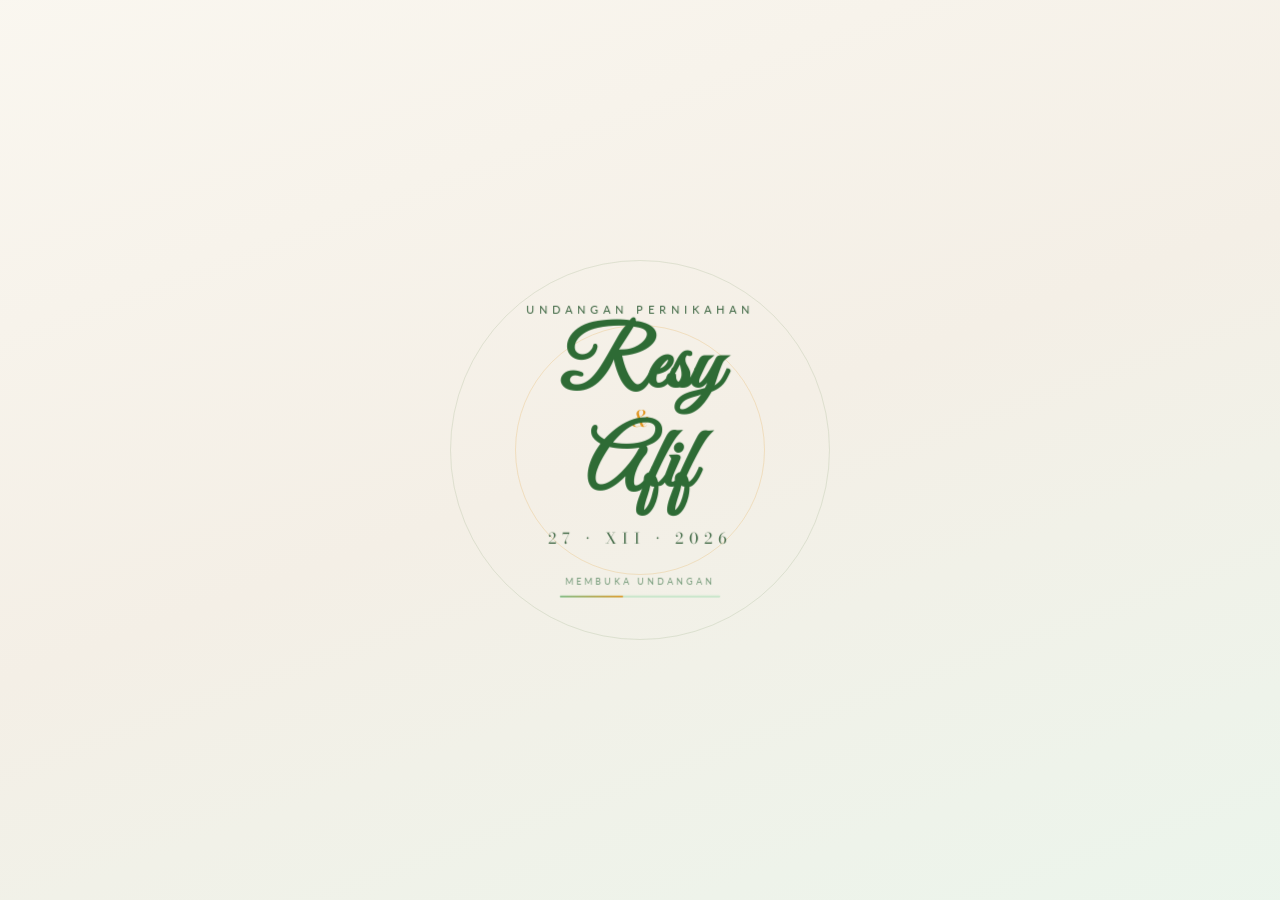
==== commit 22c2b133: "Update index.html" ====
--- a/index.html
+++ b/index.html
@@ -7,12 +7,11 @@
 <meta property="og:title" content="The Wedding of Resy & Afif"/>
 <meta property="og:description" content="27 Desember 2026 · Cilaja Hilir, Sindanglaya, Kab. Bandung"/>
 <script src="https://cdnjs.cloudflare.com/ajax/libs/gsap/3.12.5/gsap.min.js"></script>
-<!-- PERBAIKAN: Memuat variasi font Playfair Display, Cormorant Garamond, dan Lato yang lebih lengkap dan luwes dari Google Fonts -->
-<link href="https://fonts.googleapis.com/css2?family=Playfair+Display:ital,wght@0,400;0,500;0,600;0,700;1,400;1,500;1,600&family=Cormorant+Garamond:ital,wght@0,400;0,500;0,600;0,700;1,400;1,500&family=Lato:wght@300;400;700&display=swap" rel="stylesheet"/>
+<!-- PEMBARUAN FONT: Memuat kombinasi font serif mewah Bodoni Moda dan font kaligrafi romantis Great Vibes dari Google Fonts -->
+<link href="https://fonts.googleapis.com/css2?family=Bodoni+Moda:ital,wght@0,400;0,600;1,400&family=Great+Vibes&family=Lato:wght@300;400&display=swap" rel="stylesheet"/>
 <style>
 /* ═══════════════════════════════════
    VARIABLE WARNA & DASAR (Broken White Theme)
-   Dominan Broken White dengan Aksen Hijau, Kuning, Oranye & Putih
 ═══════════════════════════════════ */
 :root {
   --white:      #FFFFFF;
@@ -47,13 +46,12 @@
 
 *{margin:0;padding:0;box-sizing:border-box;}
 html { scroll-behavior:smooth; }
-body { font-family:'Cormorant Garamond', serif; background:var(--broken-white); color:var(--dark); overflow-x:hidden; -webkit-font-smoothing: antialiased; }
-
-/* ── ANIMASI KEYFRAMES BERSAMA ── */
+body { font-family:'Bodoni Moda', serif; background:var(--broken-white); color:var(--dark); overflow-x:hidden; -webkit-font-smoothing: antialiased; }
+
+/* ── ANIMASI KEYFRAMES ── */
 @keyframes fadeIn    { from{opacity:0} to{opacity:1} }
 @keyframes slideUp   { from{opacity:0;transform:translateY(30px)} to{opacity:1;transform:translateY(0)} }
 @keyframes floatY    { 0%,100%{transform:translateY(0)} 50%{transform:translateY(-12px)} }
-@keyframes floatYR   { 0%,100%{transform:translateY(0) rotate(0deg)} 50%{transform:translateY(-8px) rotate(3deg)} }
 @keyframes ringSpin  { to{transform:translate(-50%,-50%) rotate(360deg)} }
 @keyframes ringSpinR { to{transform:translate(-50%,-50%) rotate(-360deg)} }
 @keyframes borderDance {
@@ -75,7 +73,11 @@
   0%, 100% { transform: scale(1); box-shadow: 0 2px 8px rgba(46,107,53,0.1); }
   50% { transform: scale(1.03); box-shadow: 0 6px 20px rgba(224,149,32,0.2); border-color: var(--yellow-mid); }
 }
-@keyframes hintBob { 0%,100%{transform:translateX(-50%) translateY(0)} 50%{transform:translateX(-50%) translateY(5px)} }
+/* Memperbaiki arah goyangan bobbing penunjuk agar presisi di tengah koordinat X */
+@keyframes hintBob { 
+  0%,100% { transform: translateX(-50%) translateY(0); } 
+  50% { transform: translateX(-50%) translateY(6px); } 
+}
 
 /* Latar Belakang & Panggung Ornamen */
 .bg-layer { position:fixed; inset:-20px; pointer-events:none; z-index:0; background: linear-gradient(160deg, #FAF7F0 0%, #F4EFE6 50%, #EBF5EC 100%); transition: transform 0.2s ease-out; will-change: transform; }
@@ -95,16 +97,16 @@
 .d-fore { position:absolute; inset:0; transform:translateZ(120px) scale(0.85); pointer-events:none; filter:blur(1.5px); }
 .d-ui { position:absolute; inset:0; transform:translateZ(200px) scale(0.78); display:flex; flex-direction:column; align-items:center; justify-content:center; }
 
-/* PERBAIKAN FONT LAYAR DEPAN: Mengubah struktur teks awal agar mengalir luwes dan memiliki ketebalan kontras */
+/* Tipografi Pembuka yang Diperhalus */
 .l-tag { font-family: 'Lato', sans-serif; font-size:11px; letter-spacing:5px; text-transform:uppercase; color:var(--text-mid); margin-bottom:18px; animation:fadeUp 0.8s 0.3s both; font-weight: 400; }
-.l-bride { font-size:clamp(54px, 13vw, 80px); color:var(--green); font-weight:500; font-family:'Playfair Display', serif; font-style: italic; line-height:0.95; text-shadow:0 2px 14px rgba(46,107,53,0.1); animation:fadeUp 0.9s 0.5s both; }
-.l-amp { font-family:'Playfair Display', serif; font-style:italic; color:var(--orange); font-size:1.1em; display:block; line-height:0.9; font-weight: 400; }
-.l-groom { font-size:clamp(54px, 13vw, 80px); color:var(--green); font-weight:500; font-family:'Playfair Display', serif; font-style: italic; line-height:0.95; text-shadow:0 2px 14px rgba(46,107,53,0.1); animation:fadeUp 0.9s 0.7s both; }
-.l-date { font-family: 'Cormorant Garamond', serif; font-size:16px; letter-spacing:6px; color:var(--text-mid); margin:18px 0; animation:fadeUp 0.8s 1.1s both; font-weight: 600; }
+.l-bride { font-size:clamp(56px, 14vw, 84px); color:var(--green); font-family:'Great Vibes', cursive; line-height:0.85; animation:fadeUp 0.9s 0.5s both; }
+.l-amp { font-family:'Bodoni Moda', serif; font-style:italic; color:var(--orange); font-size:1.4em; display:block; line-height:0.9; margin: 4px 0; }
+.l-groom { font-size:clamp(56px, 14vw, 84px); color:var(--green); font-family:'Great Vibes', cursive; line-height:0.85; animation:fadeUp 0.9s 0.7s both; }
+.l-date { font-family: 'Bodoni Moda', serif; font-size:15px; letter-spacing:6px; color:var(--text-mid); margin:22px 0 14px; font-weight: 400; }
 
 .l-guest { background:var(--white); border:1px solid var(--green-pale); border-radius:8px; padding:12px 24px; margin:10px auto; display:none; backdrop-filter:blur(6px); box-shadow: 0 4px 15px rgba(0,0,0,0.04); }
 .l-guest-to { font-family: 'Lato', sans-serif; font-size:10px; letter-spacing:3px; color:var(--text-lt); text-transform: uppercase; }
-.l-guest-name { font-size:22px; font-style:italic; color:var(--orange); font-family:'Playfair Display', serif; font-weight: 600; margin-top: 4px; }
+.l-guest-name { font-size:24px; color:var(--orange); font-family:'Great Vibes', cursive; margin-top: 4px; }
 .l-prog { margin-top:26px; animation:fadeUp 0.8s 1.4s both; }
 .l-prog-lbl { font-family: 'Lato', sans-serif; font-size:9px; letter-spacing:3px; color:var(--text-lt); margin-bottom:9px; text-align:center; }
 .l-prog-bar { width:160px; height:2px; background:var(--green-pale); border-radius:2px; margin:0 auto; overflow:hidden; }
@@ -121,8 +123,7 @@
 .env-lines { position:absolute; inset:0; background: linear-gradient(135deg,transparent 49.5%,rgba(255,255,255,0.08) 49.5%,rgba(255,255,255,0.08) 50.5%,transparent 50.5%), linear-gradient(-135deg,transparent 49.5%,rgba(255,255,255,0.08) 49.5%,rgba(255,255,255,0.08) 50.5%,transparent 50.5%); }
 .env-inner { position:absolute; inset:0; display:flex; flex-direction:column; align-items:center; justify-content:center; gap:4px; }
 
-/* PERBAIKAN FONT AMPLOP KELUAR: Menyelaraskan teks tulisan di badan luar amplop */
-.env-cpl { font-size:18px; font-style:italic; color:var(--white); letter-spacing:2px; font-family:'Playfair Display', serif; font-weight: 500; text-shadow: 0 2px 4px rgba(0,0,0,0.15); }
+.env-cpl { font-size:22px; color:var(--white); font-family:'Great Vibes', cursive; text-shadow: 0 2px 4px rgba(0,0,0,0.15); }
 .env-dt { font-family: 'Lato', sans-serif; font-size:10px; color:var(--sage-pale); letter-spacing:3px; }
 
 .env-flap-w { position:absolute; top:0; left:0; right:0; height:56%; perspective:700px; perspective-origin:50% 0%; overflow:visible; z-index:5;}
@@ -137,13 +138,14 @@
   pointer-events: none; 
 }
 
-.env-hint { font-family: 'Lato', sans-serif; font-size:10px; letter-spacing:3px; color:var(--text-mid); white-space:nowrap; animation:hintBob 2s ease-in-out infinite; font-weight: 600; text-transform: uppercase; }
+/* PERBAIKAN KOORDINAT: Menambahkan pembatas transform kiri kanan agar teks berada tepat di tengah-tengah bawah surat */
+.env-hint { position:absolute; bottom:-40px; left:50%; font-family: 'Lato', sans-serif; font-size:10px; letter-spacing:3px; color:var(--text-mid); white-space:nowrap; animation:hintBob 2s ease-in-out infinite; font-weight: 600; text-transform: uppercase; }
 
 .env-paper { position:absolute; top:calc(100% - 12px); left:50%; transform:translateX(-50%); width:94%; background:var(--white); border-radius:0 0 8px 8px; border:1px solid var(--green-pale); border-top:none; padding:0; opacity:0; will-change:transform,opacity; z-index:3; box-shadow:0 16px 48px rgba(46,107,53,0.12); }
 .paper-inner { padding:18px 16px 22px; overflow:visible; max-height:none; padding-bottom: 40px; }
 .paper-orn { text-align:center; color:var(--orange); font-size:14px; margin-bottom:10px; }
-.paper-arabic { font-family: 'Cormorant Garamond', serif; font-size:20px; text-align:center; color:var(--green); margin-bottom:8px; font-weight: 600; }
-.paper-couple { font-size:24px; font-style:italic; text-align:center; color:var(--green); font-family:'Playfair Display', serif; margin-bottom:2px; font-weight: 500; }
+.paper-arabic { font-family: 'Bodoni Moda', serif; font-size:18px; text-align:center; color:var(--green); margin-bottom:8px; font-weight: 600; }
+.paper-couple { font-size:26px; text-align:center; color:var(--green); font-family:'Great Vibes', cursive; margin-bottom:2px; }
 .paper-tag { font-family: 'Lato', sans-serif; font-size:8px; letter-spacing:3px; text-align:center; color:var(--text-mid); margin-bottom:14px; text-transform: uppercase; }
 .paper-hr { border:none; border-top:1px solid var(--green-pale); margin:10px 0; }
 
@@ -154,9 +156,9 @@
 .pol:nth-child(3){transform:rotate(5deg);}
 .pol:hover { transform:rotate(0deg) scale(1.05)!important; z-index:10; }
 .pol img { width:100%; aspect-ratio:1; object-fit:cover; display:block; }
-.pol-cap { text-align:center; font-size:8px; color:var(--text-mid); margin-top:5px; font-family:'Playfair Display', serif; font-style:italic; font-weight: 600; }
-.paper-quote { font-size:14px; font-style:italic; text-align:center; color:var(--text-mid); line-height:1.75; font-family:'Playfair Display', serif; padding:12px 8px; border-top:1px solid var(--green-pale); border-bottom:1px solid var(--green-pale); margin:4px 0 12px; }
-.paper-quote-names { font-size:11px; text-align:center; color:var(--orange); letter-spacing:2px; margin-bottom:14px; font-weight: 600; font-family: 'Cormorant Garamond', serif; }
+.pol-cap { text-align:center; font-size:8px; color:var(--text-mid); margin-top:5px; font-family: 'Lato', sans-serif; font-style:italic; font-weight: 600; }
+.paper-quote { font-size:14px; font-style:italic; text-align:center; color:var(--text-mid); line-height:1.75; font-family:'Bodoni Moda', serif; padding:12px 8px; border-top:1px solid var(--green-pale); border-bottom:1px solid var(--green-pale); margin:4px 0 12px; }
+.paper-quote-names { font-size:15px; text-align:center; color:var(--orange); letter-spacing:2px; margin-bottom:14px; font-family: 'Great Vibes', cursive; }
 
 .paper-cta { 
   display:flex; align-items:center; justify-content:center; gap:8px;
@@ -166,7 +168,7 @@
   border: 1.5px dashed var(--green-mid); 
   border-radius: 25px; 
   font-size:15px; letter-spacing:1px; cursor:pointer; text-align:center; 
-  font-family:'Playfair Display', serif; font-style: italic; text-decoration:none; font-weight: 500;
+  font-family:'Bodoni Moda', serif; font-style: italic; text-decoration:none; font-weight: 600;
   animation: flowerPulse 2.5s ease-in-out infinite;
   transition: all 0.2s ease;
 }
@@ -187,8 +189,8 @@
 
 section { position:relative; }
 .sec-header { text-align:center; padding:56px 24px 28px; }
-.sec-title { font-family:'Playfair Display', serif; font-size:clamp(30px, 6vw, 44px); color:var(--green); font-weight:600; margin:10px 0; font-style: italic; }
-.sec-sub { font-size:15px; color:var(--text-mid); font-style:italic; margin-top:6px; font-family: 'Cormorant Garamond', serif; }
+.sec-title { font-family:'Bodoni Moda', serif; font-size:clamp(30px, 6vw, 44px); color:var(--green); font-weight:600; margin:10px 0; font-style: italic; }
+.sec-sub { font-size:15px; color:var(--text-mid); font-style:italic; margin-top:6px; font-family: 'Bodoni Moda', serif; }
 
 .orn { display:flex; align-items:center; gap:10px; margin:10px auto; max-width:260px; }
 .orn::before,.orn::after { content:''; flex:1; height:1px; }
@@ -200,11 +202,11 @@
 /* Komponen Sections */
 .hero { background: linear-gradient(180deg, var(--white) 0%, var(--broken-white) 100%); padding:60px 24px; text-align:center; min-height:55vh; display:flex; align-items:center; justify-content:center; }
 .hero-inner { max-width:600px; position:relative; z-index:2; }
-.hero-bismillah { font-family:'Playfair Display', serif; font-size:32px; color:var(--green); margin-bottom:24px; letter-spacing:2px; font-weight: 500; }
-.hero-ayat { font-size:17px; line-height:1.9; color:var(--text-mid); font-style:italic; max-width:480px; margin:0 auto; font-family: 'Cormorant Garamond', serif; }
+.hero-bismillah { font-family:'Bodoni Moda', serif; font-size:32px; color:var(--green); margin-bottom:24px; letter-spacing:2px; font-weight: 500; }
+.hero-ayat { font-size:16px; line-height:1.9; color:var(--text-mid); font-style:italic; max-width:480px; margin:0 auto; font-family: 'Bodoni Moda', serif; }
 .hero-ayat-src { font-family: 'Lato', sans-serif; font-size:11px; color:var(--orange); letter-spacing:2px; margin-top:10px; font-weight: 700; text-transform: uppercase; }
-.hero-announce { font-size:16px; color:var(--text-mid); margin:24px 0 8px; font-family: 'Cormorant Garamond', serif; }
-.hero-guest { font-family:'Playfair Display', serif; font-size:30px; font-style:italic; color:var(--orange); min-height:38px; font-weight: 600; }
+.hero-announce { font-size:16px; color:var(--text-mid); margin:24px 0 8px; font-family: 'Bodoni Moda', serif; }
+.hero-guest { font-family:'Great Vibes', cursive; font-size:36px; color:var(--orange); min-height:38px; }
 
 .couple-sec { background:var(--white); padding-bottom:60px; }
 .couple-grid { display:grid; grid-template-columns: 1fr auto 1fr; align-items:center; gap:16px; padding:0 24px; max-width:600px; margin:0 auto; }
@@ -213,11 +215,10 @@
 .photo-wrap img { width:100%; height:100%; object-fit:cover; border-radius:6px; }
 .photo-border { position:absolute; inset:-6px; border:2px solid var(--green-lt); border-radius:6px; animation:borderDance 4s ease-in-out infinite; opacity:0.6; }
 .photo-badge { position:absolute; bottom:-11px; left:50%; transform:translateX(-50%); background:var(--orange); color:var(--white); font-family: 'Lato', sans-serif; font-size:9px; padding:3px 10px; border-radius:20px; letter-spacing:1px; white-space:nowrap; text-transform: uppercase; }
-/* Nama mempelai di halaman utama dibuat condong miring dengan sentuhan glamor serif */
-.couple-name { font-family:'Playfair Display', serif; font-size:32px; font-style:italic; color:var(--green); margin-top:22px; font-weight: 500; }
-.couple-full { font-family: 'Cormorant Garamond', serif; font-size:15px; color:var(--text-mid); font-weight: 600; margin:4px 0 6px; letter-spacing: 0.5px; }
-.couple-parents { font-size:13px; color:var(--text-lt); line-height:1.8; font-family: 'Cormorant Garamond', serif; }
-.couple-and { font-family:'Playfair Display', serif; font-size:58px; font-style:italic; color:var(--orange); line-height:1; text-align:center; font-weight: 400; }
+.couple-name { font-family:'Great Vibes', cursive; font-size:38px; color:var(--green); margin-top:16px; }
+.couple-full { font-family: 'Bodoni Moda', serif; font-size:15px; color:var(--text-mid); font-weight: 600; margin:4px 0 6px; letter-spacing: 0.5px; }
+.couple-parents { font-size:13px; color:var(--text-lt); line-height:1.8; font-family: 'Bodoni Moda', serif; }
+.couple-and { font-family:'Great Vibes', cursive; font-size:58px; color:var(--orange); line-height:1; text-align:center; }
 
 .event-sec { background: var(--broken-white); padding-bottom:60px; }
 .event-cards { display:flex; align-items:center; justify-content:center; flex-wrap:wrap; gap:20px; padding:0 20px; position:relative; z-index:2; }
@@ -226,20 +227,20 @@
 .event-icon { font-size:28px; margin-bottom:12px; }
 .event-type { font-family: 'Lato', sans-serif; font-size:10px; letter-spacing:3px; text-transform:uppercase; color:var(--orange); margin-bottom:14px; font-weight: 700; }
 .event-day { font-size:14px; color:var(--text-mid); letter-spacing:2px; font-weight: 600; }
-.event-date { font-family:'Playfair Display', serif; font-size:22px; color:var(--green); margin:6px 0 8px; font-weight: 600; font-style: italic; }
+.event-date { font-family:'Bodoni Moda', serif; font-size:22px; color:var(--green); margin:6px 0 8px; font-weight: 600; font-style: italic; }
 .event-time { font-size:15px; color:var(--text-mid); margin-bottom:12px; font-weight: 500; }
-.event-loc { font-size:14px; color:var(--text-lt); line-height:1.9; font-family: 'Cormorant Garamond', serif; }
+.event-loc { font-size:14px; color:var(--text-lt); line-height:1.9; font-family: 'Bodoni Moda', serif; }
 .event-div { font-size:28px; color:var(--orange); opacity:0.5; display:flex; align-items:center; }
 
 .cd-wrap { position:relative; z-index:2; margin-top:40px; text-align:center; padding:0 20px; }
 .cd-label { font-family: 'Lato', sans-serif; font-size:10px; letter-spacing:4px; color:var(--text-mid); margin-bottom:16px; font-weight: 700; text-transform: uppercase; }
 .cd-nums { display:flex; align-items:center; justify-content:center; gap:10px; }
 .cd-unit { text-align:center; }
-.cd-num { font-family:'Playfair Display', serif; font-size:52px; color:var(--green); line-height:1; min-width:60px; font-weight: 600; }
+.cd-num { font-family:'Bodoni Moda', serif; font-size:48px; color:var(--green); line-height:1; min-width:60px; font-weight: 600; }
 .cd-lbl { font-family: 'Lato', sans-serif; font-size:9px; letter-spacing:2px; color:var(--text-lt); text-transform:uppercase; font-weight: 600; }
 .cd-sep { font-size:40px; color:var(--orange); opacity:0.4; margin-bottom:18px; }
 .map-wrap { position:relative; z-index:2; margin-top:30px; text-align:center; }
-.map-btn { display:inline-block; padding:12px 30px; border:1px solid var(--green-lt); border-radius:6px; color:var(--green); background: var(--white); text-decoration:none; font-size:14px; letter-spacing:1px; transition:all 0.3s; font-weight: 700; box-shadow: 0 4px 15px rgba(0,0,0,0.02); font-family: 'Cormorant Garamond', serif; }
+.map-btn { display:inline-block; padding:12px 30px; border:1px solid var(--green-lt); border-radius:6px; color:var(--green); background: var(--white); text-decoration:none; font-size:14px; letter-spacing:1px; transition:all 0.3s; font-weight: 700; box-shadow: 0 4px 15px rgba(0,0,0,0.02); font-family: 'Bodoni Moda', serif; }
 .map-btn:hover { background:var(--green-bg); color:var(--green); border-color:var(--green); }
 
 .gallery-sec { background:var(--white); padding-bottom:60px; }
@@ -254,26 +255,26 @@
 
 .story-sec { background:var(--broken-white); padding-bottom:60px; }
 .story-content { flex:1; background:var(--white); border-radius:10px; padding:25px; border:1px solid var(--green-pale); box-shadow:0 4px 20px rgba(0,0,0,0.03); }
-.story-text { font-size:15px; color:var(--text-mid); line-height:1.9; font-family: 'Cormorant Garamond', serif; font-style: italic; }
+.story-text { font-size:15px; color:var(--text-mid); line-height:1.9; font-family: 'Bodoni Moda', serif; font-style: italic; }
 .story-video { margin-top:14px; border-radius:8px; overflow:hidden; aspect-ratio:9/16; background:transparent; box-shadow: 0 4px 15px rgba(0,0,0,0.1); }
 
 .rsvp-sec { background:var(--white); padding-bottom:60px; }
 .rsvp-form { max-width:500px; margin:0 auto 32px; padding:0 20px; }
 .f-group { margin-bottom:16px; }
 .f-label { display:block; font-size:10px; letter-spacing:2px; text-transform:uppercase; color:var(--green); margin-bottom:8px; font-weight:700; font-family:'Lato', sans-serif; }
-.f-input { width:100%; padding:11px 14px; border:1.5px solid var(--green-pale); border-radius:6px; font-family:'Cormorant Garamond', serif; font-size:16px; color:var(--dark); background:var(--broken-white); outline:none; transition:border-color 0.2s, background 0.2s; font-weight: 500; }
+.f-input { width:100%; padding:11px 14px; border:1.5px solid var(--green-pale); border-radius:6px; font-family:'Bodoni Moda', serif; font-size:16px; color:var(--dark); background:var(--broken-white); outline:none; transition:border-color 0.2s, background 0.2s; font-weight: 500; }
 .f-input:focus { border-color:var(--green-mid); background:var(--white); }
 textarea.f-input { resize:vertical; min-height:80px; }
 .radio-row { display:flex; gap:8px; }
 .radio-opt { flex:1; padding:10px 8px; border:1.5px solid var(--green-pale); border-radius:6px; text-align:center; cursor:pointer; font-size:13px; color:var(--text-mid); transition:all 0.2s; background: var(--white); font-family: 'Lato', sans-serif; font-weight: 400; text-transform: uppercase; letter-spacing: 0.5px; }
 .radio-opt.sel { border-color:var(--green-mid); background:var(--green-bg); color:var(--green); font-weight:700; }
-.btn-main { width:100%; padding:14px; background:linear-gradient(135deg, var(--green) 0%, var(--green-mid) 100%); color:var(--white); border:none; border-radius:6px; font-family:'Playfair Display', serif; font-size:18px; letter-spacing:3px; cursor:pointer; transition:all 0.3s; font-style: italic; }
+.btn-main { width:100%; padding:14px; background:linear-gradient(135deg, var(--green) 0%, var(--green-mid) 100%); color:var(--white); border:none; border-radius:6px; font-family:'Bodoni Moda', serif; font-size:18px; letter-spacing:3px; cursor:pointer; transition:all 0.3s; font-style: italic; }
 .btn-main:hover { transform:translateY(-2px); box-shadow:0 6px 20px rgba(46,107,53,0.25); }
 
 .rsvp-list { max-width:500px; margin:0 auto; padding:0 20px; }
 .rsvp-item { display:flex; align-items:center; justify-content:space-between; padding:12px 16px; background:var(--broken-white); border:1px solid var(--green-pale); border-radius:8px; margin-bottom:8px; }
-.rsvp-name { font-family:'Playfair Display', serif; font-size:17px; color:var(--green); font-weight: 600; font-style: italic; }
-.rsvp-detail { font-size:13px; color:var(--text-mid); margin-top:2px; font-family: 'Cormorant Garamond', serif; }
+.rsvp-name { font-family:'Great Vibes', cursive; font-size:22px; color:var(--green); }
+.rsvp-detail { font-size:13px; color:var(--text-mid); margin-top:2px; font-family: 'Bodoni Moda', serif; }
 .badge { font-family: 'Lato', sans-serif; font-size:10px; padding:4px 12px; border-radius:20px; font-weight:700; white-space:nowrap; text-transform: uppercase; letter-spacing: 0.5px; }
 .bh { background:#E8F5E9; color:#2E7D32; }
 .bt { background:#FFEBEE; color:#C62828; }
@@ -285,25 +286,25 @@
 .f-label.light { color:var(--green); }
 .wishes-list { max-width:500px; margin:0 auto; padding:0 20px; position:relative; z-index:2; }
 .wish-card { background:var(--white); border:1px solid var(--green-pale); border-radius:10px; padding:16px; margin-bottom:12px; box-shadow: 0 4px 15px rgba(0,0,0,0.02); }
-.wish-name { font-family:'Playfair Display', serif; font-size:18px; color:var(--green); font-weight: 600; font-style: italic; }
-.wish-text { font-size:15px; color:var(--text-mid); margin-top:6px; font-style:italic; line-height:1.7; font-family: 'Cormorant Garamond', serif; }
+.wish-name { font-family:'Great Vibes', cursive; font-size:22px; color:var(--green); }
+.wish-text { font-size:15px; color:var(--text-mid); margin-top:6px; font-style:italic; line-height:1.7; font-family: 'Bodoni Moda', serif; }
 .wish-time { font-size:11px; color:var(--text-lt); margin-top:8px; font-family: 'Lato', sans-serif; }
 
 .qr-sec { background:var(--white); padding-bottom:60px; }
 .qr-wrap { max-width:340px; margin:0 auto; padding:0 20px; }
 .qr-card { background:var(--broken-white); border:2px solid var(--green-pale); border-radius:12px; padding:28px 20px; text-align:center; box-shadow:0 4px 24px rgba(46,107,53,0.05); }
 .qr-header { font-family: 'Lato', sans-serif; font-size:10px; letter-spacing:3px; text-transform:uppercase; color:var(--orange); font-weight: 700; }
-.qr-couple { font-family:'Playfair Display', serif; font-size:28px; font-style:italic; color:var(--green); margin:6px 0; font-weight: 600; }
-.qr-detail { font-size:13px; color:var(--text-mid); margin-bottom:16px; font-family: 'Cormorant Garamond', serif; }
+.qr-couple { font-family:'Great Vibes', cursive; font-size:32px; color:var(--green); margin:6px 0; }
+.qr-detail { font-size:13px; color:var(--text-mid); margin-bottom:16px; font-family: 'Bodoni Moda', serif; }
 #qr-container { display:flex; justify-content:center; }
 #qr-container canvas,#qr-container img { border:6px solid white; border-radius:4px; }
-.qr-guest-val { font-family:'Playfair Display', serif; font-size:22px; font-style:italic; color:var(--orange); margin-top:4px; font-weight: 600; }
-.btn-outline { display:block; margin:16px auto 0; padding:10px 28px; background:var(--white); border:1.5px solid var(--green-lt); border-radius:6px; font-family:'Cormorant Garamond', serif; font-size:16px; color:var(--green); cursor:pointer; transition:all 0.3s; font-weight: 600; }
+.qr-guest-val { font-family:'Great Vibes', cursive; font-size:26px; color:var(--orange); margin-top:4px; }
+.btn-outline { display:block; margin:16px auto 0; padding:10px 28px; background:var(--white); border:1.5px solid var(--green-lt); border-radius:6px; font-family:'Bodoni Moda', serif; font-size:16px; color:var(--green); cursor:pointer; transition:all 0.3s; font-weight: 600; }
 .btn-outline:hover { background:var(--green-bg); border-color:var(--green); }
 
 .container-sec { background: linear-gradient(180deg, var(--broken-white) 0%, var(--white) 100%); padding:70px 24px; text-align:center; border-top: 1px solid var(--green-pale); }
-.closing-text { font-size:16px; color:var(--text-mid); line-height:1.9; margin:16px 0; font-family: 'Cormorant Garamond', serif; }
-.closing-couple { font-family:'Playfair Display', serif; font-size:34px; font-style:italic; color:var(--green); margin-top:20px; font-weight: 500; }
+.closing-text { font-size:16px; color:var(--text-mid); line-height:1.9; margin:16px 0; font-family: 'Bodoni Moda', serif; }
+.closing-couple { font-family:'Great Vibes', cursive; font-size:42px; color:var(--green); margin-top:20px; }
 
 /* Pemutar Musik Pojok Bawah */
 #bgm-player { position:fixed; bottom:20px; right:20px; z-index:999; display:none; align-items:center; gap:8px; background:rgba(255,255,255,0.95); border-radius:30px; padding:7px 14px 7px 7px; box-shadow:0 4px 18px rgba(46,107,53,0.1); border:1px solid var(--green-pale); backdrop-filter:blur(8px); }
@@ -315,7 +316,7 @@
 @media(max-width:700px){
   .couple-grid { grid-template-columns: 1fr auto 1fr; gap:10px; padding:0 12px; }
   .photo-wrap { width:120px; height:150px; }
-  .couple-name { font-size:24px; }
+  .couple-name { font-size:28px; }
   .couple-full { font-size:12px; }
   .couple-parents { font-size:11px; }
   .couple-and { font-size:42px; }
@@ -330,10 +331,7 @@
   <source src="jalaraning-tresna.mp3" type="audio/mpeg"/>
 </audio>
 
-<!-- Lapisan Background Utama -->
 <div class="bg-layer" id="parallaxBg"></div>
-
-<!-- Lapisan Ring Lingkaran Tengah -->
 <div class="ring" id="parallaxRing1" style="width:380px;height:380px;border-color:rgba(156,175,136,0.25);animation:ringSpin 36s linear infinite;transform:translate(-50%,-50%) rotate(0deg)"></div>
 <div class="ring" id="parallaxRing2" style="width:250px;height:250px;border-color:rgba(224,149,32,0.2);animation:ringSpinR 24s linear infinite;transform:translate(-50%,-50%) rotate(0deg)"></div>
 
@@ -379,7 +377,6 @@
       </div>
       <div class="env-flap-w"><div class="env-flap" id="envFlap"></div></div>
       
-      <!-- Vektor Bunga Matahari Sempurna Berlapis Dengan Inti yang Kontras Kompleks -->
       <div class="env-seal" id="envSeal">
         <svg viewBox="0 0 100 100" width="100%" height="100%">
           <circle cx="50" cy="50" r="32" fill="#FFD700" />
@@ -677,10 +674,10 @@
 function getParam(k) { return new URLSearchParams(location.search).get(k) || ''; }
 function toast(msg) { const t = document.getElementById('toast'); t.textContent = msg; t.classList.add('show'); setTimeout(() => t.classList.remove('show'), 2800); }
 
-// Kelopak Bunga Gugur Berwarna-Warni (Kuning, Oren, Putih) & Daun Sage
+// Kelopak Bunga Gugur Berwarna-Warni (Kuning, Oren, Putih) & Daun Sage[cite: 1]
 (function createFallingElements(){
   const c = document.getElementById('petal-wrap');
-  const flowerColors = ['#FFD700', '#F5D060', '#E09520', '#FFFFFF'];
+  const flowerColors = ['#FFD700', '#F5D060', '#E09520', '#FFFFFF']; //[cite: 1]
   
   for(let i=0; i<32; i++){
     const p = document.createElement('div'); 
@@ -693,7 +690,7 @@
     const isLeaf = Math.random() > 0.8; 
     
     const size = isLeaf ? (6 + Math.random() * 5) : (14 + Math.random() * 8);
-    const randomColor = flowerColors[i % flowerColors.length]; 
+    const randomColor = flowerColors[i % flowerColors.length]; //[cite: 1]
     
     if (isLeaf) {
       p.style.cssText = `
@@ -742,137 +739,137 @@
 }
 document.addEventListener('click',function f(){ tryPlay(); document.removeEventListener('click',f); },{once:true});
 
-// Aktivasi Efek Parallax Interaktif Kursor
+// Aktivasi Efek Parallax Interaktif Kursor[cite: 1]
 document.addEventListener('mousemove', e => {
-  if(document.getElementById('main').style.display === 'block') return;
+  if(document.getElementById('main').style.display === 'block') return; //[cite: 1]
   
-  const cx = (e.clientX / window.innerWidth - 0.5) * 20;  
-  const cy = (e.clientY / window.innerHeight - 0.5) * 15; 
+  const cx = (e.clientX / window.innerWidth - 0.5) * 20;  //[cite: 1]
+  const cy = (e.clientY / window.innerHeight - 0.5) * 15; //[cite: 1]
   
-  gsap.to('#parallaxBg', { x: -cx * 0.8, y: -cy * 0.8, duration: 1.2, ease: 'power1.out' });
-  gsap.to('#parallaxRing1', { x: cx * 0.4, y: cy * 0.4, duration: 1.5, ease: 'power1.out' });
-  gsap.to('#parallaxRing2', { x: -cx * 0.6, y: -cy * 0.6, duration: 1.8, ease: 'power1.out' });
+  gsap.to('#parallaxBg', { x: -cx * 0.8, y: -cy * 0.8, duration: 1.2, ease: 'power1.out' }); //[cite: 1]
+  gsap.to('#parallaxRing1', { x: cx * 0.4, y: cy * 0.4, duration: 1.5, ease: 'power1.out' }); //[cite: 1]
+  gsap.to('#parallaxRing2', { x: -cx * 0.6, y: -cy * 0.6, duration: 1.8, ease: 'power1.out' }); //[cite: 1]
   
-  gsap.to('.d-back', { rotateY: cx * 0.4, rotateX: -cy * 0.4, duration: 1.8, ease: 'power1.out' });
-  gsap.to('.d-mid', { x: cx * 0.5, y: cy * 0.4, duration: 1.4, ease: 'power1.out' });
-  gsap.to('.d-fore', { x: cx * 1.6, y: cy * 1.2, duration: 0.9, ease: 'power1.out' });
+  gsap.to('.d-back', { rotateY: cx * 0.4, rotateX: -cy * 0.4, duration: 1.8, ease: 'power1.out' }); //[cite: 1]
+  gsap.to('.d-mid', { x: cx * 0.5, y: cy * 0.4, duration: 1.4, ease: 'power1.out' }); //[cite: 1]
+  gsap.to('.d-fore', { x: cx * 1.6, y: cy * 1.2, duration: 0.9, ease: 'power1.out' }); //[cite: 1]
 }, { passive: true });
 
-// Transisi ke Layar Amplop
+// Transisi ke Layar Amplop[cite: 1]
 function showEnv(){
-  const land=document.getElementById('s-land');
-  const env=document.getElementById('s-env');
-  gsap.to(land,{opacity:0,scale:1.05,duration:0.75,onComplete:()=>{
-    land.style.display='none'; env.style.display='flex';
-    gsap.to(env,{opacity:1,duration:0.6});
+  const land=document.getElementById('s-land'); //[cite: 1]
+  const env=document.getElementById('s-env'); //[cite: 1]
+  gsap.to(land,{opacity:0,scale:1.05,duration:0.75,onComplete:()=>{ //[cite: 1]
+    land.style.display='none'; env.style.display='flex'; //[cite: 1]
+    gsap.to(env,{opacity:1,duration:0.6}); //[cite: 1]
   }});
 }
 window.addEventListener('load',()=>{
-  const fill=document.getElementById('lFill');
-  const dur=3000, start=Date.now();
+  const fill=document.getElementById('lFill'); //[cite: 1]
+  const dur=3000, start=Date.now(); //[cite: 1]
   (function tick(){
-    const p=Math.min((Date.now()-start)/dur*100,100); fill.style.width=p+'%';
-    if(p<100) requestAnimationFrame(tick); else setTimeout(showEnv,200);
+    const p=Math.min((Date.now()-start)/dur*100,100); fill.style.width=p+'%'; //[cite: 1]
+    if(p<100) requestAnimationFrame(tick); else setTimeout(showEnv,200); //[cite: 1]
   })();
 });
 
-// Mekanik Pembuka Amplop & Pergeseran Wadah
+// Mekanik Pembuka Amplop & Pergeseran Wadah[cite: 1]
 function openEnv(){
-  if(envOpened)return; envOpened=true;
-  document.getElementById('envHint').style.opacity='0';
-  gsap.timeline()
-    .to('#envSeal',{scale:0,opacity:0,duration:0.3})
-    .to('#envFlap',{rotationX:-185,duration:0.8,transformOrigin:'top center'},'-=0.1')
-    .to('#envPaper',{top:'100%',opacity:1,duration:0.8})
-    .call(()=>{ document.getElementById('envScrollBox').style.transform = 'translateY(-22%)'; },null,'-=0.6');
-}
-
-// PEMICU SPA
+  if(envOpened)return; envOpened=true; //[cite: 1]
+  document.getElementById('envHint').style.opacity='0'; //[cite: 1]
+  gsap.timeline() //[cite: 1]
+    .to('#envSeal',{scale:0,opacity:0,duration:0.3}) //[cite: 1]
+    .to('#envFlap',{rotationX:-185,duration:0.8,transformOrigin:'top center'},'-=0.1') //[cite: 1]
+    .to('#envPaper',{top:'100%',opacity:1,duration:0.8}) //[cite: 1]
+    .call(()=>{ document.getElementById('envScrollBox').style.transform = 'translateY(-22%)'; },null,'-=0.6'); //[cite: 1]
+}
+
+// PEMICU SPA[cite: 1]
 function showMainInvitation() {
-  const env = document.getElementById('s-env');
-  const main = document.getElementById('main');
-  const player = document.getElementById('bgm-player');
+  const env = document.getElementById('s-env'); //[cite: 1]
+  const main = document.getElementById('main'); //[cite: 1]
+  const player = document.getElementById('bgm-player'); //[cite: 1]
   
-  gsap.to(env, { opacity: 0, scale: 0.9, duration: 0.6, onComplete: () => {
-    env.style.display = 'none';
-    main.style.display = 'block';
-    player.style.display = 'flex';
-    gsap.to(main, { opacity: 1, duration: 0.6 });
+  gsap.to(env, { opacity: 0, scale: 0.9, duration: 0.6, onComplete: () => { //[cite: 1]
+    env.style.display = 'none'; //[cite: 1]
+    main.style.display = 'block'; //[cite: 1]
+    player.style.display = 'flex'; //[cite: 1]
+    gsap.to(main, { opacity: 1, duration: 0.6 }); //[cite: 1]
     
-    initMainContent();
+    initMainContent(); //[cite: 1]
   }});
 }
 
 function selectValidMap() {
-  const mapLinks = document.querySelectorAll('.map-btn');
-  mapLinks.forEach(link => {
-    link.href = "https://maps.google.com/?q=Cilaja+Hilir+Sindanglaya+Kab+Bandung";
+  const mapLinks = document.querySelectorAll('.map-btn'); //[cite: 1]
+  mapLinks.forEach(link => { //[cite: 1]
+    link.href = "https://maps.google.com/?q=Cilaja+Hilir+Sindanglaya+Kab+Bandung"; //[cite: 1]
   });
 }
 
 function initMainContent() {
-  const target = new Date('2026-12-27T08:00:00+07:00');
+  const target = new Date('2026-12-27T08:00:00+07:00'); //[cite: 1]
   setInterval(()=>{
-    const diff = target - Date.now();
-    const pad = n => String(Math.floor(n)).padStart(2,'0');
-    if(diff>0){
-      document.getElementById('cd-d').textContent = pad(diff/86400000);
-      document.getElementById('cd-h').textContent = pad((diff%86400000)/3600000);
-      document.getElementById('cd-m').textContent = pad((diff%3600000)/60000);
-      document.getElementById('cd-s').textContent = pad((diff%60000)/1000);
+    const diff = target - Date.now(); //[cite: 1]
+    const pad = n => String(Math.floor(n)).padStart(2,'0'); //[cite: 1]
+    if(diff>0){ //[cite: 1]
+      document.getElementById('cd-d').textContent = pad(diff/86400000); //[cite: 1]
+      document.getElementById('cd-h').textContent = pad((diff%86400000)/3600000); //[cite: 1]
+      document.getElementById('cd-m').textContent = pad((diff%3600000)/60000); //[cite: 1]
+      document.getElementById('cd-s').textContent = pad((diff%60000)/1000); //[cite: 1]
     }
   },1000);
 
   const obs = new IntersectionObserver(entries => {
-    entries.forEach(e => { if (e.isIntersecting) e.target.classList.add('visible'); });
+    entries.forEach(e => { if (e.isIntersecting) e.target.classList.add('visible'); }); //[cite: 1]
   }, { threshold: 0.1 });
-  document.querySelectorAll('.reveal').forEach(el => obs.observe(el));
-
-  loadRsvp(); loadWishes();
-  selectValidMap();
+  document.querySelectorAll('.reveal').forEach(el => obs.observe(el)); //[cite: 1]
+
+  loadRsvp(); loadWishes(); //[cite: 1]
+  selectValidMap(); //[cite: 1]
   
-  const c = document.getElementById('qr-container');
-  if(c) {
-    c.innerHTML = '';
-    new QRCode(c, { text: `GUEST:${guestName}`, width: 150, height: 150, colorDark: '#2E6B35' });
-    document.getElementById('qr-name-display').textContent = guestName || 'Tamu Undangan';
+  const c = document.getElementById('qr-container'); //[cite: 1]
+  if(c) { //[cite: 1]
+    c.innerHTML = ''; //[cite: 1]
+    new QRCode(c, { text: `GUEST:${guestName}`, width: 150, height: 150, colorDark: '#2E6B35' }); //[cite: 1]
+    document.getElementById('qr-name-display').textContent = guestName || 'Tamu Undangan'; //[cite: 1]
   }
 }
 
 async function loadRsvp() {
-  const el = document.getElementById('rsvp-list'); if(!el) return;
-  const data = (await sb.get('rsvp')) || fallRsvp;
-  el.innerHTML = data.map(r => `<div class="rsvp-item"><div class="rsvp-name">${r.name}</div><span class="badge bh">✓ Hadir</span></div>`).join('');
+  const el = document.getElementById('rsvp-list'); if(!el) return; //[cite: 1]
+  const data = (await sb.get('rsvp')) || fallRsvp; //[cite: 1]
+  el.innerHTML = data.map(r => `<div class="rsvp-item"><div class="rsvp-name">${r.name}</div><span class="badge bh">✓ Hadir</span></div>`).join(''); //[cite: 1]
 }
 async function loadWishes() {
-  const el = document.getElementById('wishes-list'); if(!el) return;
-  const data = (await sb.get('wishes')) || fallWishes;
-  el.innerHTML = data.map(w => `<div class="wish-card"><div class="wish-name">${w.name}</div><div class="wish-text">"${w.text}"</div></div>`).join('');
+  const el = document.getElementById('wishes-list'); if(!el) return; //[cite: 1]
+  const data = (await sb.get('wishes')) || fallWishes; //[cite: 1]
+  el.innerHTML = data.map(w => `<div class="wish-card"><div class="wish-name">${w.name}</div><div class="wish-text">"${w.text}"</div></div>`).join(''); //[cite: 1]
 }
 async function submitRsvp() {
-  const name = document.getElementById('rsvp-name').value.trim();
-  if(!name) return toast('⚠️ Mohon isi nama Anda');
-  await sb.post('rsvp', { name, count: parseInt(document.getElementById('rsvp-count').value)||1, status: 'hadir', message: document.getElementById('rsvp-msg').value });
-  toast('✅ Konfirmasi berhasil!'); loadRsvp();
+  const name = document.getElementById('rsvp-name').value.trim(); //[cite: 1]
+  if(!name) return toast('⚠️ Mohon isi nama Anda'); //[cite: 1]
+  await sb.post('rsvp', { name, count: parseInt(document.getElementById('rsvp-count').value)||1, status: 'hadir', message: document.getElementById('rsvp-msg').value }); //[cite: 1]
+  toast('✅ Konfirmasi berhasil!'); loadRsvp(); //[cite: 1]
 }
 async function submitWish() {
-  const name = document.getElementById('wish-name').value.trim();
-  const text = document.getElementById('wish-text').value.trim();
-  if(!name || !text) return toast('⚠️ Mohon isi nama dan ucapan');
-  await sb.post('wishes', { name, text });
-  toast('✅ Doa terkirim!'); loadWishes();
-}
-function selOpt(el) { document.querySelectorAll('.radio-opt').forEach(o => o.classList.remove('sel')); el.classList.add('sel'); }
+  const name = document.getElementById('wish-name').value.trim(); //[cite: 1]
+  const text = document.getElementById('wish-text').value.trim(); //[cite: 1]
+  if(!name || !text) return toast('⚠️ Mohon isi nama dan ucapan'); //[cite: 1]
+  await sb.post('wishes', { name, text }); //[cite: 1]
+  toast('✅ Doa terkirim!'); loadWishes(); //[cite: 1]
+}
+function selOpt(el) { document.querySelectorAll('.radio-opt').forEach(o => o.classList.remove('sel')); el.classList.add('sel'); } //[cite: 1]
 
 document.addEventListener('DOMContentLoaded', () => {
-  guestName = getParam('to');
-  if (guestName) {
-    document.getElementById('lGuest').style.display = 'block';
-    document.getElementById('lGuestName').textContent = guestName;
-    document.getElementById('hero-guest').textContent = guestName;
-    document.getElementById('rsvp-name').value = guestName;
+  guestName = getParam('to'); //[cite: 1]
+  if (guestName) { //[cite: 1]
+    document.getElementById('lGuest').style.display = 'block'; //[cite: 1]
+    document.getElementById('lGuestName').textContent = guestName; //[cite: 1]
+    document.getElementById('hero-guest').textContent = guestName; //[cite: 1]
+    document.getElementById('rsvp-name').value = guestName; //[cite: 1]
   } else {
-    document.getElementById('hero-guest').textContent = 'Bapak/Ibu/Saudara/i';
+    document.getElementById('hero-guest').textContent = 'Bapak/Ibu/Saudara/i'; //[cite: 1]
   }
 });
 </script>
